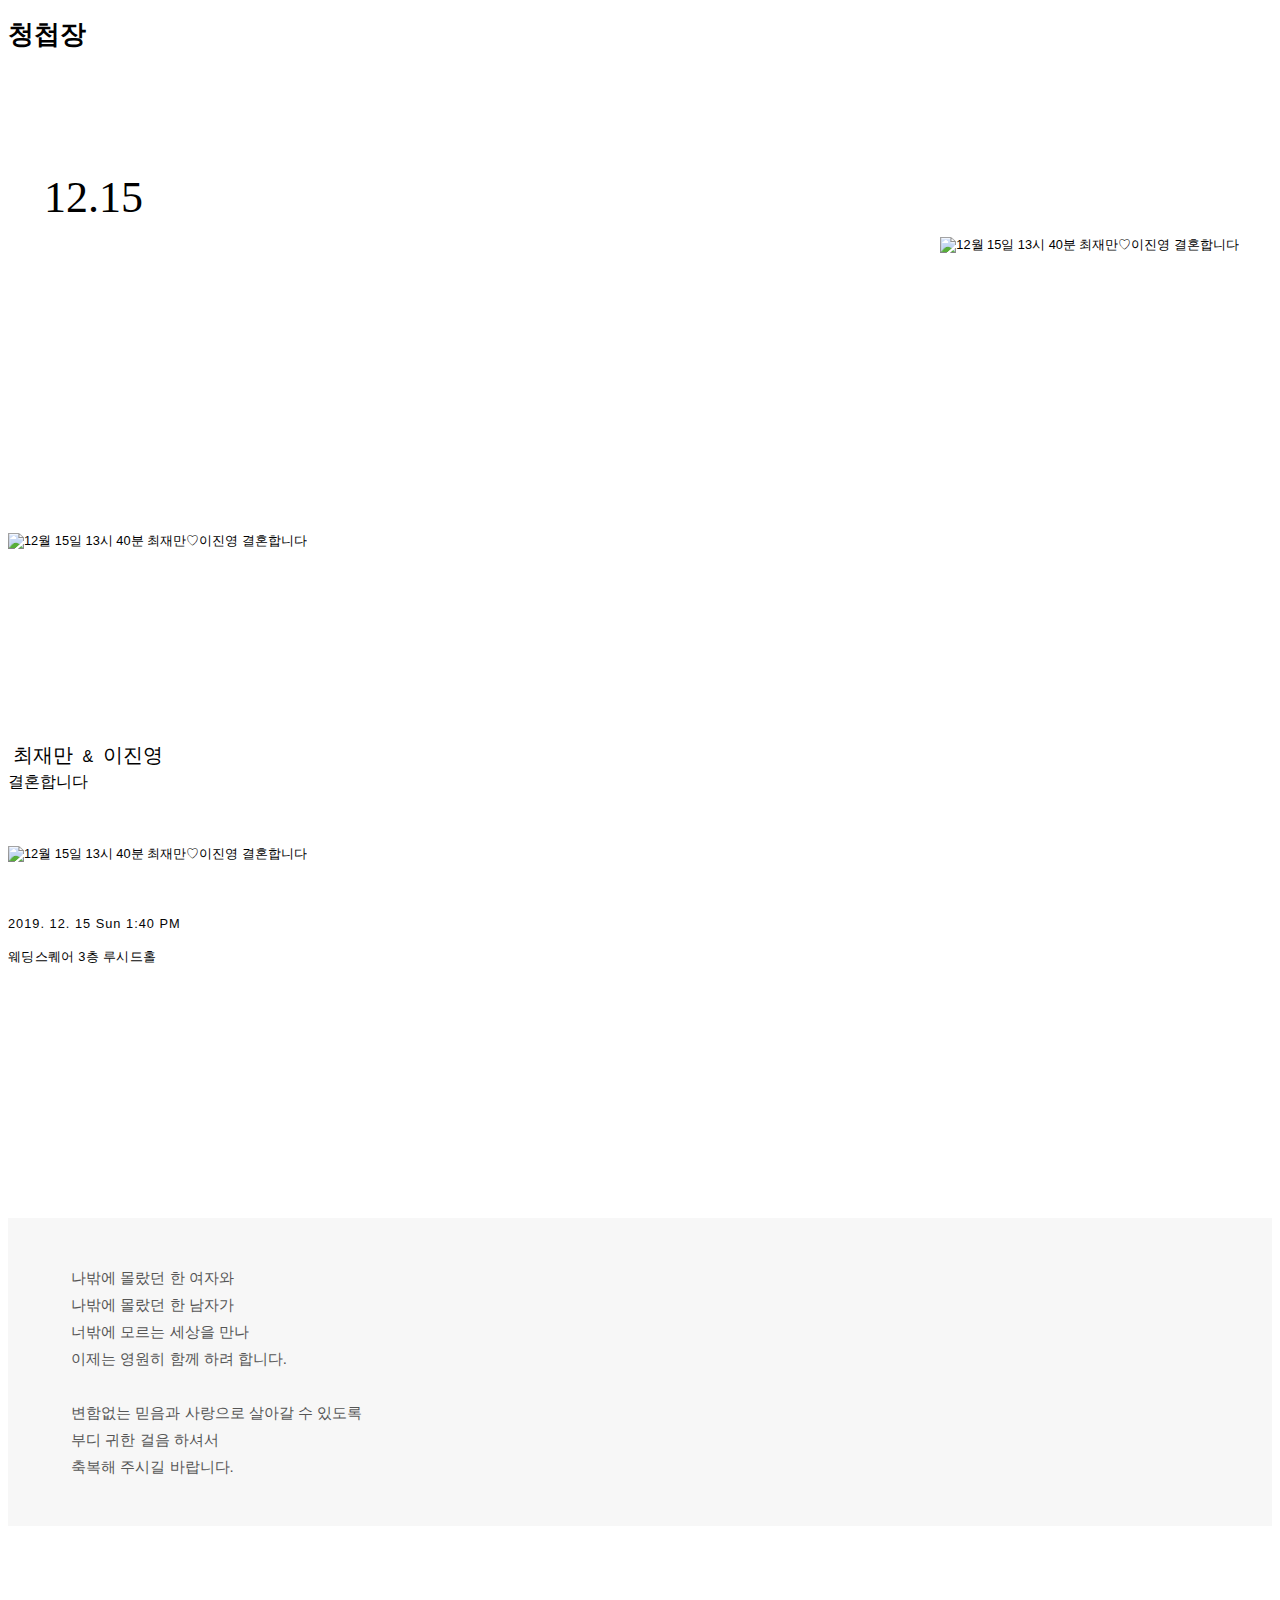
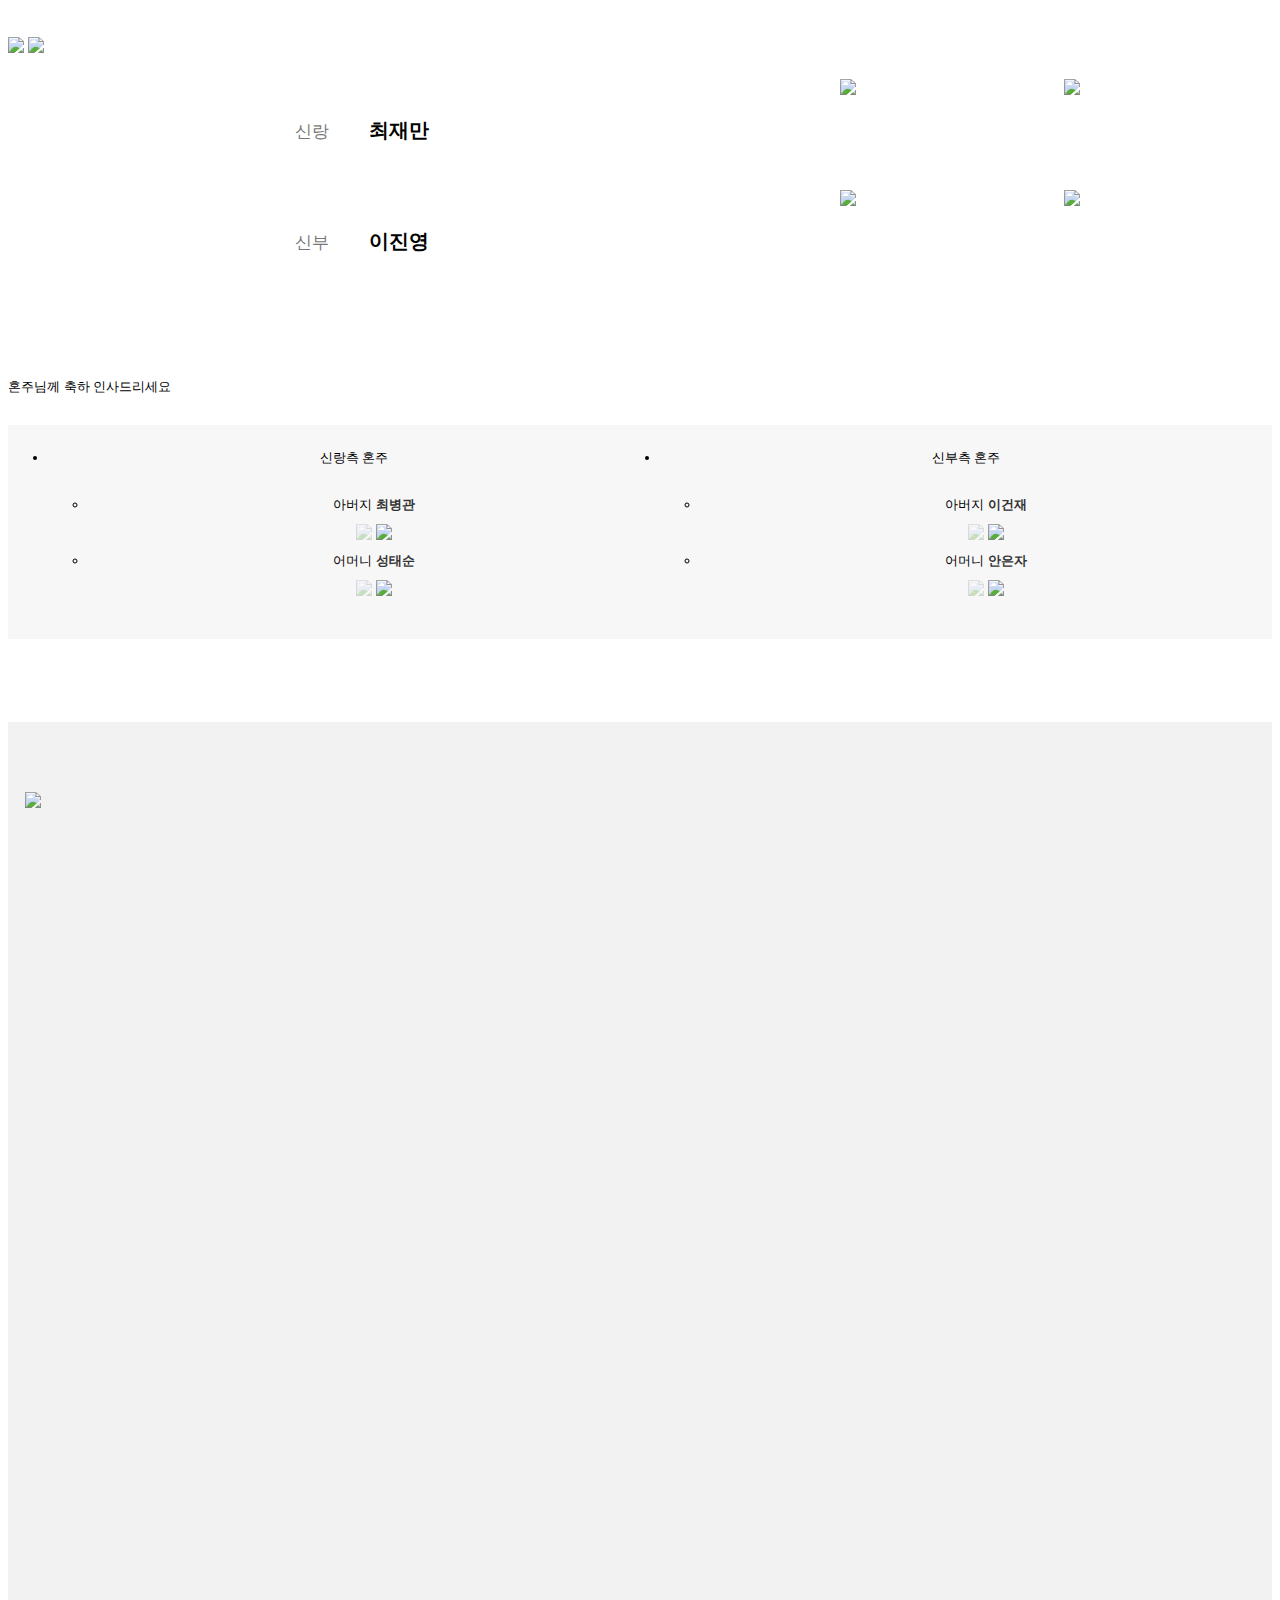
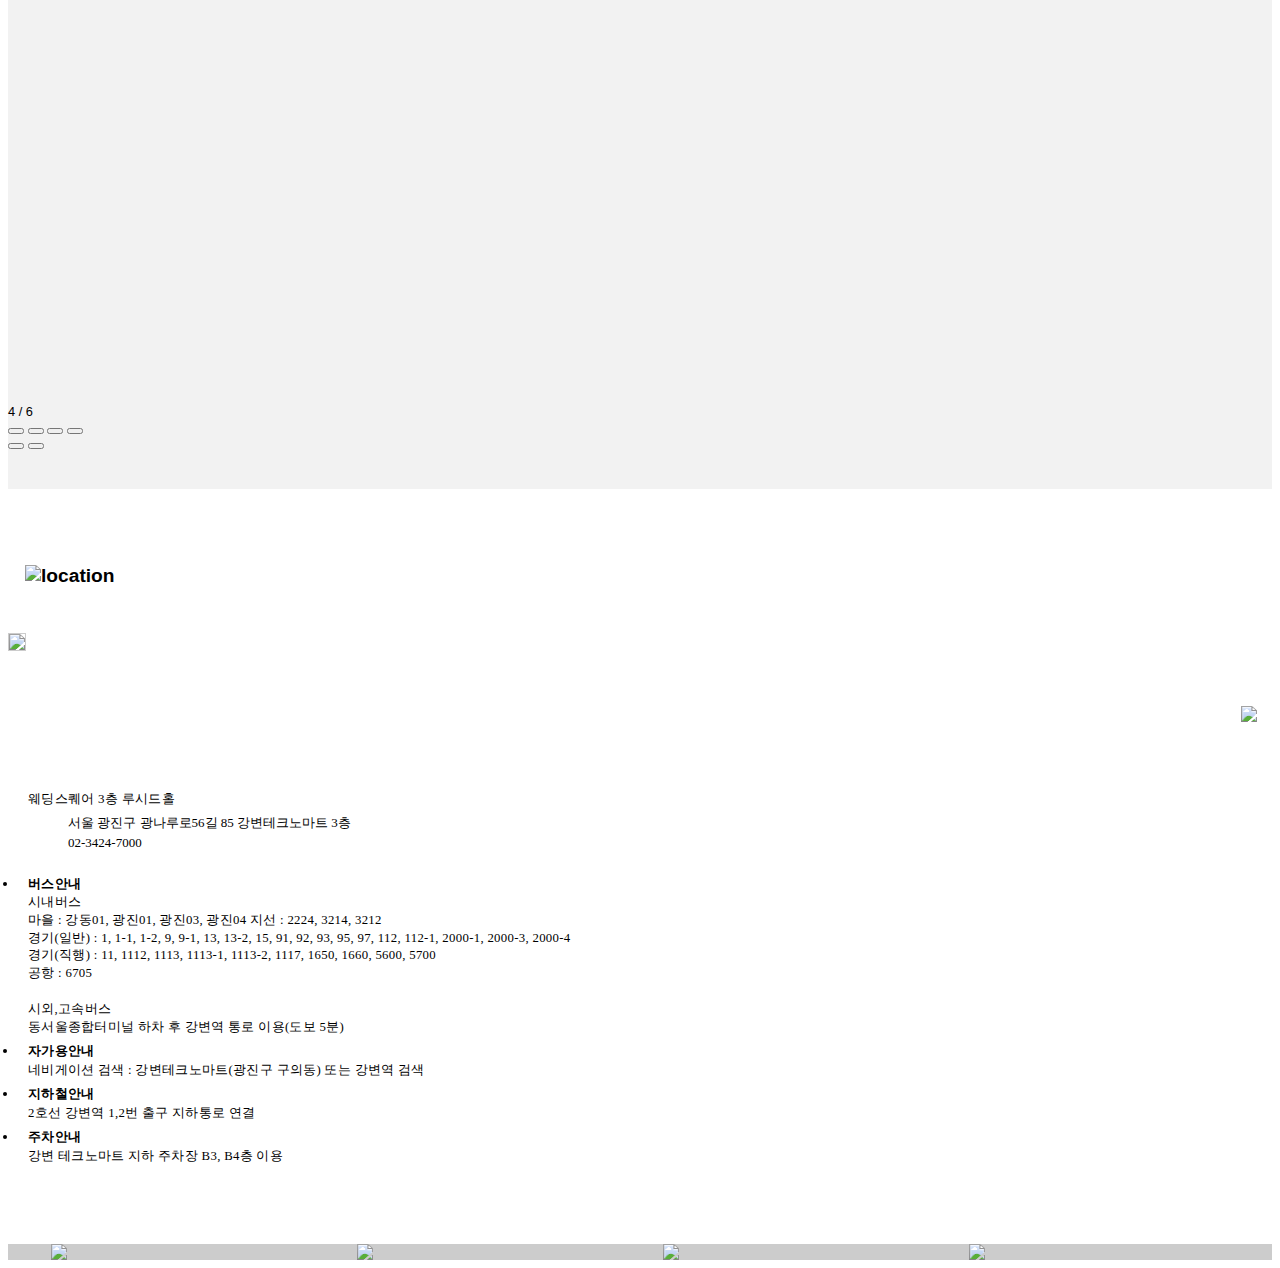
==== index.html @ ef7aa071 "링크 수정" ====
<!DOCTYPE html>
<html lang="ko" class=""><head><meta http-equiv="Content-Type" content="text/html; charset=UTF-8">

    <meta http-equiv="X-UA-Compatible" content="IE=edge,chrome=1">
    <meta name="viewport" content="width=device-width,initial-scale=1,minimum-scale=0.5,maximum-scale=2.0,user-scalable=yes">
    <meta name="ROBOTS" content="NOINDEX">

    <meta property="og:url" content="http://jinyoung-jaeman.github.io">
    <meta property="og:title" content="최재만 이진영 결혼합니다">
    <meta property="og:type" content="website">

    <meta property="og:image" content="">
    <meta property="og:image:width" content="800">
    <meta property="og:image:height" content="600">
    <meta property="og:description" content="12월 15일 13시 40분 강변 테크노마트 3층 웨딩스퀘어 루시드홀">

    <meta property="fb:app_id" content="555274031340396">

    <title>최재만 이진영 결혼</title>

    <script type="text/javascript" src="public/js/jquery_1.12.4.min.js"></script>

    <script type="text/javascript" src="resources/common"></script>

    <script type="text/javascript" src="public/js/ui/photoswipe.js"></script>
    <script type="text/javascript" src="public/js/ui/photoswipe-ui-default.min.js"></script>
<!--    <script type="text/javascript" src="public/js/kakao.min.js"></script>-->
    <script src="//developers.kakao.com/sdk/js/kakao.min.js"></script>

    <script type="text/javascript" src="public/js/sns.js"></script>

    <link rel="stylesheet" href="resources/css/common.css">

    <link rel="stylesheet" href="resources/css/layout_skin.css">

    <link rel="stylesheet" href="resources/css/ui/photoswipe.css">
    <link rel="stylesheet" href="resources/css/ui/selectric_default.css">
    <link rel="stylesheet" href="resources/css/ui/scrollbar.css">


    <style type="text/css">
        @import url(https://fonts.googleapis.com/earlyaccess/nanummyeongjo.css);

        .w_skin_photo1 {font-family:'Nanum Myeongjo', "맑은 고딕", "Malgun Gothic", "나눔고딕", "NanumGothic", "NanumGothicWEB", "돋움", Dotum, "굴림", Gulim, sans-serif; letter-spacing:0px; font-size:0.8em;}
        .w_skin_photo1 #start {margin-bottom:20%;}
        .w_skin_photo1 h2 {padding:0px !important; text-align: left; margin-left: 17px;}
        .w_skin_photo1 h2 img{width:173px;}

        .w_skin_photo1 #start .visual {position:relative; padding-top:26%;}
        .w_skin_photo1 #start .visual .photo {}
        .w_skin_photo1 #start .visual .name2 { position: relative; margin:15% 0% 0% 0%; font-size:16px;}
        .w_skin_photo1 #start .visual .name2 span {display: inline-block; padding: 3px 5px; font-size: 20px; }
        .w_skin_photo1 #start .visual .name2 .star{vertical-align:sub}
        .w_skin_photo1 .want_day {color:#050505;  padding:0px 0px 5px 0px; letter-spacing:1px; }
        .w_skin_photo1 .h_txt {position:absolute; right:33px; top:33px;}
        .w_skin_photo1 .h_txt img {width:9px;}
        .w_skin_photo1 #start .time {color:#050505;  padding:0px 0px 5px 0px; letter-spacing:1px;}
        .w_skin_photo1 #start .address {color:#050505;  letter-spacing:0.3px; }

        #greeting {overflow:hidden;}
        #greeting .greeting {padding:0px 25px 20px 25px; color:#000000; font-size:13px; line-height:140%;}
        #greeting dl {width:50%; box-sizing:border-box; float:left; text-align:center; padding:60px 0px 20px 0px; position:relative;}
        #greeting dl dt {padding:10px; font-size:17px; font-weight:bold; color:#000;}
        #greeting dl dt img {vertical-align:middle;}
        #greeting dl dd {display:inline-block; vertical-align:middle;}
        #greeting .parent_contect {clear:both;position:relative; padding: 17px 0;}

        .w_skin_photo1 #greeting .greeting {color:#525252; padding:10% 0%; line-height:250%;  letter-spacing:0px; background-color:#f2f2f2; margin:0 0 57px 0;}
        .w_skin_photo1 #greeting h2 {margin-top:10%;}
        .w_skin_photo1 #greeting .name {letter-spacing:0px;padding: 40px; height: 160px;}
        .w_skin_photo1 #greeting .name ul li{float:left; width:50%;}
        .w_skin_photo1 #greeting .name ul li img{padding:8px 0; }
        .w_skin_photo1 #greeting .name p {padding-top:4%;  }
        .w_skin_photo1 #greeting .name .big{font-size: 17px;}
        .w_skin_photo1 #greeting .name .dot { display:inline-block; padding:0px 5px;}
        .w_skin_photo1 #greeting .call_img {padding:10% 0%;}
        .w_skin_photo1 #greeting .callW { position:relative;height:100px;  }
        .w_skin_photo1 #greeting .callW p {padding:1% 0%;}
        .w_skin_photo1 #greeting .callW p span{padding-right:20px}

        .w_skin_photo1 .parent_contect { overflow:hidden;}


        #greeting {}
        .w_skin_photo1 #greeting {
            margin: 69px 0 40px 0;
            position: relative;
        }
        .w_skin_photo1 #greeting dl {
            width: 100%;
            padding: 10px 0 10px 0;
        }
        .w_skin_photo1 #greeting dl.wife {
            padding-bottom: 65px;
        }
        .w_skin_photo1 #greeting dl dt {
            float: left;
            margin-top: 3%;
            width: 56%;
            padding: 0px;
        }
        .w_skin_photo1 #greeting dl dt span.blue {
            font-weight: normal;
            color: #777;
            margin-right: 5%;
        }
        .w_skin_photo1 #greeting dl dt span.pink {
            font-weight: normal;
            color: #777;
            margin-right: 5%;
        }
        .w_skin_photo1 #greeting dl .input_husband {
            font-size: 20px;
        }
        .w_skin_photo1 #greeting dl .input_wife {
            font-size: 20px;
        }
        .w_skin_photo1 .parent_contect .blue {
            color: #777;
        }
        .w_skin_photo1 .parent_contect .pink {color: #777;}
        .w_skin_photo1 .parent_contect .input_blue_p_n, .parent_contect .input_blue_m_n {
            color: #333;
            font-weight: 700;
        }
        .w_skin_photo1 .parent_contect .input_pink_p_n, .parent_contect .input_pink_m_n {
            color: #333;
            font-weight: 700;
        }
        .w_skin_photo1 .parent_contect .btn_toggle {
            top: 0px;

            overflow: hidden;
            padding: 23px 0 0 0;
        }
        .w_skin_photo1 .parent_contect .btn_toggle_off a {
            top: 0px;
            left: 0px;
            overflow: hidden;
            padding: 23px 0 0 0;
        }
        .w_skin_photo1 .parent_contect > ul > li {
            background: #f7f7f7;
        }
        .w_skin_photo1 .parent_contect > ul > li > strong > span {
            display: block;
            font-size: 15px;
            height: 26px;
            color: #777777;
        }
        .w_skin_photo1 #greeting dl dd {padding:0px 10px; width: 13%; float: left;}
        .w_skin_photo1 #greeting .greeting {color:#555; font-size: 15px; padding: 46px 5%; line-height: 180%; background:#f7f7f7; margin:0 0 111px 0; position:relative;}
        .parent_contect .btn_toggle  {position:absolute; right:18%; top: 22px; overflow:hidden;}
        .parent_contect .btn_toggle a {display:block; width:18px; height:18px; background-size:18px auto; -webkit-background-size:18px auto; -moz-background-size:18px auto; overflow:hidden;}
        .parent_contect .btn_toggle.off a {background-position:center 0px !important;}



        .w_skin_photo1 .parent_contect .parent_call { height:50px; color:#000;  line-height:50px; font-family: NotoKR-Regular, '맑은 고딕', 'Malgun Gothic', 돋움, Dotum, AppleSDGothicNeo, sans-serif;}
        .w_skin_photo1 .parent_contect ul li span.parent { display:block; padding:25px 0px 10px 0px;}
        .w_skin_photo1 .parent_contect .btn_toggle a { width:40px; height:40px; background: url(/resources/skin/w_skin_photo1/toggle.png) no-repeat 9px top; background-size: 40px auto; -webkit-background-size:40px auto; -moz-background-size:40px auto; overflow:hidden;}
        .w_skin_photo1 .parent_contect .husband_c {padding-right:5px;}
        .w_skin_photo1 .parent_contect .parent_c { padding-right:5px;}
        .parent_contect {clear:both; overflow:hidden;}
        .parent_contect > ul.toggle {background:#f7f7f7; overflow:hidden;}
        .parent_contect > ul > li {float:left; width:50%; text-align:center; background:#f7f7f7;}
        .parent_contect > ul > li > strong { display:block; font-weight:bold; font-size:15px; height:26px; line-height:26px; padding:7px 0px;}
        .parent_contect > ul > li > strong > span {display:block; font-size:15px; height:26px;}
        .parent_contect > ul > li > ul {margin:20px 0px 30px 0px; color:#000;}
        .parent_contect > ul > li > ul.btn_contact_off>li { margin-bottom:10px; padding-left:10px; }
        .parent_contect .dot_line {background:url(/resources/skin/typo/bg_dotline.png) repeat-y left top; background-size:2px auto; -webkit-background-size:2px auto; -moz-background-size:2px auto;}
        .parent_contect li.wife strong {color:#ef5685;}
        .parent_contect .btn_contact {text-align:center; padding:10px 0px;}
        .parent_contect .btn_contact li { display:inline-block;}
        .parent_contect .blue { color:#469dcf;}
        .parent_contect .pink { color:#ef5685;}
        .parent_contect .btn_toggle {position:absolute; right:18%; top:22px; overflow:hidden;}
        .parent_contect .btn_toggle a {display:block; width:18px; height:18px; background-size:18px auto; -webkit-background-size:18px auto; -moz-background-size:18px auto; overflow:hidden;}
        .parent_contect .btn_toggle.off a {background-position:center 0px !important;}




        .w_skin_photo1 #gallery {padding: 54px 0 40px 0;  background: #f2f2f2; margin: 40px 0 0 0;}
        .w_skin_photo1 #gallery .skin_gallery { margin:2% 0%;}
        .w_skin_photo1 #movie {padding-bottom: 60px; background: #f2f2f2;}
        .w_skin_photo1 #movie h2 {margin-bottom:30px;}
        .w_skin_photo1 .btn {color:#fff; height:26px; line-height:26px; min-width:103px; text-align:center; background:url(/resources/skin/w_skin_photo1/bg_btn.png) no-repeat center top; background-size:auto 25px; -webkit-background-size:auto 25px; -moz-background-size:auto 25px;}
        .w_skin_photo1 .btn a {color:#3a3a3a; display:block;}


        .w_skin_photo1 .btn a.full {background:url(/resources/skin/w_skin_photo1/icon_full2.png) no-repeat 90% center; background-size:12px auto; -webkit-background-size:12px auto; -moz-background-size:12px auto;}
        .w_skin_photo1 #movie .btn a { text-align:left; text-indent:14px;}

        #location .map_wrap {margin:0px;line-height:10%;box-sizing:border-box; border:none; padding-top:30px; position:relative;}
        #location .kakao_map_wrap {margin:0px;line-height:10%;box-sizing:border-box; border:none; padding-top:30px; position:relative;}
        #location .map_wrap img {width:100% !important; height:auto !important; box-sizing:border-box;}
        #location .map_wrap iframe {width:100% !important; height:200px !important; box-sizing:border-box;}
        #location .address {padding-left:20px; min-height:60px; padding-right:75px; text-align:left; position:relative;}
        #location .address dt {font-size:13px; font-weight:bold; color:#000; padding-bottom:5px; font-weight:400;}
        #location .address dd {font-size:13px; line-height:150%;}
        #location .address dd.icon_tel { position:absolute; right:15px; top:50%; margin-top:-26px;}
        #location .navi {display: block; color: #fff; width: 100%; height: 28px; background-color: #999; font-family: 'Malgun Gothic', '나눔고딕', 'NanumGothic', 'NanumGothicWEB', '나눔명조', 'Nanum Myeongjo', '맑은 고딕', '돋움', Dotum, '굴림', Gulim, sans-serif;}
        #location .navi li {display:inline-block; padding:0px 5px;}
        #location .navi li .txt {display:block; padding-top:0px; color:#fff;}
        #location .hall_info {text-align:left; padding:10px 15px;}
        #location .hall_info li {padding-left:10px;  padding-bottom:5px; line-height:140%;}
        #location .hall_info li > strong {color:#000; display:block; min-width:100px; font-weight:bold; background:url(/resources/skin/typo/bul_navi.png) no-repeat left 9px; background-size:4px auto; -webkit-background-size:4px auto; -moz-background-size:4px auto; margin-left:-10px; padding-left:10px;}
        #location .hall_info li > span {display:inline-block;}
        #location .traffic_info {text-align:center; padding:10px 0px;}
        #location .traffic_info li {display:inline-block; padding:0px 8px;}
        #location .traffic_info li .txt {display:block; padding-top:5px;}
        #location table td, #location table th {border:none; padding:2px 0px;}
        #location table td strong {color:#000; display:inline-block; min-width:100px;}

        .w_skin_photo1 #location { padding-top:60px;}
        .w_skin_photo1 #location h2 img{width:174px;}
        .w_skin_photo1 #location .navi{color:#656565; display:block; margin:auto 0; width:100%; font-family:"나눔고딕";}
        .w_skin_photo1 #location .navi li {margin:auto 0;padding:2%;}
        .w_skin_photo1 #location .address { padding-top:10%; }
        .w_skin_photo1 #location .address dt {letter-spacing:0.3px; font-family:"나눔고딕";}
        .w_skin_photo1 #location .address dd {font-family:"나눔고딕";}
        .w_skin_photo1 #location .address dd.icon_tel {position:absolute; right:15px; bottom:0%;margin-top:-26px; top:68px;}
        .w_skin_photo1 #location .hall_info { padding-left:10px;}
        .w_skin_photo1 #location .hall_info > li > strong {background:none; letter-spacing:0.3px; display:block; min-width:50px;font-family:"나눔고딕";}
        .w_skin_photo1 #location .hall_info > li > span {display:inline-block;font-family:"나눔고딕"; letter-spacing:0.3px;}
        .w_skin_photo1 #location .hall_info > li > span.hall_info_t {width:25%;}
        .w_skin_photo1 #location .traffic_info { text-align:left; padding-left:10px;}
        .w_skin_photo1 #location .traffic_info  li strong { color:#656565; min-width:50px; letter-spacing:0.3px; font-weight:600;}
        .w_skin_photo1 #location .traffic_info  li .txt { display:inline-block; font-family:"나눔고딕"; letter-spacing:0.3px; padding-left:5px; text-decoration:underline;}
        .w_skin_photo1 #location .traffic_info  li .txt2 { padding-left:10px;}

        .w_skin_photo1 #guest_book {padding:30px 0px 30px 0px; width:100%; overflow:hidden;}
        .w_skin_photo1 #guest_book>p.txt { padding-top:10px; color:#929292; font-family:"나눔고딕"; letter-spacing:0.3px; font-weight:600; }
        .w_skin_photo1 #guest_book .massage_box { width:90%; margin:auto 0; text-align:center; display:inline-block; padding:0px; position:relative;}
        .w_skin_photo1 #guest_book .massage_box .btn_write { width:100%; text-align:center;}
        .w_skin_photo1 #guest_book .massage_box .btn_write a { width:100%; display:inline-block;border-radius:0px; margin:auto 0; padding:0px; color:#fff; height:30px; line-height:30px; text-align:center; background:#575757; font-family:"나눔고딕"; font-weight:500;}
        .w_skin_photo1 #guest_book .massage_box ul{padding: 22px 0px;}

        .btn_write {margin:10px 0px 0px 0px;}
        .btn_write a {color:#fff; font-weight:bold;display:block; box-sizing:border-box; background:#231815; padding:10px; min-height:20px; line-height:20px;}

        .w_skin_photo1 #guest_book .massage_box li span.tt { color:#705f57; font-family:"나눔고딕"; letter-spacing:0.3px;font-weight:600; top:auto;}
        .w_skin_photo1 #guest_book .massage_box li {border-bottom:1px solid #e4dee0; color:#705f57; border-top:none; padding-top:5px; padding-bottom:5px;}
        .w_skin_photo1 #guest_book .massage_box .massage_tit {position:absolute; bottom:10%; margin-left:auto; margin-right:auto; left: 0; right: 0;}
        .w_skin_photo1 #guest_book .massage_list {width:84%; margin:auto 0; display:inline-block;margin-top:15px; background:#f7f7f7}
        .w_skin_photo1 #guest_book .massage_list .list_W { padding:15px;}
        .w_skin_photo1 #guest_book .massage_list .name {font-family:"나눔고딕"; padding-left:0px; font-weight:400;}
        .w_skin_photo1 #guest_book .massage_list .txt .txt_del a { width:20px; height:20px;background:url(/resources/skin/w_skin_photo1/btn_x.png) no-repeat left top; background-size:20px auto; -webkit-background-size:20px auto; -moz-background-size:20px auto;}
        .w_skin_photo1 #guest_book .massage_list .time {font-family:"나눔고딕"; letter-spacing:0.3px;background:url(/resources/skin/w_skin_photo1/icon_time.png) no-repeat left 3px; background-size:10px auto; -webkit-background-size:10px auto; -moz-background-size:10px auto; color:#7b7b7b; top:15px;}
        .w_skin_photo1 #guest_book .massage_list .txt {font-family:"나눔고딕"; letter-spacing:0.3px;}
        #guest_book .massage_list {padding:10px; font-size:12px; background:#fff; border-radius:0px; text-align:left; position:relative; margin-top:10px;}
        #guest_book .massage_list .name {color:#000; padding-bottom:10px}
        #guest_book .massage_list .txt {color:#000; min-height:20px; position:relative; padding-bottom:0px;}
        #guest_book .massage_list .txt .txt_del { position:absolute; right:0px; top:0px;}
        #guest_book .massage_list .txt .txt_del a { display:block; width:10px; height:10px; text-indent:-999%; font-size:0px;}
        #guest_book .massage_list .time {position:absolute; right:10px; top:10px; color:#b68947; padding-left:13px;}
        #guest_book .password_input {display:none;}
        #guest_book .password {margin:10px 0px 0px 0px; border:1px solid #999; padding:3px; border-radius:6px;}
        #guest_book .password input {padding:0px; padding:5px; border:none; width:100%; box-sizing:border-box; background:none !important;}


        .w_skin_photo1 .massage_btn li {background:#575757;/* display:inline-block; */font-family:"나눔고딕";float: left;}
        .w_skin_photo1 .massage_btn li a {display:block;color:#fff;min-width:100px;height:30px;line-height:30px;}
        .massage_btn {overflow:hidden;padding-top:20px;float:  right;/* width:  90%; */padding-right:  5%;}

        .mobile_wrap .footer {background: #ececec; margin:5% 0 0 0;}
        .footer .sns_a {font-size:0px; background-color: #cccccc;}
        .footer .sns_a li { display:inline-block; width:25%;}
        .footer .sns_a li a {display:block; padding:0px 3px;}
        .footer .ci {padding:10px 0; text-align: center;}

        .top_line{padding: 40px 0;}
        .call_op{opacity:0.3;}
        #movie .input_movie {height:200px;}
        .day {position: relative;left: 36px;top: 76px;font-family:'Times New Roman', Times, serif; text-align: left;color: #000;font-size: 44px;width:140px;
        }
    </style>

    <style type="text/css">
        .overCount {
            display: none;
        }

        .input_guidebook {
            text-align: left;
        }
    </style>




    <script>
        function skinDay() {
            var rr = $(".want_day").html();
            day_txt = rr.replace(/-/gi, '/');
            $(".want_day").html(day_txt);
        }
    </script>


    <script>


        $(document).ready(function () {

            //setTimeout(function () {
            //    $("#barunsoncardDiv").fadeOut("slow");
            //}, 3000);
        });


    </script>
</head>
<body class="skin_wrap" data-gr-c-s-loaded="true" cz-shortcut-listen="true">

<input id="invSkinCode" name="invSkinCode" type="hidden" value="WD014">

<input id="invTitle" name="invTitle" type="hidden" value="12월 15일 13시 40분 최재만♡이진영 결혼합니다">
<input id="invMainImage" name="invMainImage" type="hidden" value="resources/mainimage.jpg">
<input id="commentYN" name="commentYN" type="hidden" value="Y">
<input id="evtDate" name="evtDate" type="hidden" value="2019. 12. 15 Sun">
<input id="dday" name="dday" type="hidden" value="2019-12-15 Sun">
<input id="evtTimeH" name="evtTimeH" type="hidden" value="1">
<input id="evtTimeM" name="evtTimeM" type="hidden" value="40">
<input id="evtTimeCH" name="evtTimeCH" type="hidden" value="PM">

<input id="locName" name="locName" type="hidden" value="웨딩스퀘어">
<input id="locDetail" name="locDetail" type="hidden" value="3층 루시드홀">
<input id="invGreeting" name="invGreeting" type="hidden" value="아주 작은 인연이 저희를 연인으로 만들었고 &lt;br /&gt;오늘, 그 인연으로 저희가 하나가 됩니다.&lt;br /&gt;작은 사랑으로 하나의 커다란 열매를 맺고&lt;br /&gt;이제 또 다른 모습으로 사랑하고자 하는 두 사람,&lt;br /&gt;오셔서 지켜봐 주시고 축하해 주십시오.&lt;br /&gt;늘 그 인연을 생각하며 살겠습니다. ">
<input id="galleryYN" name="galleryYN" type="hidden" value="Y">
<input id="galType" name="galType" type="hidden" value="S">
<input id="videoYN" name="videoYN" type="hidden" value="N">
<input id="vidType" name="vidType" type="hidden" value="VYTB">
<input id="vidURL" name="vidURL" type="hidden" value="https://www.youtube.com/watch?v=SI__ysJKOmc">

<input id="locAddr" name="locAddr" type="hidden" value="서울 광진구 광나루로56길 85 강변테크노마트 3층">
<input id="locTel" name="locTel" type="hidden" value="02-3424-7000">
<input id="locMapImage" name="locMapImage" type="hidden" value="">
<input id="locMapLat" name="locMapLat" type="hidden" value="37.5358811">
<input id="locMapLng" name="locMapLng" type="hidden" value="127.0934562">
<input id="locMapType" name="locMapType" type="hidden" value="MGGL">
<input id="input_hall" name="input_hall" type="hidden" value="웨딩스퀘어">

<input id="grmName" name="grmName" type="hidden" value="최재만"><input id="grmMobile" name="grmMobile" type="hidden" value="010-3387-8236"><input id="brdName" name="brdName" type="hidden" value="이진영"><input id="brdMobile" name="brdMobile" type="hidden" value="010-4547-9873"><input id="hostYN" name="hostYN" type="hidden" value="Y"><input id="grmHostRel1" name="grmHostRel1" type="hidden" value="아버지"><input id="grmHostName1" name="grmHostName1" type="hidden" value="최병관"><input id="grmHostMobile1" name="grmHostMobile1" type="hidden" value="010-3236-6669"><input id="grmHostRel2" name="grmHostRel2" type="hidden" value="어머니"><input id="grmHostName2" name="grmHostName2" type="hidden" value="성태순"><input id="grmHostMobile2" name="grmHostMobile2" type="hidden" value="010-3480-6669"><input id="brdHostRel1" name="brdHostRel1" type="hidden" value="아버지"><input id="brdHostName1" name="brdHostName1" type="hidden" value="이건재"><input id="brdHostMobile1" name="brdHostMobile1" type="hidden" value="010-8693-5321"><input id="brdHostRel2" name="brdHostRel2" type="hidden" value="어머니"><input id="brdHostName2" name="brdHostName2" type="hidden" value="안은자"><input id="brdHostMobile2" name="brdHostMobile2" type="hidden" value="010-4579-5332">
<div class="wrap w_skin_photo1">
    <h1 class="hidden">청첩장</h1>
    <!-- 스킨 -->
    <div class="mobile_wrap">
        <!-- 표지 -->
        <div id="start" class="pages want_day_focus input_time_focus input_minute_focus input_husband_focus input_wife_focus input_hall_focus input_floor_focus">
            <p class="day">12.15</p>
            <div class="visual">
                <p class="h_txt"><img src="resources/h_txt.png" alt="12월 15일 13시 40분  최재만♡이진영 결혼합니다"></p>
                <p class="main_pohoto"><img src="resources/mainimage.jpg" alt="12월 15일 13시 40분 최재만♡이진영 결혼합니다"></p>
                <p class="name2">
                    <span class="input_husband">최재만</span> &amp; <span class="input_wife">이진영</span>
                    <br>결혼합니다
                </p>
                <p class="top_line"><img src="resources/top_line.jpg" alt="12월 15일 13시 40분 최재만♡이진영 결혼합니다"></p>
            </div>
            <p class="time"><span class="want_day">2019.  12.  15 Sun</span> <span class="input_time">1</span>:<span class="input_minute">40</span> <span class="input_time_ch">PM</span></p>
            <p class="address"><span class="input_hall">웨딩스퀘어</span> <span class="input_floor">3층 루시드홀</span></p>
        </div>
        <!-- / 표지 -->
        <!-- 초대합니다 -->
        <div id="greeting" class="pages input_greeting_focus">
            <div class="greeting input_greeting">나밖에 몰랐던 한 여자와<br>나밖에 몰랐던 한 남자가<br>너밖에 모르는 세상을 만나<br>이제는 영원히 함께 하려 합니다.<br><br>변함없는 믿음과 사랑으로 살아갈 수 있도록<br>부디 귀한 걸음 하셔서<br>축복해 주시길 바랍니다.</div>
            <span><img src="resources/face_m.png" width="56"></span>
            <dl class="husband">
                <dt><span class="blue">신랑</span> <span class="input_husband">최재만</span></dt>
                <dd><a href="tel:010-3387-8236"><img src="resources/btn_tel.png" width="40"></a></dd>
                <dd><a href="sms:010-3387-8236"><img src="resources/btn_sms.png" width="40"></a></dd>
            </dl>
            <span><img src="resources/face_w.png" width="63"></span>
            <dl class="wife">
                <dt><span class="pink">신부</span> <span class="input_wife">이진영</span></dt>
                <dd><a href="tel:010-4547-9873"><img src="resources/btn_tel.png" width="40"></a></dd>
                <dd><a href="sms:010-4547-9873"><img src="resources/btn_sms.png" width="40"></a></dd>
            </dl>
            <!-- 혼주 -->
            <div class="parent_contect input_blue_p_focus input_blue_m_focus input_pink_p_focus input_pink_m_focus input_blue_p_n_focus input_blue_m_n_focus input_pink_p_n_focus input_pink_m_n_focus select_input1_focus select_input2_focus select_input3_focus select_input4_focus">
                <p class="parent_call">혼주님께 축하 인사드리세요</p>
                <ul class="toggle">
                    <li class="husband">
                        <span class="parent">신랑측 혼주</span>
                        <ul>
                            <li>
                                <span class="input_blue_p select_input1">아버지</span> <span class="input_blue_p_n">최병관</span>
                                <ul class="btn_contact" style="">
                                    <li><a href="tel:010-3236-6669" class="call_op"><img src="resources/call.png" width="25"></a> </li>
                                    <li><a href="sms:010-3236-6669"><img src="resources/sms.png" width="25"></a></li>
                                </ul>
                            </li>
                            <li>
                                <span class="input_blue_m select_input2">어머니</span> <span class="input_blue_m_n">성태순</span>
                                <ul class="btn_contact" style="">
                                    <li><a href="tel:010-3480-6669" class="call_op"><img src="resources/call.png" width="25"></a></li>
                                    <li><a href="sms:010-3480-6669"><img src="resources/sms.png" width="25"></a></li>
                                </ul>
                            </li>
                        </ul>
                    </li>
                    <li class="wife">
                        <span class="parent">신부측 혼주</span>
                        <ul>
                            <li>
                                <span class="input_pink_p select_input3">아버지</span> <span class="input_pink_p_n">이건재</span>
                                <ul class="btn_contact" style="">
                                    <li><a href="tel:010-8693-5321" class="call_op"><img src="resources/call.png" width="25"></a></li>
                                    <li><a href="sms:010-8693-5321"><img src="resources/sms.png" width="25"></a></li>
                                </ul>
                            </li>
                            <li>
                                <span class="input_pink_m select_input3">어머니</span> <span class="input_pink_m_n">안은자</span>
                                <ul class="btn_contact" style="">
                                    <li><a href="tel:010-4579-5332" class="call_op"><img src="resources/call.png" width="25"></a></li>
                                    <li><a href="sms:010-4579-5332"><img src="resources/sms.png" width="25"></a> </li>
                                </ul>
                            </li>
                        </ul>
                    </li>
                </ul>

            </div>
            <!-- / 혼주 -->
            <p class="img_line"></p>
        </div>
        <!-- / 초대합니다 -->
        <!-- 갤러리 -->
        <div id="gallery" class="pages">
            <h2><img src="resources/title_img_2.png"></h2>
            <!-- 갤러리 타입 1 -->
            <div id="gallery_type1" class="skin_gallery_type">
                <!-- a href="팝업이미지" background="섬네일 이미지" data-size=이미지 원본 사이즈 -->
                <div class="skin_gallery" data-pswp-uid="1">
                    <figure><a href="photos/20190813_214805.jpg" style="background:url(photos/20190813_214805.jpg) no-repeat center center" itemprop="contentUrl" data-size="700x525" class="setimgsize"><img src="resources/img_frame.png" class="img_frame" itemprop="thumbnail" alt=""></a></figure>
                    <figure><a href="photos/20190803_135429.jpg" style="background:url(photos/20190803_135429.jpg) no-repeat center center" itemprop="contentUrl" data-size="700x525" class="setimgsize"><img src="resources/img_frame.png" class="img_frame" itemprop="thumbnail" alt=""></a></figure>
                    <figure><a href="photos/20190802_173423_HDR.jpg" style="background:url(photos/20190802_173423_HDR.jpg) no-repeat center center" itemprop="contentUrl" data-size="700x525" class="setimgsize"><img src="resources/img_frame.png" class="img_frame" itemprop="thumbnail" alt=""></a></figure>
                    <figure><a href="photos/20190721_141217.jpg" style="background:url(photos/20190721_141217.jpg) no-repeat center center" itemprop="contentUrl" data-size="700x933" class="setimgsize"><img src="resources/img_frame.png" class="img_frame" itemprop="thumbnail" alt=""></a></figure>
                    <figure><a href="photos/20190702_205156.jpg" style="background:url(photos/20190702_205156.jpg) no-repeat center center" itemprop="contentUrl" data-size="700x933" class="setimgsize"><img src="resources/img_frame.png" class="img_frame" itemprop="thumbnail" alt=""></a></figure>
                    <figure><a href="photos/20190616_111502_HDR.jpg" style="background:url(photos/20190616_111502_HDR.jpg) no-repeat center center" itemprop="contentUrl" data-size="700x525" class="setimgsize"><img src="resources/img_frame.png" class="img_frame" itemprop="thumbnail" alt=""></a></figure>
                </div>

                <!-- 갤러리 확대 -->
                <div class="pswp" tabindex="-1" role="dialog" aria-hidden="true" style="">

                    <!-- Background of PhotoSwipe.
                    It's a separate element as animating opacity is faster than rgba(). -->
                    <div class="pswp__bg"></div>

                    <!-- Slides wrapper with overflow:hidden. -->
                    <div class="pswp__scroll-wrap">

                        <!-- Container that holds slides.
                        PhotoSwipe keeps only 3 of them in the DOM to save memory.
                        Don't modify these 3 pswp__item elements, data is added later on. -->
                        <div class="pswp__container" style="transform: translate3d(0px, 0px, 0px);">
                            <div class="pswp__item" style="display: block; transform: translate3d(-1667px, 0px, 0px);"><div class="pswp__zoom-wrap" style="transform: translate3d(464px, 124px, 0px) scale(0.813953);"><img class="pswp__img" src="photos/20190802_173423_HDR.jpg" style="opacity: 1; width: 688px; height: 860px;"></div></div>
                            <div class="pswp__item" style="transform: translate3d(0px, 0px, 0px);"><div class="pswp__zoom-wrap" style="transform: translate3d(17px, 67.5781px, 0px) scale(0.367909);"><img class="pswp__img pswp__img--placeholder" src="resources/img_frame.png" style="width: 1292px; height: 860px; display: none;"><img class="pswp__img" src="photos/20190721_141217.jpg" style="display: block; width: 1292px; height: 860px;"></div></div>
                            <div class="pswp__item" style="display: block; transform: translate3d(1667px, 0px, 0px);"><div class="pswp__zoom-wrap" style="transform: translate3d(482px, 124px, 0px) scale(0.813953);"><img class="pswp__img" src="photos/20190702_205156.jpg" style="opacity: 1; width: 645px; height: 860px;"></div></div>
                        </div>

                        <!-- Default(PhotoSwipeUI_Default) interface on top of sliding area.Can be changed. -->
                        <div class="pswp__ui pswp__ui--fit pswp__ui--hidden">
                            <div class="pswp__top-bar">

                                <!--  Controls are self-explanatory.Order can be changed. -->

                                <div class="pswp__counter">4 / 6</div>
                                <button class="pswp__button pswp__button--close" title="Close (Esc)"></button>
                                <button class="pswp__button pswp__button--share" title="Share"></button>
                                <button class="pswp__button pswp__button--fs" title="Toggle fullscreen"></button>
                                <button class="pswp__button pswp__button--zoom" title="Zoom in/out"></button>

                                <!-- Preloader demo http://codepen.io/dimsemenov/pen/yyBWoR -->
                                <!-- element will get class pswp__preloader--active when preloader is running -->
                                <div class="pswp__preloader">
                                    <div class="pswp__preloader__icn">
                                        <div class="pswp__preloader__cut">
                                            <div class="pswp__preloader__donut"></div>
                                        </div>
                                    </div>
                                </div>
                            </div>
                            <div class="pswp__share-modal pswp__share-modal--hidden pswp__single-tap">
                                <div class="pswp__share-tooltip"></div>
                            </div>
                            <button class="pswp__button pswp__button--arrow--left" title="Previous (arrow left)"> </button>
                            <button class="pswp__button pswp__button--arrow--right" title="Next (arrow right)"> </button>
                            <div class="pswp__caption">
                                <div class="pswp__caption__center"></div>
                            </div>
                        </div>
                    </div>
                </div>
                <!-- / 갤러리 확대 -->
            </div>
            <!-- / 갤러리 타입 1 -->
            <!-- 갤러리 타입 2 -->
            <div id="gallery_type2" class="skin_gallery_type" style="display: none;">
                <ul>

                    <li><img src="photos/20190813_214805.jpg" alt=""></li>
                    <li><img src="photos/20190803_135429.jpg" alt=""></li>
                    <li><img src="photos/20190802_173423_HDR.jpg" alt=""></li>
                    <li><img src="photos/20190721_141217.jpg" alt=""></li>
                    <li><img src="photos/20190702_205156.jpg" alt=""></li>
                    <li><img src="photos/20190616_111502_HDR.jpg" alt=""></li>
                </ul>
            </div>
            <!-- / 갤러리 타입 2 -->
            <!--<p class="no_gallery">"등록된 이미지가 없습니다"</p>-->

        </div>
        <!-- / 갤러리 -->
        <!-- 영상 -->
        <div id="movie" class="pages input_movie_focus" style="display:none;">
            <h2><img src="resources/title_img_3.png"></h2>

            <div class="input_movie">"등록된 영상이 없습니다"</div>


        </div>
        <!-- / 영상 -->
        <!-- 오시는길 -->
        <div id="location" class="pages input_etel_focus input_address_focus">

            <h2 style="text-align:left; padding:46px 0 15px 18px;"><img src="resources/title_img_4.png" alt="location" width="200"></h2>

            <div class="kakao_map_wrap">
                <a href="https://map.kakao.com/?urlX=521123&urlY=1121325&urlLevel=3&map_type=TYPE_MAP&map_hybrid=false" target="_blank">
                    <img src="https://map2.daum.net/map/mapservice?FORMAT=PNG&SCALE=2.5&MX=521123&MY=1121325&S=0&IW=504&IH=310&LANG=0&COORDSTM=WCONGNAMUL&logo=kakao_logo" style="border:1px solid #ccc">
                </a>
<!--                <div class="hide" style="overflow:hidden;padding:7px 11px;border:1px solid #dfdfdf;border-color:rgba(0,0,0,.1);border-radius:0 0 2px 2px;background-color:#f9f9f9;width:482px;">-->
<!--                    <strong style="float: left;"><img src="//t1.daumcdn.net/localimg/localimages/07/2018/pc/common/logo_kakaomap.png" width="72" height="16" alt="카카오맵"></strong>-->
<!--                    <div style="float: right;position:relative">-->
<!--                        <a style="font-size:12px;text-decoration:none;float:left;height:15px;padding-top:1px;line-height:15px;color:#000" target="_blank" href="https://map.kakao.com/?urlX=521123&urlY=1121325&urlLevel=3&map_type=TYPE_MAP&map_hybrid=false">지도 크게 보기</a>-->
<!--                    </div>-->
<!--                </div>-->
            </div>


            <dl class="address">
                <dt><span class="input_hall">웨딩스퀘어</span> <span class="input_floor">3층 루시드홀</span></dt>
                <dd class="input_address">서울 광진구 광나루로56길 85 강변테크노마트 3층</dd>
                <dd class="input_etel">02-3424-7000</dd>
                <dd class="icon_tel"><a href="tel:0516687979"><img src="resources/btn_tel(1).png" width="38"></a></dd>
            </dl>
            <ul class="hall_info hall_info1_focus hall_info2_focus hall_info3_focus hall_info4_focus hall_info5_focus hall_info6_focus hall_info7_focus hall_info8_focus hall_info9_focus hall_info10_focus hall_info11_focus hall_info12_focus">

                <li id="hall_info1_txt"><strong id="hall_info1">버스안내</strong> <span class="hall_info1">시내버스 <br/>마을 : 강동01, 광진01, 광진03, 광진04
                지선 : 2224, 3214, 3212 <br/>
                경기(일반) : 1, 1-1, 1-2, 9, 9-1, 13, 13-2, 15, 91, 92, 93, 95, 97, 112, 112-1, 2000-1, 2000-3, 2000-4<br/>
                경기(직행) : 11, 1112, 1113, 1113-1, 1113-2, 1117, 1650, 1660, 5600, 5700<br/>
                공항 : 6705<br/><br/>
                시외,고속버스<br/>
                동서울종합터미널 하차 후 강변역 통로 이용(도보 5분)
                </span></li>
                <li id="hall_info2_txt"><strong id="hall_info2">자가용안내</strong> <span class="hall_info2">네비게이션 검색 : 강변테크노마트(광진구 구의동) 또는 강변역 검색<br/></span></li>
                <li id="hall_info3_txt"><strong id="hall_info3">지하철안내</strong> <span class="hall_info3">2호선 강변역 1,2번 출구 지하통로 연결</span></li>
                <li id="hall_info4_txt"><strong id="hall_info4">주차안내</strong> <span class="hall_info4">강변 테크노마트 지하 주차장 B3, B4층 이용</span></li>
                <li id="hall_info5_txt" style="display:none;"><strong id="hall_info5">피로연안내</strong> <span class="hall_info5"></span></li>
                <li id="hall_info6_txt" style="display:none;"><strong id="hall_info6">기타안내</strong> <span class="hall_info6">계좌번호 </span></li>
                <li id="hall_info7_txt" style="display:none;"><strong id="hall_info7"></strong> <span class="hall_info7"></span></li>
                <li id="hall_info8_txt" style="display:none;"><strong id="hall_info8"></strong> <span class="hall_info8"></span></li>
                <li id="hall_info9_txt" style="display:none;"><strong id="hall_info9"></strong> <span class="hall_info9"></span></li>
                <li id="hall_info10_txt" style="display:none;"><strong id="hall_info10"></strong> <span class="hall_info10"></span></li>
                <li id="hall_info11_txt" style="display:none;"><strong id="hall_info11"></strong> <span class="hall_info11"></span></li>
                <li id="hall_info12_txt" style="display:none;"><strong id="hall_info12"></strong> <span class="hall_info12"></span></li>


            </ul>
        </div>

        <!-- / 오시는길 -->


        <!-- 광고 -->
        <div id="mobile-ad">
        </div>
        <link href="resources/swiper.min.css" rel="stylesheet">
        <script src="resources/swiper.min.js"></script>



        <!-- footer -->
        <div class="footer">
            <ul class="sns_a">
                <li><a href="https://jinyoung-jaeman.github.io"><img src="resources/img_inc/btn_facebook.png" alt="페이스북"></a></li>
                <li><a href="https://jinyoung-jaeman.github.io"><img src="resources/img_inc/btn_twitter.png" alt="트위터"></a></li>
                <li><a href="javascript:;" id="kakao-link-btn"><img src="resources/img_inc/btn_kakao.png" alt="카카오톡"></a></li>
                <li><a href="javascript:shareStory();"><img src="resources/img_inc/btn_story.png" alt="카카오스토리"></a></li>
            </ul>
        </div>
        <!-- / footer -->
    </div>
    <!-- / 스킨 -->
</div>
<script type="text/javascript" src="public/js/ui/photoswipe-gallery.js"></script>
<script type="text/javascript">
    d = new Date();
    $(document).ready(function () {


        // 메인이미지

        if ($(".main_pohoto").length>0) {
            if($("#invMainImage").length>0 && $("#invMainImage").val()!="")
                $(".main_pohoto > img").attr("src", $("#invMainImage").val()+"?ipignore=true&" + d.getTime());
        }
        // 청첩장정보
        if ($(".input_husband").length>0) $(".input_husband").html($("#grmName").val());
        if ($(".input_wife").length>0) $(".input_wife").html($("#brdName").val());
        if ($("dl.husband").length>0 && $("#grmMobile").length>0) {
            $("dl.husband > dd").eq(0).find("a").attr("href", "tel:" + $("#grmMobile").val());
            $("dl.husband > dd").eq(1).find("a").attr("href", "sms:" + $("#grmMobile").val());
        }
        if ($("dl.wife").length > 0 && $("#brdMobile").length > 0) {
            $("dl.wife > dd").eq(0).find("a").attr("href", "tel:" + $("#brdMobile").val());
            $("dl.wife > dd").eq(1).find("a").attr("href", "sms:" + $("#brdMobile").val());
        }

        // 갤러리
        if ($("#galleryYN").val() == "Y") {
            if ($("#galType").val() == "S") {
                $("#gallery_type1").show();
                $("#gallery_type2").hide();
            }
            else {
                $("#gallery_type1").hide();
                $("#gallery_type2").show();
            }
            $("#gallery").show();
        }
        else {
            $("#gallery").hide();
        }

        // 동영상
        if ($("#videoYN").val() == "Y") {
            if ($("#vidURL").val().trim()!=""){
                if ($("#vidType").val() == "VYTB") {

                    var htmlInput = $("#vidURL").val();
                    var pattern = /(?:http?s?:\/\/)?(?:www\.)?(?:youtube\.com|youtu\.be)\/(?:watch\?v=)?(.+)/g;

                    if (pattern.test(htmlInput)) {
                        var replacement = '<iframe width="420" height="345" src="http://www.youtube.com/embed/$1" frameborder="0" allowfullscreen></iframe>';
                        htmlInput = htmlInput.replace(pattern, replacement);
                    }

                    $(".input_movie").html(htmlInput);
                } else {
                    $(".input_movie").html($("#vidURL").val());
                }
                $("#movie").show();
            }
            else{
                $("#movie").hide();
            }
        }
        else {
            $("#movie").hide();
        }

        // $(".map_wrap").html(strMapMedia);




        // SNS
        // 카카오

        // 카카오톡 알림 desc 수정 요청으로 변경 김선길님 요청
        // var _desc = $('meta[property="og:description"]').attr('content');

        var _desc = "2019-12-15 일요일 오후 1시 40분";

        var _image = $('meta[property="og:image"]').attr('content');
        var _imgWidth = $('meta[property="og:image:width"]').attr('content');
        var _imgHeight = $('meta[property="og:image:height"]').attr('content');



        Kakao.init('a49482f8712e502e947185a673e879ba');

        Kakao.Link.createDefaultButton({
            container: '#kakao-link-btn', // 버튼 id
            objectType: 'location', // 카카오톡 링크 타입
            content: {
                title: "최재만 이진영 결혼합니다.", // 타이틀
                description: "2019-12-15 일요일 오후 1시 40분\n웨딩스퀘어 3층 루시드 홀\n(강변역 테크노마트)", // 상세정보
                imageUrl: _image, // 이미지
                link: {
                    mobileWebUrl: 'https://jinyoung-jaeman.github.io', // 모바일 주소 걍 location.href
                    webUrl: 'https://jinyoung-jaeman.github.io/'  // 웹 주소 걍 location.href
                },
                imageWidth: parseInt(_imgWidth), // 이미지가로
                imageHeight: parseInt(_imgHeight)// 이미지 세로
            },
            address: "서울 광진구 광나루로56길 85 강변테크노마트 3층" // container 가 location 일때 위치보기 아이콘 이 갈 주소 (ex. 경기 고양시 덕양구 용두로47번안길 47)
        });


        // 나머지
        $("ul.sns_a>li>a").click(function () {
            var ix = $(this).parent().index();
            var txt = $("#invTitle").val();
            var url = 'https://jinyoung-jaeman.github.io';

            if (ix == 0) {
                // facebook
                sendSns("facebook", url, txt);
                return false;
            }
            else if (ix == 1) {
                // twitter
                sendSns("twitter", url, txt);
                return false;
            }
            console.log("여기??");
        });

        $(".galMore").on("click", function(){
            $("li.overCount").removeClass("overCount");
            if($('#skin_frame', window.parent.document).length>0){
                setTimeout(function () {
                    var frameHeight = $(".skin_wrap").height();
                    $('#skin_frame', window.parent.document).css({ height: frameHeight });
                }, 210);
            }
            $(this).hide();
            return false;
        });


    });

    function shareStory() {
        Kakao.Story.open({
            url: 'https://jinyoung-jaeman.github.io',
            text: '최재만 이진영 결혼 :)'
        });
    }

</script>



</body></html>
---- resources/css/ui/selectric_default.css ----
/*======================================
  Selectric
======================================*/
.selectricWrapper {
    position: relative;
    cursor: pointer;
}

.selectricResponsive {
    width: 100%;
}

.selectric {
    border: 1px solid #DDD;
    background: #F8F8F8;
    position: relative;
}
.selectric .label {
    display: block;
    white-space: nowrap;
    overflow: hidden;
    text-overflow: ellipsis;
    margin: 0 38px 0 10px;
    font-size: 16px;
    line-height: 38px;
    color: #444;
    height: 38px;
}
.selectric .button {
    display: block;
    position: absolute;
    right: 0;
    top: 0;
    width: 38px;
    height: 38px;
    color: #BBB;
    text-align: center;
    font: 0/0 a;
    *font: 20px/38px Lucida Sans Unicode, Arial Unicode MS, Arial;
}
.selectric .button:after {
    content: " ";
    position: absolute;
    top: 0;
    right: 0;
    bottom: 0;
    left: 0;
    margin: auto;
    width: 0;
    height: 0;
    border: 4px solid transparent;
    border-top-color: #BBB;
    border-bottom: none;
}

.selectricHover .selectric {
    border-color: #C4C4C4;
}
.selectricHover .selectric .button {
    color: #333;
}
.selectricHover .selectric .button:after {
    border-top-color: #333;
}

.selectricOpen {
    z-index: 9999;
}
.selectricOpen .selectric {
    border-color: #C4C4C4;
}
.selectricOpen .selectricItems {
    display: block;
}

.selectricDisabled {
    filter: alpha(opacity=50);
    opacity: 0.5;
    cursor: default;
    -webkit-user-select: none;
    -moz-user-select: none;
    -ms-user-select: none;
    user-select: none;
}

.selectricHideSelect {
    position: relative;
    overflow: hidden;
    width: 0;
    height: 0;
}
.selectricHideSelect select {
    position: absolute;
    left: -100%;
    display: none;
}

.selectricInput {
    position: absolute !important;
    top: 0 !important;
    left: 0 !important;
    overflow: hidden !important;
    clip: rect(0, 0, 0, 0) !important;
    margin: 0 !important;
    padding: 0 !important;
    width: 1px !important;
    height: 1px !important;
    outline: none !important;
    border: none !important;
    *font: 0/0 a !important;
    background: none !important;
}

.selectricTempShow {
    position: absolute !important;
    visibility: hidden !important;
    display: block !important;
}

/* Items box */
.selectricItems {
    display: none;
    position: absolute;
    top: 100%;
    left: 0;
    background: #F8F8F8;
    border: 1px solid #C4C4C4;
    z-index: -1;
    box-shadow: 0 0 10px -6px;
}
.selectricItems .selectricScroll {
    height: 100%;
    overflow: auto;
}
.selectricAbove .selectricItems {
    top: auto;
    bottom: 100%;
}
.selectricItems ul, .selectricItems li {
    list-style: none;
    padding: 0;
    margin: 0;
    font-size: 12px;
    line-height: 20px;
    min-height: 20px;
}
.selectricItems li {
    display: block;
    padding: 8px;
    border-top: 1px solid #FFF;
    border-bottom: 1px solid #EEE;
    color: #666;
    cursor: pointer;
}
.selectricItems li.selected {
    background: #EFEFEF;
    color: #444;
}
.selectricItems li:hover {
    background: #F0F0F0;
    color: #444;
}
.selectricItems .disabled {
    filter: alpha(opacity=50);
    opacity: 0.5;
    cursor: default !important;
    background: none !important;
    color: #666 !important;
    -webkit-user-select: none;
    -moz-user-select: none;
    -ms-user-select: none;
    user-select: none;
}
.selectricItems .selectricGroup .selectricGroupLabel {
    font-weight: bold;
    padding-left: 10px;
    cursor: default;
    -webkit-user-select: none;
    -moz-user-select: none;
    -ms-user-select: none;
    user-select: none;
    background: none;
    color: #444;
}
.selectricItems .selectricGroup.disabled li {
    filter: alpha(opacity=100);
    opacity: 1;
}
.selectricItems .selectricGroup li {
    padding-left: 25px;
}
---- resources/css/ui/scrollbar.css ----
/*
== malihu jquery custom scrollbar plugin ==
Plugin URI: http://manos.malihu.gr/jquery-custom-content-scroller
*/



/*
CONTENTS:
	1. BASIC STYLE - Plugin's basic/essential CSS properties (normally, should not be edited).
	2. VERTICAL SCROLLBAR - Positioning and dimensions of vertical scrollbar.
	3. HORIZONTAL SCROLLBAR - Positioning and dimensions of horizontal scrollbar.
	4. VERTICAL AND HORIZONTAL SCROLLBARS - Positioning and dimensions of 2-axis scrollbars.
	5. TRANSITIONS - CSS3 transitions for hover events, auto-expanded and auto-hidden scrollbars.
	6. SCROLLBAR COLORS, OPACITY AND BACKGROUNDS
		6.1 THEMES - Scrollbar colors, opacity, dimensions, backgrounds etc. via ready-to-use themes.
*/



/*
------------------------------------------------------------------------------------------------------------------------
1. BASIC STYLE
------------------------------------------------------------------------------------------------------------------------
*/

.mCustomScrollbar{ -ms-touch-action: none; touch-action: none; /* MSPointer events - direct all pointer events to js */ }
.mCustomScrollbar.mCS_no_scrollbar, .mCustomScrollbar.mCS_touch_action{ -ms-touch-action: auto; touch-action: auto; }

.mCustomScrollBox{ /* contains plugin's markup */
    position: relative;
    overflow: hidden;
    height: 100%;
    max-width: 100%;
    outline: none;
    direction: ltr;
}

.mCSB_container{ /* contains the original content */
    overflow: hidden;
    width: auto;
    height: auto;
}



/*
------------------------------------------------------------------------------------------------------------------------
2. VERTICAL SCROLLBAR
y-axis
------------------------------------------------------------------------------------------------------------------------
*/

.mCSB_inside > .mCSB_container{ margin-right:16px; }

.mCSB_container.mCS_no_scrollbar_y.mCS_y_hidden{ margin-right: 0; } /* non-visible scrollbar */

.mCS-dir-rtl > .mCSB_inside > .mCSB_container{ /* RTL direction/left-side scrollbar */
    margin-right: 0;
    margin-left: 30px;
}

.mCS-dir-rtl > .mCSB_inside > .mCSB_container.mCS_no_scrollbar_y.mCS_y_hidden{ margin-left: 0; } /* RTL direction/left-side scrollbar */

.mCSB_scrollTools{ /* contains scrollbar markup (draggable element, dragger rail, buttons etc.) */
    position: absolute;
    width: 16px;
    height: auto;
    left: auto;
    top: 0;
    right: 0;
    bottom: 0;
}

.mCSB_outside + .mCSB_scrollTools{ right: -26px; } /* scrollbar position: outside */

.mCS-dir-rtl > .mCSB_inside > .mCSB_scrollTools,
.mCS-dir-rtl > .mCSB_outside + .mCSB_scrollTools{ /* RTL direction/left-side scrollbar */
    right: auto;
    left: 0;
}

.mCS-dir-rtl > .mCSB_outside + .mCSB_scrollTools{ left: -26px; } /* RTL direction/left-side scrollbar (scrollbar position: outside) */

.mCSB_scrollTools .mCSB_draggerContainer{ /* contains the draggable element and dragger rail markup */
    position: absolute;
    top: 0;
    left: 0;
    bottom: 0;
    right: 0;
    height: auto;
}

.mCSB_scrollTools a + .mCSB_draggerContainer{ margin: 20px 0; }

.mCSB_scrollTools .mCSB_draggerRail{
    width: 8px;
    height: 100%;
    margin: 0 auto;
    -webkit-border-radius: 16px; -moz-border-radius: 16px; border-radius: 16px;
}

.mCSB_scrollTools .mCSB_dragger{ /* the draggable element */
    cursor: pointer;
    width: 100%;
    height: 30px; /* minimum dragger height */
    z-index: 1;
}

.mCSB_scrollTools .mCSB_dragger .mCSB_dragger_bar{ /* the dragger element */
    position: relative;
    width:8px;
    height: 100%;
    margin: 0 auto;
    -webkit-border-radius: 16px; -moz-border-radius: 16px; border-radius: 16px;
    text-align: center;
}

.mCSB_scrollTools_vertical.mCSB_scrollTools_onDrag_expand .mCSB_dragger.mCSB_dragger_onDrag_expanded .mCSB_dragger_bar,
.mCSB_scrollTools_vertical.mCSB_scrollTools_onDrag_expand .mCSB_draggerContainer:hover .mCSB_dragger .mCSB_dragger_bar{ width: 12px; /* auto-expanded scrollbar */ }

.mCSB_scrollTools_vertical.mCSB_scrollTools_onDrag_expand .mCSB_dragger.mCSB_dragger_onDrag_expanded + .mCSB_draggerRail,
.mCSB_scrollTools_vertical.mCSB_scrollTools_onDrag_expand .mCSB_draggerContainer:hover .mCSB_draggerRail{ width: 8px; /* auto-expanded scrollbar */ }

.mCSB_scrollTools .mCSB_buttonUp,
.mCSB_scrollTools .mCSB_buttonDown{
    display: block;
    position: absolute;
    height: 20px;
    width: 100%;
    overflow: hidden;
    margin: 0 auto;
    cursor: pointer;
}

.mCSB_scrollTools .mCSB_buttonDown{ bottom: 0; }



/*
------------------------------------------------------------------------------------------------------------------------
3. HORIZONTAL SCROLLBAR
x-axis
------------------------------------------------------------------------------------------------------------------------
*/

.mCSB_horizontal.mCSB_inside > .mCSB_container{
    margin-right: 0;
    margin-bottom: 30px;
}

.mCSB_horizontal.mCSB_outside > .mCSB_container{ min-height: 100%; }

.mCSB_horizontal > .mCSB_container.mCS_no_scrollbar_x.mCS_x_hidden{ margin-bottom: 0; } /* non-visible scrollbar */

.mCSB_scrollTools.mCSB_scrollTools_horizontal{
    width: auto;
    height: 16px;
    top: auto;
    right: 0;
    bottom: 0;
    left: 0;
}

.mCustomScrollBox + .mCSB_scrollTools.mCSB_scrollTools_horizontal,
.mCustomScrollBox + .mCSB_scrollTools + .mCSB_scrollTools.mCSB_scrollTools_horizontal{ bottom: -26px; } /* scrollbar position: outside */

.mCSB_scrollTools.mCSB_scrollTools_horizontal a + .mCSB_draggerContainer{ margin: 0 20px; }

.mCSB_scrollTools.mCSB_scrollTools_horizontal .mCSB_draggerRail{
    width: 100%;
    height: 2px;
    margin: 7px 0;
}

.mCSB_scrollTools.mCSB_scrollTools_horizontal .mCSB_dragger{
    width: 30px; /* minimum dragger width */
    height: 100%;
    left: 0;
}

.mCSB_scrollTools.mCSB_scrollTools_horizontal .mCSB_dragger .mCSB_dragger_bar{
    width: 100%;
    height: 4px;
    margin: 6px auto;
}

.mCSB_scrollTools_horizontal.mCSB_scrollTools_onDrag_expand .mCSB_dragger.mCSB_dragger_onDrag_expanded .mCSB_dragger_bar,
.mCSB_scrollTools_horizontal.mCSB_scrollTools_onDrag_expand .mCSB_draggerContainer:hover .mCSB_dragger .mCSB_dragger_bar{
    height: 12px; /* auto-expanded scrollbar */
    margin: 2px auto;
}

.mCSB_scrollTools_horizontal.mCSB_scrollTools_onDrag_expand .mCSB_dragger.mCSB_dragger_onDrag_expanded + .mCSB_draggerRail,
.mCSB_scrollTools_horizontal.mCSB_scrollTools_onDrag_expand .mCSB_draggerContainer:hover .mCSB_draggerRail{
    height: 8px; /* auto-expanded scrollbar */
    margin: 4px 0;
}

.mCSB_scrollTools.mCSB_scrollTools_horizontal .mCSB_buttonLeft,
.mCSB_scrollTools.mCSB_scrollTools_horizontal .mCSB_buttonRight{
    display: block;
    position: absolute;
    width: 20px;
    height: 100%;
    overflow: hidden;
    margin: 0 auto;
    cursor: pointer;
}

.mCSB_scrollTools.mCSB_scrollTools_horizontal .mCSB_buttonLeft{ left: 0; }

.mCSB_scrollTools.mCSB_scrollTools_horizontal .mCSB_buttonRight{ right: 0; }



/*
------------------------------------------------------------------------------------------------------------------------
4. VERTICAL AND HORIZONTAL SCROLLBARS
yx-axis
------------------------------------------------------------------------------------------------------------------------
*/

.mCSB_container_wrapper{
    position: absolute;
    height: auto;
    width: auto;
    overflow: hidden;
    top: 0;
    left: 0;
    right: 0;
    bottom: 0;
    margin-right: 30px;
    margin-bottom: 30px;
}

.mCSB_container_wrapper > .mCSB_container{
    padding-right: 30px;
    padding-bottom: 30px;
}

.mCSB_vertical_horizontal > .mCSB_scrollTools.mCSB_scrollTools_vertical{ bottom: 20px; }

.mCSB_vertical_horizontal > .mCSB_scrollTools.mCSB_scrollTools_horizontal{ right: 20px; }

/* non-visible horizontal scrollbar */
.mCSB_container_wrapper.mCS_no_scrollbar_x.mCS_x_hidden + .mCSB_scrollTools.mCSB_scrollTools_vertical{ bottom: 0; }

/* non-visible vertical scrollbar/RTL direction/left-side scrollbar */
.mCSB_container_wrapper.mCS_no_scrollbar_y.mCS_y_hidden + .mCSB_scrollTools ~ .mCSB_scrollTools.mCSB_scrollTools_horizontal,
.mCS-dir-rtl > .mCustomScrollBox.mCSB_vertical_horizontal.mCSB_inside > .mCSB_scrollTools.mCSB_scrollTools_horizontal{ right: 0; }

/* RTL direction/left-side scrollbar */
.mCS-dir-rtl > .mCustomScrollBox.mCSB_vertical_horizontal.mCSB_inside > .mCSB_scrollTools.mCSB_scrollTools_horizontal{ left: 20px; }

/* non-visible scrollbar/RTL direction/left-side scrollbar */
.mCS-dir-rtl > .mCustomScrollBox.mCSB_vertical_horizontal.mCSB_inside > .mCSB_container_wrapper.mCS_no_scrollbar_y.mCS_y_hidden + .mCSB_scrollTools ~ .mCSB_scrollTools.mCSB_scrollTools_horizontal{ left: 0; }

.mCS-dir-rtl > .mCSB_inside > .mCSB_container_wrapper{ /* RTL direction/left-side scrollbar */
    margin-right: 0;
    margin-left: 30px;
}

.mCSB_container_wrapper.mCS_no_scrollbar_y.mCS_y_hidden > .mCSB_container{
    padding-right: 0;
    -webkit-box-sizing: border-box; -moz-box-sizing: border-box; box-sizing: border-box;
}

.mCSB_container_wrapper.mCS_no_scrollbar_x.mCS_x_hidden > .mCSB_container{
    padding-bottom: 0;
    -webkit-box-sizing: border-box; -moz-box-sizing: border-box; box-sizing: border-box;
}

.mCustomScrollBox.mCSB_vertical_horizontal.mCSB_inside > .mCSB_container_wrapper.mCS_no_scrollbar_y.mCS_y_hidden{
    margin-right: 0; /* non-visible scrollbar */
    margin-left: 0;
}

/* non-visible horizontal scrollbar */
.mCustomScrollBox.mCSB_vertical_horizontal.mCSB_inside > .mCSB_container_wrapper.mCS_no_scrollbar_x.mCS_x_hidden{ margin-bottom: 0; }



/*
------------------------------------------------------------------------------------------------------------------------
5. TRANSITIONS
------------------------------------------------------------------------------------------------------------------------
*/

.mCSB_scrollTools,
.mCSB_scrollTools .mCSB_dragger .mCSB_dragger_bar,
.mCSB_scrollTools .mCSB_buttonUp,
.mCSB_scrollTools .mCSB_buttonDown,
.mCSB_scrollTools .mCSB_buttonLeft,
.mCSB_scrollTools .mCSB_buttonRight{
    -webkit-transition: opacity .2s ease-in-out, background-color .2s ease-in-out;
    -moz-transition: opacity .2s ease-in-out, background-color .2s ease-in-out;
    -o-transition: opacity .2s ease-in-out, background-color .2s ease-in-out;
    transition: opacity .2s ease-in-out, background-color .2s ease-in-out;
}

.mCSB_scrollTools_vertical.mCSB_scrollTools_onDrag_expand .mCSB_dragger_bar, /* auto-expanded scrollbar */
.mCSB_scrollTools_vertical.mCSB_scrollTools_onDrag_expand .mCSB_draggerRail,
.mCSB_scrollTools_horizontal.mCSB_scrollTools_onDrag_expand .mCSB_dragger_bar,
.mCSB_scrollTools_horizontal.mCSB_scrollTools_onDrag_expand .mCSB_draggerRail{
    -webkit-transition: width .2s ease-out .2s, height .2s ease-out .2s,
    margin-left .2s ease-out .2s, margin-right .2s ease-out .2s,
    margin-top .2s ease-out .2s, margin-bottom .2s ease-out .2s,
    opacity .2s ease-in-out, background-color .2s ease-in-out;
    -moz-transition: width .2s ease-out .2s, height .2s ease-out .2s,
    margin-left .2s ease-out .2s, margin-right .2s ease-out .2s,
    margin-top .2s ease-out .2s, margin-bottom .2s ease-out .2s,
    opacity .2s ease-in-out, background-color .2s ease-in-out;
    -o-transition: width .2s ease-out .2s, height .2s ease-out .2s,
    margin-left .2s ease-out .2s, margin-right .2s ease-out .2s,
    margin-top .2s ease-out .2s, margin-bottom .2s ease-out .2s,
    opacity .2s ease-in-out, background-color .2s ease-in-out;
    transition: width .2s ease-out .2s, height .2s ease-out .2s,
    margin-left .2s ease-out .2s, margin-right .2s ease-out .2s,
    margin-top .2s ease-out .2s, margin-bottom .2s ease-out .2s,
    opacity .2s ease-in-out, background-color .2s ease-in-out;
}



/*
------------------------------------------------------------------------------------------------------------------------
6. SCROLLBAR COLORS, OPACITY AND BACKGROUNDS
------------------------------------------------------------------------------------------------------------------------
*/

/*
----------------------------------------
6.1 THEMES
----------------------------------------
*/

/* default theme ("light") */

.mCSB_scrollTools{ opacity: 0.75; filter: "alpha(opacity=75)"; -ms-filter: "alpha(opacity=75)"; }

.mCS-autoHide > .mCustomScrollBox > .mCSB_scrollTools,
.mCS-autoHide > .mCustomScrollBox ~ .mCSB_scrollTools{ opacity: 0; filter: "alpha(opacity=0)"; -ms-filter: "alpha(opacity=0)"; }

.mCustomScrollbar > .mCustomScrollBox > .mCSB_scrollTools.mCSB_scrollTools_onDrag,
.mCustomScrollbar > .mCustomScrollBox ~ .mCSB_scrollTools.mCSB_scrollTools_onDrag,
.mCustomScrollBox:hover > .mCSB_scrollTools,
.mCustomScrollBox:hover ~ .mCSB_scrollTools,
.mCS-autoHide:hover > .mCustomScrollBox > .mCSB_scrollTools,
.mCS-autoHide:hover > .mCustomScrollBox ~ .mCSB_scrollTools{ opacity: 1; filter: "alpha(opacity=100)"; -ms-filter: "alpha(opacity=100)"; }

.mCSB_scrollTools .mCSB_draggerRail{
    background-color: #e6e6e6;
    filter: "alpha(opacity=40)"; -ms-filter: "alpha(opacity=40)";
}

.mCSB_scrollTools .mCSB_dragger .mCSB_dragger_bar{
    background-color:#3779d1; /*background-color: rgba(255,255,255,0.75);*/
    filter: "alpha(opacity=75)"; -ms-filter: "alpha(opacity=75)";
}

.mCSB_scrollTools .mCSB_dragger:hover .mCSB_dragger_bar{
    background-color:#3779d1;
    filter: "alpha(opacity=85)"; -ms-filter: "alpha(opacity=85)";
}
.mCSB_scrollTools .mCSB_dragger:active .mCSB_dragger_bar,
.mCSB_scrollTools .mCSB_dragger.mCSB_dragger_onDrag .mCSB_dragger_bar{
    background-color: #3779d1; /*background-color: rgba(255,255,255,0.9);*/
    filter: "alpha(opacity=90)"; -ms-filter: "alpha(opacity=90)";
}

.mCSB_scrollTools .mCSB_buttonUp,
.mCSB_scrollTools .mCSB_buttonDown,
.mCSB_scrollTools .mCSB_buttonLeft,
.mCSB_scrollTools .mCSB_buttonRight{
    /*background-image: url(mCSB_buttons.png); /* css sprites */
    background-repeat: no-repeat;
    opacity: 0.4; filter: "alpha(opacity=40)"; -ms-filter: "alpha(opacity=40)";
}

.mCSB_scrollTools .mCSB_buttonUp{
    background-position: 0 0;
    /*
    sprites locations
    light: 0 0, -16px 0, -32px 0, -48px 0, 0 -72px, -16px -72px, -32px -72px
    dark: -80px 0, -96px 0, -112px 0, -128px 0, -80px -72px, -96px -72px, -112px -72px
    */
}

.mCSB_scrollTools .mCSB_buttonDown{
    background-position: 0 -20px;
    /*
    sprites locations
    light: 0 -20px, -16px -20px, -32px -20px, -48px -20px, 0 -92px, -16px -92px, -32px -92px
    dark: -80px -20px, -96px -20px, -112px -20px, -128px -20px, -80px -92px, -96px -92px, -112 -92px
    */
}

.mCSB_scrollTools .mCSB_buttonLeft{
    background-position: 0 -40px;
    /*
    sprites locations
    light: 0 -40px, -20px -40px, -40px -40px, -60px -40px, 0 -112px, -20px -112px, -40px -112px
    dark: -80px -40px, -100px -40px, -120px -40px, -140px -40px, -80px -112px, -100px -112px, -120px -112px
    */
}

.mCSB_scrollTools .mCSB_buttonRight{
    background-position: 0 -56px;
    /*
    sprites locations
    light: 0 -56px, -20px -56px, -40px -56px, -60px -56px, 0 -128px, -20px -128px, -40px -128px
    dark: -80px -56px, -100px -56px, -120px -56px, -140px -56px, -80px -128px, -100px -128px, -120px -128px
    */
}

.mCSB_scrollTools .mCSB_buttonUp:hover,
.mCSB_scrollTools .mCSB_buttonDown:hover,
.mCSB_scrollTools .mCSB_buttonLeft:hover,
.mCSB_scrollTools .mCSB_buttonRight:hover{ opacity: 0.75; filter: "alpha(opacity=75)"; -ms-filter: "alpha(opacity=75)"; }

.mCSB_scrollTools .mCSB_buttonUp:active,
.mCSB_scrollTools .mCSB_buttonDown:active,
.mCSB_scrollTools .mCSB_buttonLeft:active,
.mCSB_scrollTools .mCSB_buttonRight:active{ opacity: 0.9; filter: "alpha(opacity=90)"; -ms-filter: "alpha(opacity=90)"; }


/* theme: "dark" */

.mCS-dark.mCSB_scrollTools .mCSB_draggerRail{ background-color: #000; background-color: rgba(0,0,0,0.15); }

.mCS-dark.mCSB_scrollTools .mCSB_dragger .mCSB_dragger_bar{ background-color: #000; background-color: rgba(0,0,0,0.75); }

.mCS-dark.mCSB_scrollTools .mCSB_dragger:hover .mCSB_dragger_bar{ background-color: rgba(0,0,0,0.85); }

.mCS-dark.mCSB_scrollTools .mCSB_dragger:active .mCSB_dragger_bar,
.mCS-dark.mCSB_scrollTools .mCSB_dragger.mCSB_dragger_onDrag .mCSB_dragger_bar{ background-color: rgba(0,0,0,0.9); }

.mCS-dark.mCSB_scrollTools .mCSB_buttonUp{ background-position: -80px 0; }

.mCS-dark.mCSB_scrollTools .mCSB_buttonDown{ background-position: -80px -20px; }

.mCS-dark.mCSB_scrollTools .mCSB_buttonLeft{ background-position: -80px -40px; }

.mCS-dark.mCSB_scrollTools .mCSB_buttonRight{ background-position: -80px -56px; }

/* ---------------------------------------- */



/* theme: "light-2", "dark-2" */

.mCS-light-2.mCSB_scrollTools .mCSB_draggerRail,
.mCS-dark-2.mCSB_scrollTools .mCSB_draggerRail{
    width: 4px;
    background-color: #fff; background-color: rgba(255,255,255,0.1);
    -webkit-border-radius: 1px; -moz-border-radius: 1px; border-radius: 1px;
}

.mCS-light-2.mCSB_scrollTools .mCSB_dragger .mCSB_dragger_bar,
.mCS-dark-2.mCSB_scrollTools .mCSB_dragger .mCSB_dragger_bar{
    width: 4px;
    background-color: #fff; background-color: rgba(255,255,255,0.75);
    -webkit-border-radius: 1px; -moz-border-radius: 1px; border-radius: 1px;
}

.mCS-light-2.mCSB_scrollTools_horizontal .mCSB_draggerRail,
.mCS-dark-2.mCSB_scrollTools_horizontal .mCSB_draggerRail,
.mCS-light-2.mCSB_scrollTools_horizontal .mCSB_dragger .mCSB_dragger_bar,
.mCS-dark-2.mCSB_scrollTools_horizontal .mCSB_dragger .mCSB_dragger_bar{
    width: 100%;
    height: 4px;
    margin: 6px auto;
}

.mCS-light-2.mCSB_scrollTools .mCSB_dragger:hover .mCSB_dragger_bar{ background-color: #fff; background-color: rgba(255,255,255,0.85); }

.mCS-light-2.mCSB_scrollTools .mCSB_dragger:active .mCSB_dragger_bar,
.mCS-light-2.mCSB_scrollTools .mCSB_dragger.mCSB_dragger_onDrag .mCSB_dragger_bar{ background-color: #fff; background-color: rgba(255,255,255,0.9); }

.mCS-light-2.mCSB_scrollTools .mCSB_buttonUp{ background-position: -32px 0; }

.mCS-light-2.mCSB_scrollTools .mCSB_buttonDown{	background-position: -32px -20px; }

.mCS-light-2.mCSB_scrollTools .mCSB_buttonLeft{	background-position: -40px -40px; }

.mCS-light-2.mCSB_scrollTools .mCSB_buttonRight{ background-position: -40px -56px; }


/* theme: "dark-2" */

.mCS-dark-2.mCSB_scrollTools .mCSB_draggerRail{
    background-color: #000; background-color: rgba(0,0,0,0.1);
    -webkit-border-radius: 1px; -moz-border-radius: 1px; border-radius: 1px;
}

.mCS-dark-2.mCSB_scrollTools .mCSB_dragger .mCSB_dragger_bar{
    background-color: #000; background-color: rgba(0,0,0,0.75);
    -webkit-border-radius: 1px; -moz-border-radius: 1px; border-radius: 1px;
}

.mCS-dark-2.mCSB_scrollTools .mCSB_dragger:hover .mCSB_dragger_bar{ background-color: #000; background-color: rgba(0,0,0,0.85); }

.mCS-dark-2.mCSB_scrollTools .mCSB_dragger:active .mCSB_dragger_bar,
.mCS-dark-2.mCSB_scrollTools .mCSB_dragger.mCSB_dragger_onDrag .mCSB_dragger_bar{ background-color: #000; background-color: rgba(0,0,0,0.9); }

.mCS-dark-2.mCSB_scrollTools .mCSB_buttonUp{ background-position: -112px 0; }

.mCS-dark-2.mCSB_scrollTools .mCSB_buttonDown{ background-position: -112px -20px; }

.mCS-dark-2.mCSB_scrollTools .mCSB_buttonLeft{ background-position: -120px -40px; }

.mCS-dark-2.mCSB_scrollTools .mCSB_buttonRight{	background-position: -120px -56px; }

/* ---------------------------------------- */



/* theme: "light-thick", "dark-thick" */

.mCS-light-thick.mCSB_scrollTools .mCSB_draggerRail,
.mCS-dark-thick.mCSB_scrollTools .mCSB_draggerRail{
    width: 4px;
    background-color: #fff; background-color: rgba(255,255,255,0.1);
    -webkit-border-radius: 2px; -moz-border-radius: 2px; border-radius: 2px;
}

.mCS-light-thick.mCSB_scrollTools .mCSB_dragger .mCSB_dragger_bar,
.mCS-dark-thick.mCSB_scrollTools .mCSB_dragger .mCSB_dragger_bar{
    width: 6px;
    background-color: #fff; background-color: rgba(255,255,255,0.75);
    -webkit-border-radius: 2px; -moz-border-radius: 2px; border-radius: 2px;
}

.mCS-light-thick.mCSB_scrollTools_horizontal .mCSB_draggerRail,
.mCS-dark-thick.mCSB_scrollTools_horizontal .mCSB_draggerRail{
    width: 100%;
    height: 4px;
    margin: 6px 0;
}

.mCS-light-thick.mCSB_scrollTools_horizontal .mCSB_dragger .mCSB_dragger_bar,
.mCS-dark-thick.mCSB_scrollTools_horizontal .mCSB_dragger .mCSB_dragger_bar{
    width: 100%;
    height: 6px;
    margin: 5px auto;
}

.mCS-light-thick.mCSB_scrollTools .mCSB_dragger:hover .mCSB_dragger_bar{ background-color: #fff; background-color: rgba(255,255,255,0.85); }

.mCS-light-thick.mCSB_scrollTools .mCSB_dragger:active .mCSB_dragger_bar,
.mCS-light-thick.mCSB_scrollTools .mCSB_dragger.mCSB_dragger_onDrag .mCSB_dragger_bar{ background-color: #fff; background-color: rgba(255,255,255,0.9); }

.mCS-light-thick.mCSB_scrollTools .mCSB_buttonUp{ background-position: -16px 0; }

.mCS-light-thick.mCSB_scrollTools .mCSB_buttonDown{	background-position: -16px -20px; }

.mCS-light-thick.mCSB_scrollTools .mCSB_buttonLeft{	background-position: -20px -40px; }

.mCS-light-thick.mCSB_scrollTools .mCSB_buttonRight{ background-position: -20px -56px; }


/* theme: "dark-thick" */

.mCS-dark-thick.mCSB_scrollTools .mCSB_draggerRail{
    background-color: #000; background-color: rgba(0,0,0,0.1);
    -webkit-border-radius: 2px; -moz-border-radius: 2px; border-radius: 2px;
}

.mCS-dark-thick.mCSB_scrollTools .mCSB_dragger .mCSB_dragger_bar{
    background-color: #000; background-color: rgba(0,0,0,0.75);
    -webkit-border-radius: 2px; -moz-border-radius: 2px; border-radius: 2px;
}

.mCS-dark-thick.mCSB_scrollTools .mCSB_dragger:hover .mCSB_dragger_bar{ background-color: #000; background-color: rgba(0,0,0,0.85); }

.mCS-dark-thick.mCSB_scrollTools .mCSB_dragger:active .mCSB_dragger_bar,
.mCS-dark-thick.mCSB_scrollTools .mCSB_dragger.mCSB_dragger_onDrag .mCSB_dragger_bar{ background-color: #000; background-color: rgba(0,0,0,0.9); }

.mCS-dark-thick.mCSB_scrollTools .mCSB_buttonUp{ background-position: -96px 0; }

.mCS-dark-thick.mCSB_scrollTools .mCSB_buttonDown{ background-position: -96px -20px; }

.mCS-dark-thick.mCSB_scrollTools .mCSB_buttonLeft{ background-position: -100px -40px; }

.mCS-dark-thick.mCSB_scrollTools .mCSB_buttonRight{	background-position: -100px -56px; }

/* ---------------------------------------- */



/* theme: "light-thin", "dark-thin" */

.mCS-light-thin.mCSB_scrollTools .mCSB_draggerRail{ background-color: #fff; background-color: rgba(255,255,255,0.1); }

.mCS-light-thin.mCSB_scrollTools .mCSB_dragger .mCSB_dragger_bar,
.mCS-dark-thin.mCSB_scrollTools .mCSB_dragger .mCSB_dragger_bar{ width: 2px; }

.mCS-light-thin.mCSB_scrollTools_horizontal .mCSB_draggerRail,
.mCS-dark-thin.mCSB_scrollTools_horizontal .mCSB_draggerRail{ width: 100%; }

.mCS-light-thin.mCSB_scrollTools_horizontal .mCSB_dragger .mCSB_dragger_bar,
.mCS-dark-thin.mCSB_scrollTools_horizontal .mCSB_dragger .mCSB_dragger_bar{
    width: 100%;
    height: 2px;
    margin: 7px auto;
}


/* theme "dark-thin" */

.mCS-dark-thin.mCSB_scrollTools .mCSB_draggerRail{ background-color: #000; background-color: rgba(0,0,0,0.15); }

.mCS-dark-thin.mCSB_scrollTools .mCSB_dragger .mCSB_dragger_bar{ background-color: #000; background-color: rgba(0,0,0,0.75); }

.mCS-dark-thin.mCSB_scrollTools .mCSB_dragger:hover .mCSB_dragger_bar{ background-color: #000; background-color: rgba(0,0,0,0.85); }

.mCS-dark-thin.mCSB_scrollTools .mCSB_dragger:active .mCSB_dragger_bar,
.mCS-dark-thin.mCSB_scrollTools .mCSB_dragger.mCSB_dragger_onDrag .mCSB_dragger_bar{ background-color: #000; background-color: rgba(0,0,0,0.9); }

.mCS-dark-thin.mCSB_scrollTools .mCSB_buttonUp{	background-position: -80px 0; }

.mCS-dark-thin.mCSB_scrollTools .mCSB_buttonDown{ background-position: -80px -20px; }

.mCS-dark-thin.mCSB_scrollTools .mCSB_buttonLeft{ background-position: -80px -40px; }

.mCS-dark-thin.mCSB_scrollTools .mCSB_buttonRight{ background-position: -80px -56px; }

/* ---------------------------------------- */



/* theme "rounded", "rounded-dark", "rounded-dots", "rounded-dots-dark" */

.mCS-rounded.mCSB_scrollTools .mCSB_draggerRail{ background-color: #fff; background-color: rgba(255,255,255,0.15); }

.mCS-rounded.mCSB_scrollTools .mCSB_dragger,
.mCS-rounded-dark.mCSB_scrollTools .mCSB_dragger,
.mCS-rounded-dots.mCSB_scrollTools .mCSB_dragger,
.mCS-rounded-dots-dark.mCSB_scrollTools .mCSB_dragger{ height: 14px; }

.mCS-rounded.mCSB_scrollTools .mCSB_dragger .mCSB_dragger_bar,
.mCS-rounded-dark.mCSB_scrollTools .mCSB_dragger .mCSB_dragger_bar,
.mCS-rounded-dots.mCSB_scrollTools .mCSB_dragger .mCSB_dragger_bar,
.mCS-rounded-dots-dark.mCSB_scrollTools .mCSB_dragger .mCSB_dragger_bar{
    width: 14px;
    margin: 0 1px;
}

.mCS-rounded.mCSB_scrollTools_horizontal .mCSB_dragger,
.mCS-rounded-dark.mCSB_scrollTools_horizontal .mCSB_dragger,
.mCS-rounded-dots.mCSB_scrollTools_horizontal .mCSB_dragger,
.mCS-rounded-dots-dark.mCSB_scrollTools_horizontal .mCSB_dragger{ width: 14px; }

.mCS-rounded.mCSB_scrollTools_horizontal .mCSB_dragger .mCSB_dragger_bar,
.mCS-rounded-dark.mCSB_scrollTools_horizontal .mCSB_dragger .mCSB_dragger_bar,
.mCS-rounded-dots.mCSB_scrollTools_horizontal .mCSB_dragger .mCSB_dragger_bar,
.mCS-rounded-dots-dark.mCSB_scrollTools_horizontal .mCSB_dragger .mCSB_dragger_bar{
    height: 14px;
    margin: 1px 0;
}

.mCS-rounded.mCSB_scrollTools_vertical.mCSB_scrollTools_onDrag_expand .mCSB_dragger.mCSB_dragger_onDrag_expanded .mCSB_dragger_bar,
.mCS-rounded.mCSB_scrollTools_vertical.mCSB_scrollTools_onDrag_expand .mCSB_draggerContainer:hover .mCSB_dragger .mCSB_dragger_bar,
.mCS-rounded-dark.mCSB_scrollTools_vertical.mCSB_scrollTools_onDrag_expand .mCSB_dragger.mCSB_dragger_onDrag_expanded .mCSB_dragger_bar,
.mCS-rounded-dark.mCSB_scrollTools_vertical.mCSB_scrollTools_onDrag_expand .mCSB_draggerContainer:hover .mCSB_dragger .mCSB_dragger_bar{
    width: 16px; /* auto-expanded scrollbar */
    height: 16px;
    margin: -1px 0;
}

.mCS-rounded.mCSB_scrollTools_vertical.mCSB_scrollTools_onDrag_expand .mCSB_dragger.mCSB_dragger_onDrag_expanded + .mCSB_draggerRail,
.mCS-rounded.mCSB_scrollTools_vertical.mCSB_scrollTools_onDrag_expand .mCSB_draggerContainer:hover .mCSB_draggerRail,
.mCS-rounded-dark.mCSB_scrollTools_vertical.mCSB_scrollTools_onDrag_expand .mCSB_dragger.mCSB_dragger_onDrag_expanded + .mCSB_draggerRail,
.mCS-rounded-dark.mCSB_scrollTools_vertical.mCSB_scrollTools_onDrag_expand .mCSB_draggerContainer:hover .mCSB_draggerRail{ width: 4px; /* auto-expanded scrollbar */ }

.mCS-rounded.mCSB_scrollTools_horizontal.mCSB_scrollTools_onDrag_expand .mCSB_dragger.mCSB_dragger_onDrag_expanded .mCSB_dragger_bar,
.mCS-rounded.mCSB_scrollTools_horizontal.mCSB_scrollTools_onDrag_expand .mCSB_draggerContainer:hover .mCSB_dragger .mCSB_dragger_bar,
.mCS-rounded-dark.mCSB_scrollTools_horizontal.mCSB_scrollTools_onDrag_expand .mCSB_dragger.mCSB_dragger_onDrag_expanded .mCSB_dragger_bar,
.mCS-rounded-dark.mCSB_scrollTools_horizontal.mCSB_scrollTools_onDrag_expand .mCSB_draggerContainer:hover .mCSB_dragger .mCSB_dragger_bar{
    height: 16px; /* auto-expanded scrollbar */
    width: 16px;
    margin: 0 -1px;
}

.mCS-rounded.mCSB_scrollTools_horizontal.mCSB_scrollTools_onDrag_expand .mCSB_dragger.mCSB_dragger_onDrag_expanded + .mCSB_draggerRail,
.mCS-rounded.mCSB_scrollTools_horizontal.mCSB_scrollTools_onDrag_expand .mCSB_draggerContainer:hover .mCSB_draggerRail,
.mCS-rounded-dark.mCSB_scrollTools_horizontal.mCSB_scrollTools_onDrag_expand .mCSB_dragger.mCSB_dragger_onDrag_expanded + .mCSB_draggerRail,
.mCS-rounded-dark.mCSB_scrollTools_horizontal.mCSB_scrollTools_onDrag_expand .mCSB_draggerContainer:hover .mCSB_draggerRail{
    height: 4px; /* auto-expanded scrollbar */
    margin: 6px 0;
}

.mCS-rounded.mCSB_scrollTools .mCSB_buttonUp{ background-position: 0 -72px; }

.mCS-rounded.mCSB_scrollTools .mCSB_buttonDown{ background-position: 0 -92px; }

.mCS-rounded.mCSB_scrollTools .mCSB_buttonLeft{ background-position: 0 -112px; }

.mCS-rounded.mCSB_scrollTools .mCSB_buttonRight{ background-position: 0 -128px; }


/* theme "rounded-dark", "rounded-dots-dark" */

.mCS-rounded-dark.mCSB_scrollTools .mCSB_dragger .mCSB_dragger_bar,
.mCS-rounded-dots-dark.mCSB_scrollTools .mCSB_dragger .mCSB_dragger_bar{ background-color: #000; background-color: rgba(0,0,0,0.75); }

.mCS-rounded-dark.mCSB_scrollTools .mCSB_draggerRail{ background-color: #000; background-color: rgba(0,0,0,0.15); }

.mCS-rounded-dark.mCSB_scrollTools .mCSB_dragger:hover .mCSB_dragger_bar,
.mCS-rounded-dots-dark.mCSB_scrollTools .mCSB_dragger:hover .mCSB_dragger_bar{ background-color: #000; background-color: rgba(0,0,0,0.85); }

.mCS-rounded-dark.mCSB_scrollTools .mCSB_dragger:active .mCSB_dragger_bar,
.mCS-rounded-dark.mCSB_scrollTools .mCSB_dragger.mCSB_dragger_onDrag .mCSB_dragger_bar,
.mCS-rounded-dots-dark.mCSB_scrollTools .mCSB_dragger:active .mCSB_dragger_bar,
.mCS-rounded-dots-dark.mCSB_scrollTools .mCSB_dragger.mCSB_dragger_onDrag .mCSB_dragger_bar{ background-color: #000; background-color: rgba(0,0,0,0.9); }

.mCS-rounded-dark.mCSB_scrollTools .mCSB_buttonUp{ background-position: -80px -72px; }

.mCS-rounded-dark.mCSB_scrollTools .mCSB_buttonDown{ background-position: -80px -92px; }

.mCS-rounded-dark.mCSB_scrollTools .mCSB_buttonLeft{ background-position: -80px -112px; }

.mCS-rounded-dark.mCSB_scrollTools .mCSB_buttonRight{ background-position: -80px -128px; }


/* theme "rounded-dots", "rounded-dots-dark" */

.mCS-rounded-dots.mCSB_scrollTools_vertical .mCSB_draggerRail,
.mCS-rounded-dots-dark.mCSB_scrollTools_vertical .mCSB_draggerRail{ width: 4px; }

.mCS-rounded-dots.mCSB_scrollTools .mCSB_draggerRail,
.mCS-rounded-dots-dark.mCSB_scrollTools .mCSB_draggerRail,
.mCS-rounded-dots.mCSB_scrollTools_horizontal .mCSB_draggerRail,
.mCS-rounded-dots-dark.mCSB_scrollTools_horizontal .mCSB_draggerRail{
    background-color: transparent;
    background-position: center;
}

.mCS-rounded-dots.mCSB_scrollTools .mCSB_draggerRail,
.mCS-rounded-dots-dark.mCSB_scrollTools .mCSB_draggerRail{
    background-image: url("[data-uri]");
    background-repeat: repeat-y;
    opacity: 0.3;
    filter: "alpha(opacity=30)"; -ms-filter: "alpha(opacity=30)";
}

.mCS-rounded-dots.mCSB_scrollTools_horizontal .mCSB_draggerRail,
.mCS-rounded-dots-dark.mCSB_scrollTools_horizontal .mCSB_draggerRail{
    height: 4px;
    margin: 6px 0;
    background-repeat: repeat-x;
}

.mCS-rounded-dots.mCSB_scrollTools .mCSB_buttonUp{ background-position: -16px -72px; }

.mCS-rounded-dots.mCSB_scrollTools .mCSB_buttonDown{ background-position: -16px -92px; }

.mCS-rounded-dots.mCSB_scrollTools .mCSB_buttonLeft{ background-position: -20px -112px; }

.mCS-rounded-dots.mCSB_scrollTools .mCSB_buttonRight{ background-position: -20px -128px; }


/* theme "rounded-dots-dark" */

.mCS-rounded-dots-dark.mCSB_scrollTools .mCSB_draggerRail{
    background-image: url("[data-uri]");
}

.mCS-rounded-dots-dark.mCSB_scrollTools .mCSB_buttonUp{ background-position: -96px -72px; }

.mCS-rounded-dots-dark.mCSB_scrollTools .mCSB_buttonDown{ background-position: -96px -92px; }

.mCS-rounded-dots-dark.mCSB_scrollTools .mCSB_buttonLeft{ background-position: -100px -112px; }

.mCS-rounded-dots-dark.mCSB_scrollTools .mCSB_buttonRight{ background-position: -100px -128px; }

/* ---------------------------------------- */



/* theme "3d", "3d-dark", "3d-thick", "3d-thick-dark" */

.mCS-3d.mCSB_scrollTools .mCSB_dragger .mCSB_dragger_bar,
.mCS-3d-dark.mCSB_scrollTools .mCSB_dragger .mCSB_dragger_bar,
.mCS-3d-thick.mCSB_scrollTools .mCSB_dragger .mCSB_dragger_bar,
.mCS-3d-thick-dark.mCSB_scrollTools .mCSB_dragger .mCSB_dragger_bar{
    background-repeat: repeat-y;
    background-image: -moz-linear-gradient(left, rgba(255,255,255,0.5) 0%, rgba(255,255,255,0) 100%);
    background-image: -webkit-gradient(linear, left top, right top, color-stop(0%,rgba(255,255,255,0.5)), color-stop(100%,rgba(255,255,255,0)));
    background-image: -webkit-linear-gradient(left, rgba(255,255,255,0.5) 0%,rgba(255,255,255,0) 100%);
    background-image: -o-linear-gradient(left, rgba(255,255,255,0.5) 0%,rgba(255,255,255,0) 100%);
    background-image: -ms-linear-gradient(left, rgba(255,255,255,0.5) 0%,rgba(255,255,255,0) 100%);
    background-image: linear-gradient(to right, rgba(255,255,255,0.5) 0%,rgba(255,255,255,0) 100%);
}

.mCS-3d.mCSB_scrollTools_horizontal .mCSB_dragger .mCSB_dragger_bar,
.mCS-3d-dark.mCSB_scrollTools_horizontal .mCSB_dragger .mCSB_dragger_bar,
.mCS-3d-thick.mCSB_scrollTools_horizontal .mCSB_dragger .mCSB_dragger_bar,
.mCS-3d-thick-dark.mCSB_scrollTools_horizontal .mCSB_dragger .mCSB_dragger_bar{
    background-repeat: repeat-x;
    background-image: -moz-linear-gradient(top, rgba(255,255,255,0.5) 0%, rgba(255,255,255,0) 100%);
    background-image: -webkit-gradient(linear, left top, left bottom, color-stop(0%,rgba(255,255,255,0.5)), color-stop(100%,rgba(255,255,255,0)));
    background-image: -webkit-linear-gradient(top, rgba(255,255,255,0.5) 0%,rgba(255,255,255,0) 100%);
    background-image: -o-linear-gradient(top, rgba(255,255,255,0.5) 0%,rgba(255,255,255,0) 100%);
    background-image: -ms-linear-gradient(top, rgba(255,255,255,0.5) 0%,rgba(255,255,255,0) 100%);
    background-image: linear-gradient(to bottom, rgba(255,255,255,0.5) 0%,rgba(255,255,255,0) 100%);
}


/* theme "3d", "3d-dark" */

.mCS-3d.mCSB_scrollTools_vertical .mCSB_dragger,
.mCS-3d-dark.mCSB_scrollTools_vertical .mCSB_dragger{ height: 70px; }

.mCS-3d.mCSB_scrollTools_horizontal .mCSB_dragger,
.mCS-3d-dark.mCSB_scrollTools_horizontal .mCSB_dragger{ width: 70px; }

.mCS-3d.mCSB_scrollTools,
.mCS-3d-dark.mCSB_scrollTools{
    opacity: 1;
    filter: "alpha(opacity=30)"; -ms-filter: "alpha(opacity=30)";
}

.mCS-3d.mCSB_scrollTools .mCSB_draggerRail,
.mCS-3d.mCSB_scrollTools .mCSB_dragger .mCSB_dragger_bar,
.mCS-3d-dark.mCSB_scrollTools .mCSB_draggerRail,
.mCS-3d-dark.mCSB_scrollTools .mCSB_dragger .mCSB_dragger_bar{ -webkit-border-radius: 16px; -moz-border-radius: 16px; border-radius: 16px; }

.mCS-3d.mCSB_scrollTools .mCSB_draggerRail,
.mCS-3d-dark.mCSB_scrollTools .mCSB_draggerRail{
    width: 8px;
    background-color: #000; background-color: rgba(0,0,0,0.2);
    box-shadow: inset 1px 0 1px rgba(0,0,0,0.5), inset -1px 0 1px rgba(255,255,255,0.2);
}

.mCS-3d.mCSB_scrollTools .mCSB_dragger .mCSB_dragger_bar,
.mCS-3d.mCSB_scrollTools .mCSB_dragger:hover .mCSB_dragger_bar,
.mCS-3d.mCSB_scrollTools .mCSB_dragger:active .mCSB_dragger_bar,
.mCS-3d.mCSB_scrollTools .mCSB_dragger.mCSB_dragger_onDrag .mCSB_dragger_bar,
.mCS-3d-dark.mCSB_scrollTools .mCSB_dragger .mCSB_dragger_bar,
.mCS-3d-dark.mCSB_scrollTools .mCSB_dragger:hover .mCSB_dragger_bar,
.mCS-3d-dark.mCSB_scrollTools .mCSB_dragger:active .mCSB_dragger_bar,
.mCS-3d-dark.mCSB_scrollTools .mCSB_dragger.mCSB_dragger_onDrag .mCSB_dragger_bar{ background-color: #555; }

.mCS-3d.mCSB_scrollTools .mCSB_dragger .mCSB_dragger_bar,
.mCS-3d-dark.mCSB_scrollTools .mCSB_dragger .mCSB_dragger_bar{ width: 8px; }

.mCS-3d.mCSB_scrollTools_horizontal .mCSB_draggerRail,
.mCS-3d-dark.mCSB_scrollTools_horizontal .mCSB_draggerRail{
    width: 100%;
    height: 8px;
    margin: 4px 0;
    box-shadow: inset 0 1px 1px rgba(0,0,0,0.5), inset 0 -1px 1px rgba(255,255,255,0.2);
}

.mCS-3d.mCSB_scrollTools_horizontal .mCSB_dragger .mCSB_dragger_bar,
.mCS-3d-dark.mCSB_scrollTools_horizontal .mCSB_dragger .mCSB_dragger_bar{
    width: 100%;
    height: 8px;
    margin: 4px auto;
}

.mCS-3d.mCSB_scrollTools .mCSB_buttonUp{ background-position: -32px -72px; }

.mCS-3d.mCSB_scrollTools .mCSB_buttonDown{ background-position: -32px -92px; }

.mCS-3d.mCSB_scrollTools .mCSB_buttonLeft{ background-position: -40px -112px; }

.mCS-3d.mCSB_scrollTools .mCSB_buttonRight{ background-position: -40px -128px; }


/* theme "3d-dark" */

.mCS-3d-dark.mCSB_scrollTools .mCSB_draggerRail{
    background-color: #000; background-color: rgba(0,0,0,0.1);
    box-shadow: inset 1px 0 1px rgba(0,0,0,0.1);
}

.mCS-3d-dark.mCSB_scrollTools_horizontal .mCSB_draggerRail{ box-shadow: inset 0 1px 1px rgba(0,0,0,0.1); }

.mCS-3d-dark.mCSB_scrollTools .mCSB_buttonUp{ background-position: -112px -72px; }

.mCS-3d-dark.mCSB_scrollTools .mCSB_buttonDown{ background-position: -112px -92px; }

.mCS-3d-dark.mCSB_scrollTools .mCSB_buttonLeft{ background-position: -120px -112px; }

.mCS-3d-dark.mCSB_scrollTools .mCSB_buttonRight{	background-position: -120px -128px; }

/* ---------------------------------------- */



/* theme: "3d-thick", "3d-thick-dark" */

.mCS-3d-thick.mCSB_scrollTools,
.mCS-3d-thick-dark.mCSB_scrollTools{
    opacity: 1;
    filter: "alpha(opacity=30)"; -ms-filter: "alpha(opacity=30)";
}

.mCS-3d-thick.mCSB_scrollTools,
.mCS-3d-thick-dark.mCSB_scrollTools,
.mCS-3d-thick.mCSB_scrollTools .mCSB_draggerContainer,
.mCS-3d-thick-dark.mCSB_scrollTools .mCSB_draggerContainer{ -webkit-border-radius: 7px; -moz-border-radius: 7px; border-radius: 7px; }

.mCS-3d-thick.mCSB_scrollTools .mCSB_dragger .mCSB_dragger_bar,
.mCS-3d-thick-dark.mCSB_scrollTools .mCSB_dragger .mCSB_dragger_bar{ -webkit-border-radius: 5px; -moz-border-radius: 5px; border-radius: 5px; }

.mCSB_inside + .mCS-3d-thick.mCSB_scrollTools_vertical,
.mCSB_inside + .mCS-3d-thick-dark.mCSB_scrollTools_vertical{ right: 1px; }

.mCS-3d-thick.mCSB_scrollTools_vertical,
.mCS-3d-thick-dark.mCSB_scrollTools_vertical{ box-shadow: inset 1px 0 1px rgba(0,0,0,0.1), inset 0 0 14px rgba(0,0,0,0.5); }

.mCS-3d-thick.mCSB_scrollTools_horizontal,
.mCS-3d-thick-dark.mCSB_scrollTools_horizontal{
    bottom: 1px;
    box-shadow: inset 0 1px 1px rgba(0,0,0,0.1), inset 0 0 14px rgba(0,0,0,0.5);
}

.mCS-3d-thick.mCSB_scrollTools .mCSB_dragger .mCSB_dragger_bar,
.mCS-3d-thick-dark.mCSB_scrollTools .mCSB_dragger .mCSB_dragger_bar{
    box-shadow: inset 1px 0 0 rgba(255,255,255,0.4);
    width: 12px;
    margin: 2px;
    position: absolute;
    height: auto;
    top: 0;
    bottom: 0;
    left: 0;
    right: 0;
}

.mCS-3d-thick.mCSB_scrollTools_horizontal .mCSB_dragger .mCSB_dragger_bar,
.mCS-3d-thick-dark.mCSB_scrollTools_horizontal .mCSB_dragger .mCSB_dragger_bar{ box-shadow: inset 0 1px 0 rgba(255,255,255,0.4); }

.mCS-3d-thick.mCSB_scrollTools .mCSB_dragger .mCSB_dragger_bar,
.mCS-3d-thick.mCSB_scrollTools .mCSB_dragger:hover .mCSB_dragger_bar,
.mCS-3d-thick.mCSB_scrollTools .mCSB_dragger:active .mCSB_dragger_bar,
.mCS-3d-thick.mCSB_scrollTools .mCSB_dragger.mCSB_dragger_onDrag .mCSB_dragger_bar{ background-color: #555; }

.mCS-3d-thick.mCSB_scrollTools_horizontal .mCSB_dragger .mCSB_dragger_bar,
.mCS-3d-thick-dark.mCSB_scrollTools_horizontal .mCSB_dragger .mCSB_dragger_bar{
    height: 12px;
    width: auto;
}

.mCS-3d-thick.mCSB_scrollTools .mCSB_draggerContainer{
    background-color: #000; background-color: rgba(0,0,0,0.05);
    box-shadow: inset 1px 1px 16px rgba(0,0,0,0.1);
}

.mCS-3d-thick.mCSB_scrollTools .mCSB_draggerRail{ background-color: transparent; }

.mCS-3d-thick.mCSB_scrollTools .mCSB_buttonUp{ background-position: -32px -72px; }

.mCS-3d-thick.mCSB_scrollTools .mCSB_buttonDown{ background-position: -32px -92px; }

.mCS-3d-thick.mCSB_scrollTools .mCSB_buttonLeft{ background-position: -40px -112px; }

.mCS-3d-thick.mCSB_scrollTools .mCSB_buttonRight{	background-position: -40px -128px; }


/* theme: "3d-thick-dark" */

.mCS-3d-thick-dark.mCSB_scrollTools{ box-shadow: inset 0 0 14px rgba(0,0,0,0.2); }

.mCS-3d-thick-dark.mCSB_scrollTools_horizontal{ box-shadow: inset 0 1px 1px rgba(0,0,0,0.1), inset 0 0 14px rgba(0,0,0,0.2); }

.mCS-3d-thick-dark.mCSB_scrollTools .mCSB_dragger .mCSB_dragger_bar{ box-shadow: inset 1px 0 0 rgba(255,255,255,0.4), inset -1px 0 0 rgba(0,0,0,0.2); }

.mCS-3d-thick-dark.mCSB_scrollTools_horizontal .mCSB_dragger .mCSB_dragger_bar{ box-shadow: inset 0 1px 0 rgba(255,255,255,0.4), inset 0 -1px 0 rgba(0,0,0,0.2); }

.mCS-3d-thick-dark.mCSB_scrollTools .mCSB_dragger .mCSB_dragger_bar,
.mCS-3d-thick-dark.mCSB_scrollTools .mCSB_dragger:hover .mCSB_dragger_bar,
.mCS-3d-thick-dark.mCSB_scrollTools .mCSB_dragger:active .mCSB_dragger_bar,
.mCS-3d-thick-dark.mCSB_scrollTools .mCSB_dragger.mCSB_dragger_onDrag .mCSB_dragger_bar{ background-color: #777; }

.mCS-3d-thick-dark.mCSB_scrollTools .mCSB_draggerContainer{
    background-color: #fff; background-color: rgba(0,0,0,0.05);
    box-shadow: inset 1px 1px 16px rgba(0,0,0,0.1);
}

.mCS-3d-thick-dark.mCSB_scrollTools .mCSB_draggerRail{ background-color: transparent; }

.mCS-3d-thick-dark.mCSB_scrollTools .mCSB_buttonUp{ background-position: -112px -72px; }

.mCS-3d-thick-dark.mCSB_scrollTools .mCSB_buttonDown{ background-position: -112px -92px; }

.mCS-3d-thick-dark.mCSB_scrollTools .mCSB_buttonLeft{ background-position: -120px -112px; }

.mCS-3d-thick-dark.mCSB_scrollTools .mCSB_buttonRight{	background-position: -120px -128px; }

/* ---------------------------------------- */



/* theme: "minimal", "minimal-dark" */

.mCSB_outside + .mCS-minimal.mCSB_scrollTools_vertical,
.mCSB_outside + .mCS-minimal-dark.mCSB_scrollTools_vertical{
    right: 0;
    margin: 12px 0;
}

.mCustomScrollBox.mCS-minimal + .mCSB_scrollTools.mCSB_scrollTools_horizontal,
.mCustomScrollBox.mCS-minimal + .mCSB_scrollTools + .mCSB_scrollTools.mCSB_scrollTools_horizontal,
.mCustomScrollBox.mCS-minimal-dark + .mCSB_scrollTools.mCSB_scrollTools_horizontal,
.mCustomScrollBox.mCS-minimal-dark + .mCSB_scrollTools + .mCSB_scrollTools.mCSB_scrollTools_horizontal{
    bottom: 0;
    margin: 0 12px;
}

/* RTL direction/left-side scrollbar */
.mCS-dir-rtl > .mCSB_outside + .mCS-minimal.mCSB_scrollTools_vertical,
.mCS-dir-rtl > .mCSB_outside + .mCS-minimal-dark.mCSB_scrollTools_vertical{
    left: 0;
    right: auto;
}

.mCS-minimal.mCSB_scrollTools .mCSB_draggerRail,
.mCS-minimal-dark.mCSB_scrollTools .mCSB_draggerRail{ background-color: transparent; }

.mCS-minimal.mCSB_scrollTools_vertical .mCSB_dragger,
.mCS-minimal-dark.mCSB_scrollTools_vertical .mCSB_dragger{ height: 50px; }

.mCS-minimal.mCSB_scrollTools_horizontal .mCSB_dragger,
.mCS-minimal-dark.mCSB_scrollTools_horizontal .mCSB_dragger{ width: 50px; }

.mCS-minimal.mCSB_scrollTools .mCSB_dragger .mCSB_dragger_bar{
    background-color: #fff; background-color: rgba(255,255,255,0.2);
    filter: "alpha(opacity=20)"; -ms-filter: "alpha(opacity=20)";
}

.mCS-minimal.mCSB_scrollTools .mCSB_dragger:active .mCSB_dragger_bar,
.mCS-minimal.mCSB_scrollTools .mCSB_dragger.mCSB_dragger_onDrag .mCSB_dragger_bar{
    background-color: #fff; background-color: rgba(255,255,255,0.5);
    filter: "alpha(opacity=50)"; -ms-filter: "alpha(opacity=50)";
}


/* theme: "minimal-dark" */

.mCS-minimal-dark.mCSB_scrollTools .mCSB_dragger .mCSB_dragger_bar{
    background-color: #000; background-color: rgba(0,0,0,0.2);
    filter: "alpha(opacity=20)"; -ms-filter: "alpha(opacity=20)";
}

.mCS-minimal-dark.mCSB_scrollTools .mCSB_dragger:active .mCSB_dragger_bar,
.mCS-minimal-dark.mCSB_scrollTools .mCSB_dragger.mCSB_dragger_onDrag .mCSB_dragger_bar{
    background-color: #000; background-color: rgba(0,0,0,0.5);
    filter: "alpha(opacity=50)"; -ms-filter: "alpha(opacity=50)";
}

/* ---------------------------------------- */



/* theme "light-3", "dark-3" */

.mCS-light-3.mCSB_scrollTools .mCSB_draggerRail,
.mCS-dark-3.mCSB_scrollTools .mCSB_draggerRail{
    width: 6px;
    background-color: #000; background-color: rgba(0,0,0,0.2);
}

.mCS-light-3.mCSB_scrollTools .mCSB_dragger .mCSB_dragger_bar,
.mCS-dark-3.mCSB_scrollTools .mCSB_dragger .mCSB_dragger_bar{ width: 6px; }

.mCS-light-3.mCSB_scrollTools_horizontal .mCSB_dragger .mCSB_dragger_bar,
.mCS-dark-3.mCSB_scrollTools_horizontal .mCSB_dragger .mCSB_dragger_bar,
.mCS-light-3.mCSB_scrollTools_horizontal .mCSB_draggerRail,
.mCS-dark-3.mCSB_scrollTools_horizontal .mCSB_draggerRail{
    width: 100%;
    height: 6px;
    margin: 5px 0;
}

.mCS-light-3.mCSB_scrollTools_vertical.mCSB_scrollTools_onDrag_expand .mCSB_dragger.mCSB_dragger_onDrag_expanded + .mCSB_draggerRail,
.mCS-light-3.mCSB_scrollTools_vertical.mCSB_scrollTools_onDrag_expand .mCSB_draggerContainer:hover .mCSB_draggerRail,
.mCS-dark-3.mCSB_scrollTools_vertical.mCSB_scrollTools_onDrag_expand .mCSB_dragger.mCSB_dragger_onDrag_expanded + .mCSB_draggerRail,
.mCS-dark-3.mCSB_scrollTools_vertical.mCSB_scrollTools_onDrag_expand .mCSB_draggerContainer:hover .mCSB_draggerRail{
    width: 12px;
}

.mCS-light-3.mCSB_scrollTools_horizontal.mCSB_scrollTools_onDrag_expand .mCSB_dragger.mCSB_dragger_onDrag_expanded + .mCSB_draggerRail,
.mCS-light-3.mCSB_scrollTools_horizontal.mCSB_scrollTools_onDrag_expand .mCSB_draggerContainer:hover .mCSB_draggerRail,
.mCS-dark-3.mCSB_scrollTools_horizontal.mCSB_scrollTools_onDrag_expand .mCSB_dragger.mCSB_dragger_onDrag_expanded + .mCSB_draggerRail,
.mCS-dark-3.mCSB_scrollTools_horizontal.mCSB_scrollTools_onDrag_expand .mCSB_draggerContainer:hover .mCSB_draggerRail{
    height: 12px;
    margin: 2px 0;
}

.mCS-light-3.mCSB_scrollTools .mCSB_buttonUp{ background-position: -32px -72px; }

.mCS-light-3.mCSB_scrollTools .mCSB_buttonDown{ background-position: -32px -92px; }

.mCS-light-3.mCSB_scrollTools .mCSB_buttonLeft{ background-position: -40px -112px; }

.mCS-light-3.mCSB_scrollTools .mCSB_buttonRight{ background-position: -40px -128px; }


/* theme "dark-3" */

.mCS-dark-3.mCSB_scrollTools .mCSB_dragger .mCSB_dragger_bar{ background-color: #000; background-color: rgba(0,0,0,0.75); }

.mCS-dark-3.mCSB_scrollTools .mCSB_dragger:hover .mCSB_dragger_bar{ background-color: #000; background-color: rgba(0,0,0,0.85); }

.mCS-dark-3.mCSB_scrollTools .mCSB_dragger:active .mCSB_dragger_bar,
.mCS-dark-3.mCSB_scrollTools .mCSB_dragger.mCSB_dragger_onDrag .mCSB_dragger_bar{ background-color: #000; background-color: rgba(0,0,0,0.9); }

.mCS-dark-3.mCSB_scrollTools .mCSB_draggerRail{ background-color: #000; background-color: rgba(0,0,0,0.1); }

.mCS-dark-3.mCSB_scrollTools .mCSB_buttonUp{ background-position: -112px -72px; }

.mCS-dark-3.mCSB_scrollTools .mCSB_buttonDown{ background-position: -112px -92px; }

.mCS-dark-3.mCSB_scrollTools .mCSB_buttonLeft{ background-position: -120px -112px; }

.mCS-dark-3.mCSB_scrollTools .mCSB_buttonRight{	background-position: -120px -128px; }

/* ---------------------------------------- */



/* theme "inset", "inset-dark", "inset-2", "inset-2-dark", "inset-3", "inset-3-dark" */

.mCS-inset.mCSB_scrollTools .mCSB_draggerRail,
.mCS-inset-dark.mCSB_scrollTools .mCSB_draggerRail,
.mCS-inset-2.mCSB_scrollTools .mCSB_draggerRail,
.mCS-inset-2-dark.mCSB_scrollTools .mCSB_draggerRail,
.mCS-inset-3.mCSB_scrollTools .mCSB_draggerRail,
.mCS-inset-3-dark.mCSB_scrollTools .mCSB_draggerRail{
    width: 12px;
    background-color: #000; background-color: rgba(0,0,0,0.2);
}

.mCS-inset.mCSB_scrollTools .mCSB_dragger .mCSB_dragger_bar,
.mCS-inset-dark.mCSB_scrollTools .mCSB_dragger .mCSB_dragger_bar,
.mCS-inset-2.mCSB_scrollTools .mCSB_dragger .mCSB_dragger_bar,
.mCS-inset-2-dark.mCSB_scrollTools .mCSB_dragger .mCSB_dragger_bar,
.mCS-inset-3.mCSB_scrollTools .mCSB_dragger .mCSB_dragger_bar,
.mCS-inset-3-dark.mCSB_scrollTools .mCSB_dragger .mCSB_dragger_bar{
    width: 6px;
    margin: 3px 5px;
    position: absolute;
    height: auto;
    top: 0;
    bottom: 0;
    left: 0;
    right: 0;
}

.mCS-inset.mCSB_scrollTools_horizontal .mCSB_dragger .mCSB_dragger_bar,
.mCS-inset-dark.mCSB_scrollTools_horizontal .mCSB_dragger .mCSB_dragger_bar,
.mCS-inset-2.mCSB_scrollTools_horizontal .mCSB_dragger .mCSB_dragger_bar,
.mCS-inset-2-dark.mCSB_scrollTools_horizontal .mCSB_dragger .mCSB_dragger_bar,
.mCS-inset-3.mCSB_scrollTools_horizontal .mCSB_dragger .mCSB_dragger_bar,
.mCS-inset-3-dark.mCSB_scrollTools_horizontal .mCSB_dragger .mCSB_dragger_bar{
    height: 6px;
    margin: 5px 3px;
    position: absolute;
    width: auto;
    top: 0;
    bottom: 0;
    left: 0;
    right: 0;
}

.mCS-inset.mCSB_scrollTools_horizontal .mCSB_draggerRail,
.mCS-inset-dark.mCSB_scrollTools_horizontal .mCSB_draggerRail,
.mCS-inset-2.mCSB_scrollTools_horizontal .mCSB_draggerRail,
.mCS-inset-2-dark.mCSB_scrollTools_horizontal .mCSB_draggerRail,
.mCS-inset-3.mCSB_scrollTools_horizontal .mCSB_draggerRail,
.mCS-inset-3-dark.mCSB_scrollTools_horizontal .mCSB_draggerRail{
    width: 100%;
    height: 12px;
    margin: 2px 0;
}

.mCS-inset.mCSB_scrollTools .mCSB_buttonUp,
.mCS-inset-2.mCSB_scrollTools .mCSB_buttonUp,
.mCS-inset-3.mCSB_scrollTools .mCSB_buttonUp{ background-position: -32px -72px; }

.mCS-inset.mCSB_scrollTools .mCSB_buttonDown,
.mCS-inset-2.mCSB_scrollTools .mCSB_buttonDown,
.mCS-inset-3.mCSB_scrollTools .mCSB_buttonDown{ background-position: -32px -92px; }

.mCS-inset.mCSB_scrollTools .mCSB_buttonLeft,
.mCS-inset-2.mCSB_scrollTools .mCSB_buttonLeft,
.mCS-inset-3.mCSB_scrollTools .mCSB_buttonLeft{ background-position: -40px -112px; }

.mCS-inset.mCSB_scrollTools .mCSB_buttonRight,
.mCS-inset-2.mCSB_scrollTools .mCSB_buttonRight,
.mCS-inset-3.mCSB_scrollTools .mCSB_buttonRight{ background-position: -40px -128px; }


/* theme "inset-dark", "inset-2-dark", "inset-3-dark" */

.mCS-inset-dark.mCSB_scrollTools .mCSB_dragger .mCSB_dragger_bar,
.mCS-inset-2-dark.mCSB_scrollTools .mCSB_dragger .mCSB_dragger_bar,
.mCS-inset-3-dark.mCSB_scrollTools .mCSB_dragger .mCSB_dragger_bar{ background-color: #000; background-color: rgba(0,0,0,0.75); }

.mCS-inset-dark.mCSB_scrollTools .mCSB_dragger:hover .mCSB_dragger_bar,
.mCS-inset-2-dark.mCSB_scrollTools .mCSB_dragger:hover .mCSB_dragger_bar,
.mCS-inset-3-dark.mCSB_scrollTools .mCSB_dragger:hover .mCSB_dragger_bar{ background-color: #000; background-color: rgba(0,0,0,0.85); }

.mCS-inset-dark.mCSB_scrollTools .mCSB_dragger:active .mCSB_dragger_bar,
.mCS-inset-dark.mCSB_scrollTools .mCSB_dragger.mCSB_dragger_onDrag .mCSB_dragger_bar,
.mCS-inset-2-dark.mCSB_scrollTools .mCSB_dragger:active .mCSB_dragger_bar,
.mCS-inset-2-dark.mCSB_scrollTools .mCSB_dragger.mCSB_dragger_onDrag .mCSB_dragger_bar,
.mCS-inset-3-dark.mCSB_scrollTools .mCSB_dragger:active .mCSB_dragger_bar,
.mCS-inset-3-dark.mCSB_scrollTools .mCSB_dragger.mCSB_dragger_onDrag .mCSB_dragger_bar{ background-color: #000; background-color: rgba(0,0,0,0.9); }

.mCS-inset-dark.mCSB_scrollTools .mCSB_draggerRail,
.mCS-inset-2-dark.mCSB_scrollTools .mCSB_draggerRail,
.mCS-inset-3-dark.mCSB_scrollTools .mCSB_draggerRail{ background-color: #000; background-color: rgba(0,0,0,0.1); }

.mCS-inset-dark.mCSB_scrollTools .mCSB_buttonUp,
.mCS-inset-2-dark.mCSB_scrollTools .mCSB_buttonUp,
.mCS-inset-3-dark.mCSB_scrollTools .mCSB_buttonUp{ background-position: -112px -72px; }

.mCS-inset-dark.mCSB_scrollTools .mCSB_buttonDown,
.mCS-inset-2-dark.mCSB_scrollTools .mCSB_buttonDown,
.mCS-inset-3-dark.mCSB_scrollTools .mCSB_buttonDown{ background-position: -112px -92px; }

.mCS-inset-dark.mCSB_scrollTools .mCSB_buttonLeft,
.mCS-inset-2-dark.mCSB_scrollTools .mCSB_buttonLeft,
.mCS-inset-3-dark.mCSB_scrollTools .mCSB_buttonLeft{ background-position: -120px -112px; }

.mCS-inset-dark.mCSB_scrollTools .mCSB_buttonRight,
.mCS-inset-2-dark.mCSB_scrollTools .mCSB_buttonRight,
.mCS-inset-3-dark.mCSB_scrollTools .mCSB_buttonRight{	background-position: -120px -128px; }


/* theme "inset-2", "inset-2-dark" */

.mCS-inset-2.mCSB_scrollTools .mCSB_draggerRail,
.mCS-inset-2-dark.mCSB_scrollTools .mCSB_draggerRail{
    background-color: transparent;
    border-width: 1px;
    border-style: solid;
    border-color: #fff;
    border-color: rgba(255,255,255,0.2);
    -webkit-box-sizing: border-box; -moz-box-sizing: border-box; box-sizing: border-box;
}

.mCS-inset-2-dark.mCSB_scrollTools .mCSB_draggerRail{ border-color: #000; border-color: rgba(0,0,0,0.2); }


/* theme "inset-3", "inset-3-dark" */

.mCS-inset-3.mCSB_scrollTools .mCSB_draggerRail{ background-color: #fff; background-color: rgba(255,255,255,0.6); }

.mCS-inset-3-dark.mCSB_scrollTools .mCSB_draggerRail{ background-color: #000; background-color: rgba(0,0,0,0.6); }

.mCS-inset-3.mCSB_scrollTools .mCSB_dragger .mCSB_dragger_bar{ background-color: #000; background-color: rgba(0,0,0,0.75); }

.mCS-inset-3.mCSB_scrollTools .mCSB_dragger:hover .mCSB_dragger_bar{ background-color: #000; background-color: rgba(0,0,0,0.85); }

.mCS-inset-3.mCSB_scrollTools .mCSB_dragger:active .mCSB_dragger_bar,
.mCS-inset-3.mCSB_scrollTools .mCSB_dragger.mCSB_dragger_onDrag .mCSB_dragger_bar{ background-color: #000; background-color: rgba(0,0,0,0.9); }

.mCS-inset-3-dark.mCSB_scrollTools .mCSB_dragger .mCSB_dragger_bar{ background-color: #fff; background-color: rgba(255,255,255,0.75); }

.mCS-inset-3-dark.mCSB_scrollTools .mCSB_dragger:hover .mCSB_dragger_bar{ background-color: #fff; background-color: rgba(255,255,255,0.85); }

.mCS-inset-3-dark.mCSB_scrollTools .mCSB_dragger:active .mCSB_dragger_bar,
.mCS-inset-3-dark.mCSB_scrollTools .mCSB_dragger.mCSB_dragger_onDrag .mCSB_dragger_bar{ background-color: #fff; background-color: rgba(255,255,255,0.9); }

/* ---------------------------------------- */
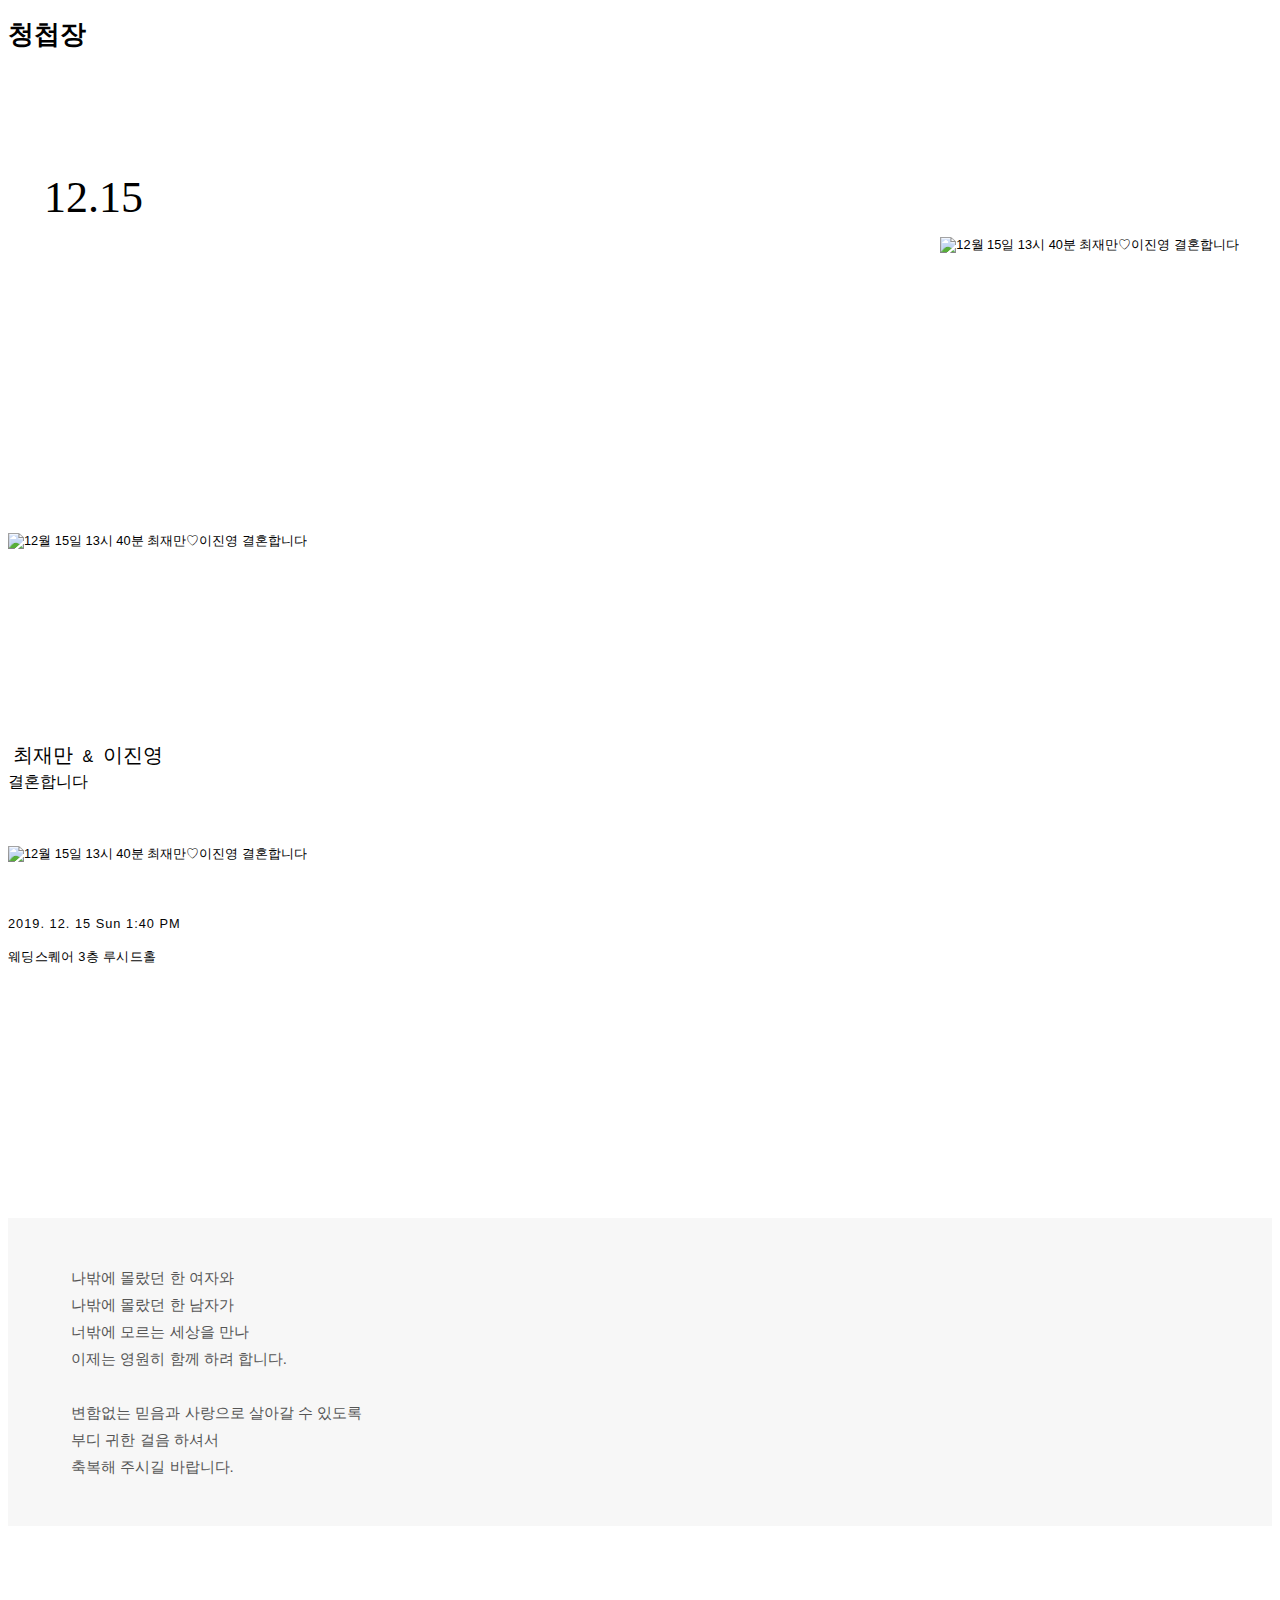
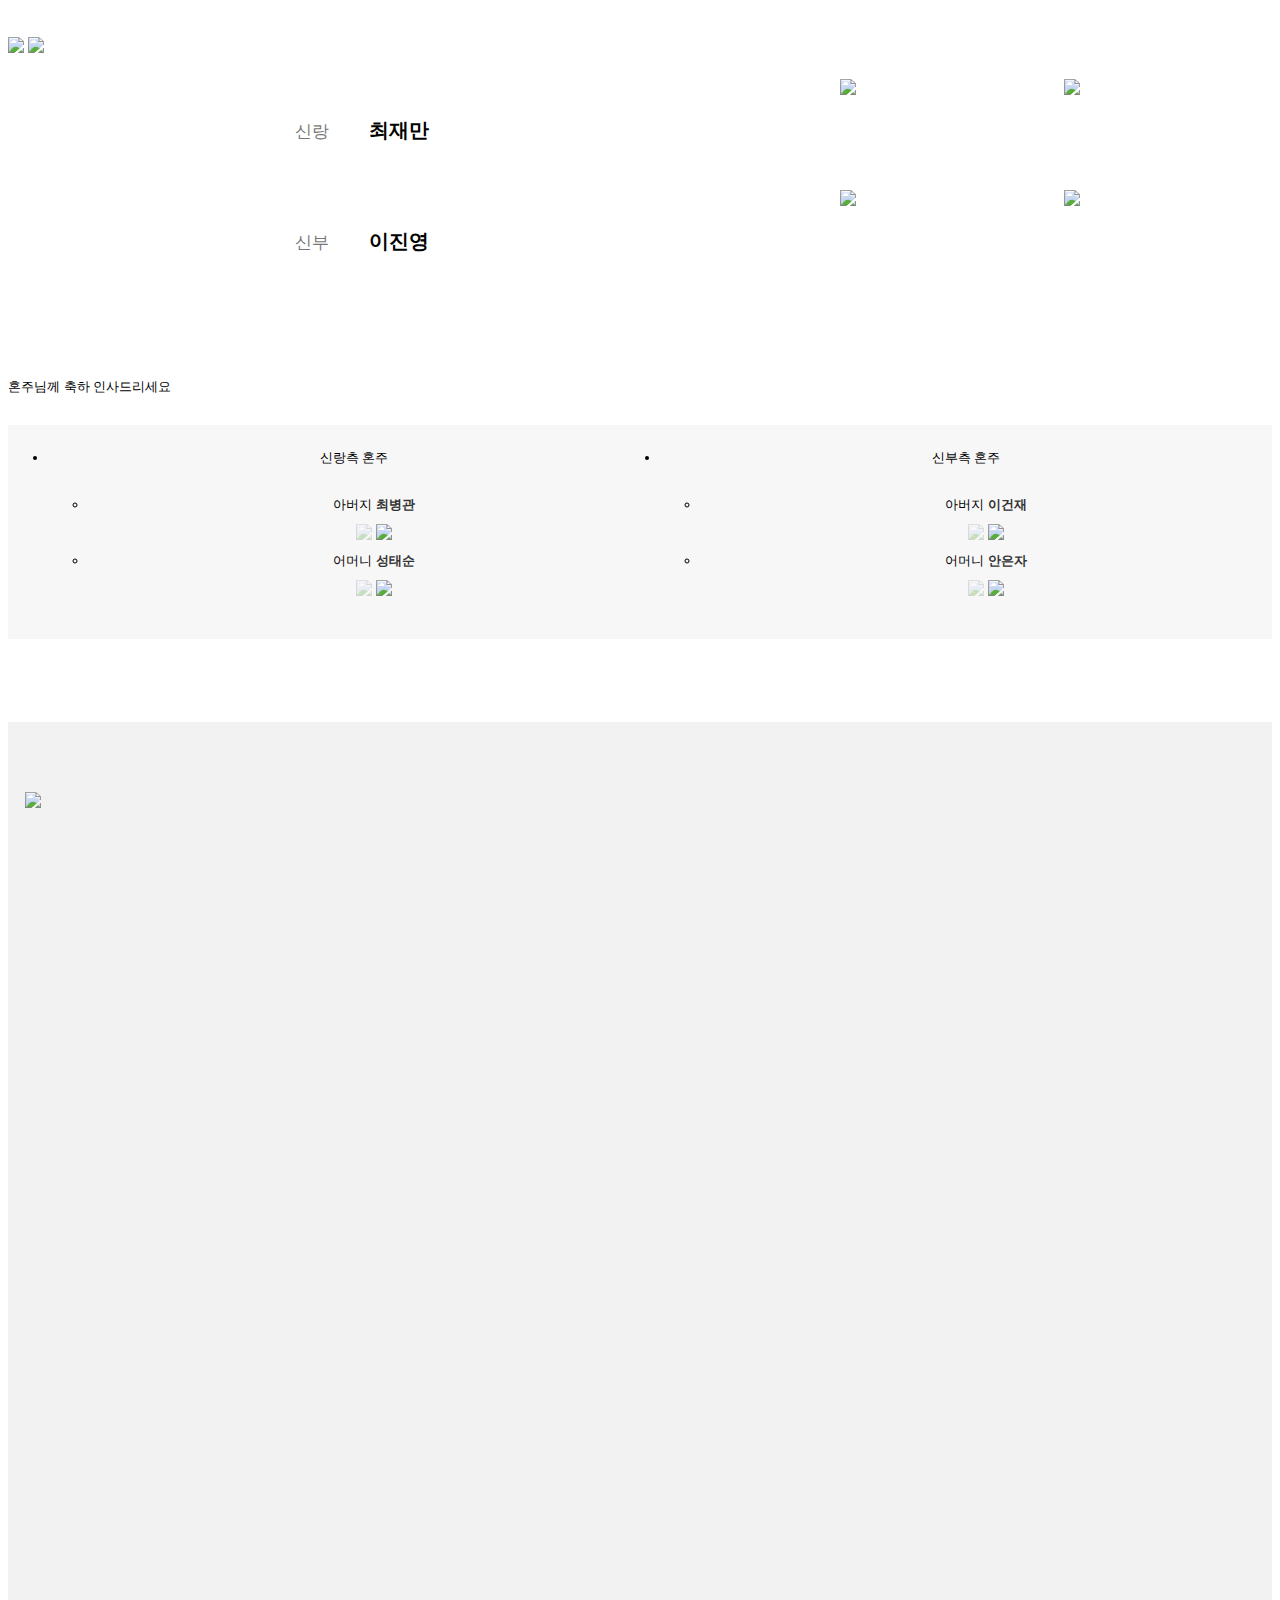
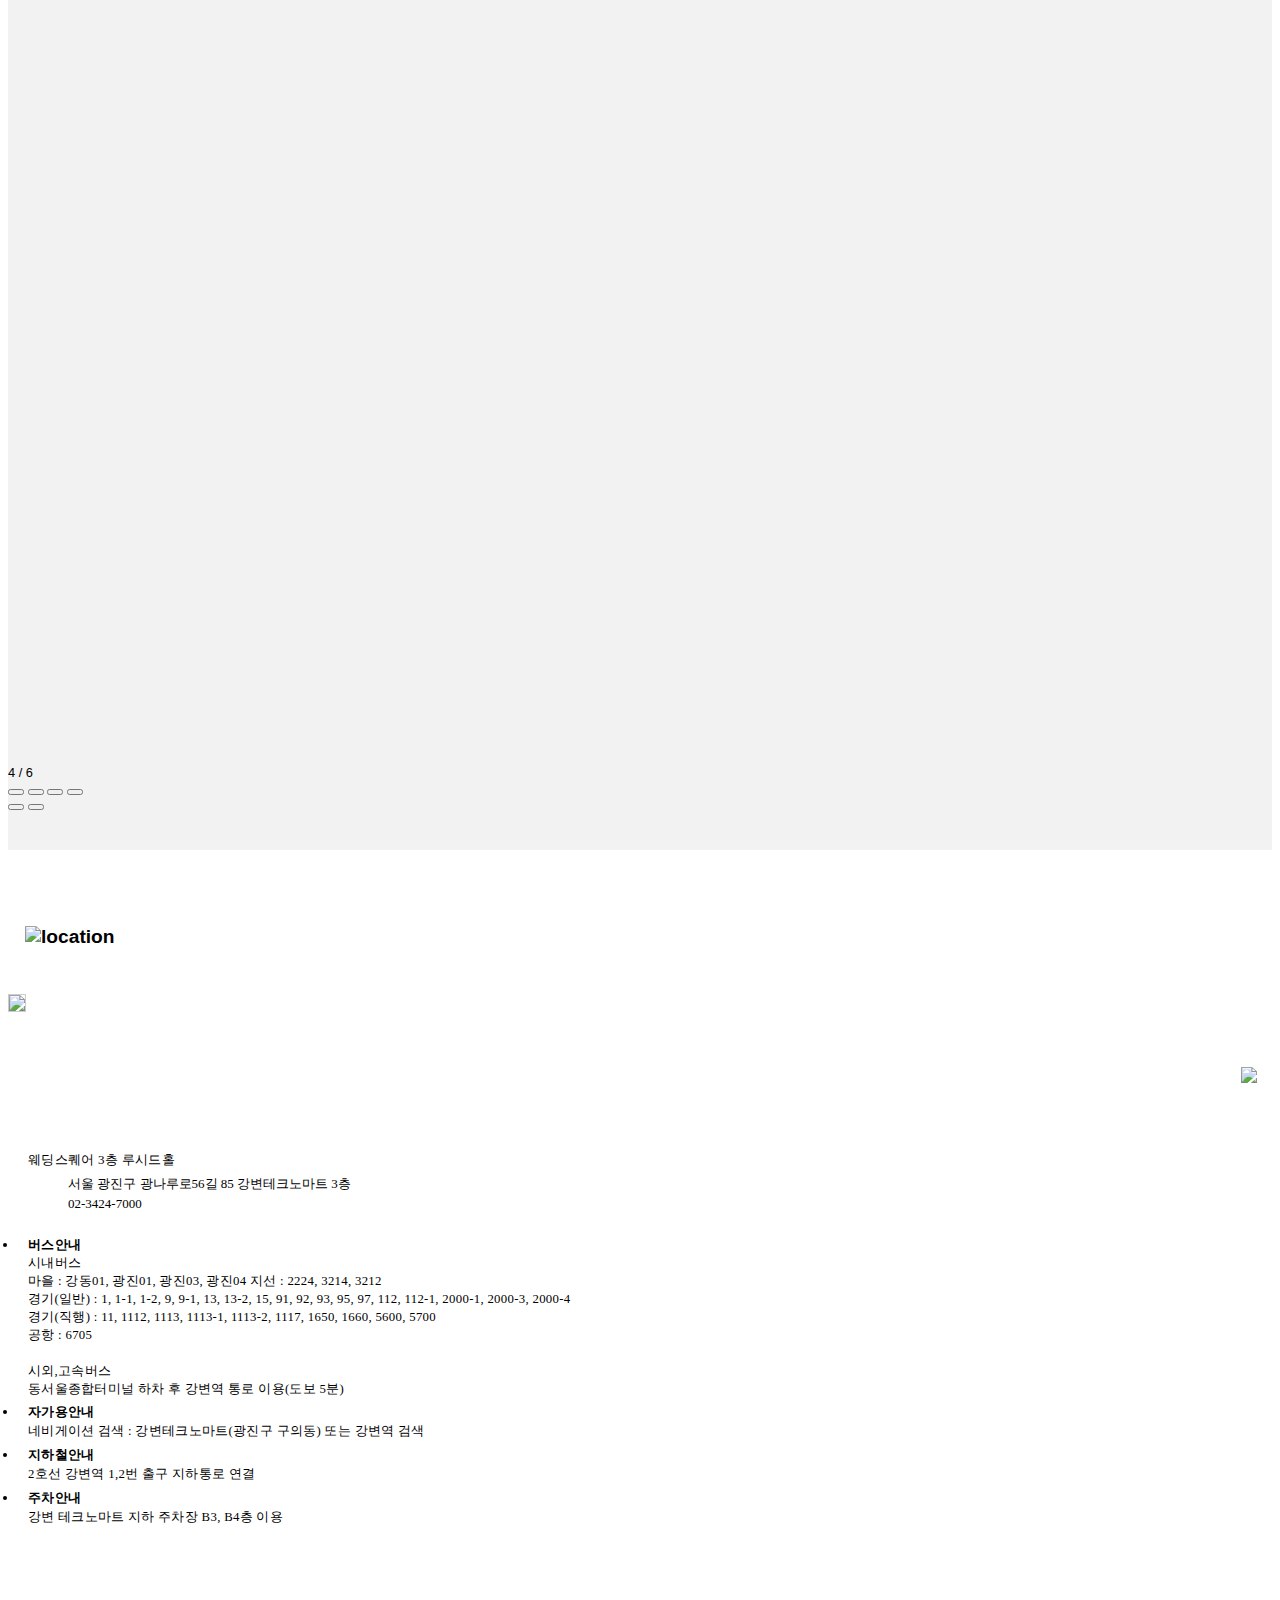
==== commit 656e9faf: "사이즈 조절" ====
--- a/index.html
+++ b/index.html
@@ -353,7 +353,7 @@
             <p class="day">12.15</p>
             <div class="visual">
                 <p class="h_txt"><img src="resources/h_txt.png" alt="12월 15일 13시 40분  최재만♡이진영 결혼합니다"></p>
-                <p class="main_pohoto"><img src="resources/mainimage.jpg" alt="12월 15일 13시 40분 최재만♡이진영 결혼합니다"></p>
+                <p class="main_photo"><img src="resources/mainimage.jpg" alt="12월 15일 13시 40분 최재만♡이진영 결혼합니다"></p>
                 <p class="name2">
                     <span class="input_husband">최재만</span> &amp; <span class="input_wife">이진영</span>
                     <br>결혼합니다
@@ -435,12 +435,25 @@
             <div id="gallery_type1" class="skin_gallery_type">
                 <!-- a href="팝업이미지" background="섬네일 이미지" data-size=이미지 원본 사이즈 -->
                 <div class="skin_gallery" data-pswp-uid="1">
-                    <figure><a href="photos/20190813_214805.jpg" style="background:url(photos/20190813_214805.jpg) no-repeat center center" itemprop="contentUrl" data-size="700x525" class="setimgsize"><img src="resources/img_frame.png" class="img_frame" itemprop="thumbnail" alt=""></a></figure>
-                    <figure><a href="photos/20190803_135429.jpg" style="background:url(photos/20190803_135429.jpg) no-repeat center center" itemprop="contentUrl" data-size="700x525" class="setimgsize"><img src="resources/img_frame.png" class="img_frame" itemprop="thumbnail" alt=""></a></figure>
-                    <figure><a href="photos/20190802_173423_HDR.jpg" style="background:url(photos/20190802_173423_HDR.jpg) no-repeat center center" itemprop="contentUrl" data-size="700x525" class="setimgsize"><img src="resources/img_frame.png" class="img_frame" itemprop="thumbnail" alt=""></a></figure>
-                    <figure><a href="photos/20190721_141217.jpg" style="background:url(photos/20190721_141217.jpg) no-repeat center center" itemprop="contentUrl" data-size="700x933" class="setimgsize"><img src="resources/img_frame.png" class="img_frame" itemprop="thumbnail" alt=""></a></figure>
-                    <figure><a href="photos/20190702_205156.jpg" style="background:url(photos/20190702_205156.jpg) no-repeat center center" itemprop="contentUrl" data-size="700x933" class="setimgsize"><img src="resources/img_frame.png" class="img_frame" itemprop="thumbnail" alt=""></a></figure>
-                    <figure><a href="photos/20190616_111502_HDR.jpg" style="background:url(photos/20190616_111502_HDR.jpg) no-repeat center center" itemprop="contentUrl" data-size="700x525" class="setimgsize"><img src="resources/img_frame.png" class="img_frame" itemprop="thumbnail" alt=""></a></figure>
+                    <figure><a href="photos/thumbnail/34.jpg" style="background:url(photos/34.jpg) no-repeat center center" itemprop="contentUrl" data-size="525x750" class="setimgsize"><img src="resources/img_frame.png" class="img_frame" itemprop="thumbnail" alt=""></a></figure>
+                    <figure><a href="photos/thumbnail/57.jpg" style="background:url(photos/57.jpg) no-repeat center center" itemprop="contentUrl" data-size="1050x750" class="setimgsize"><img src="resources/img_frame.png" class="img_frame" itemprop="thumbnail" alt=""></a></figure>
+                    <figure><a href="photos/thumbnail/143.jpg" style="background:url(photos/143.jpg) no-repeat center center" itemprop="contentUrl" data-size="500x750" class="setimgsize"><img src="resources/img_frame.png" class="img_frame" itemprop="thumbnail" alt=""></a></figure>
+                    <figure><a href="photos/thumbnail/164.jpg" style="background:url(photos/164.jpg) no-repeat center center" itemprop="contentUrl" data-size="1125x750" class="setimgsize"><img src="resources/img_frame.png" class="img_frame" itemprop="thumbnail" alt=""></a></figure>
+                    <figure><a href="photos/thumbnail/195.jpg" style="background:url(photos/195.jpg) no-repeat center center" itemprop="contentUrl" data-size="511x750" class="setimgsize"><img src="resources/img_frame.png" class="img_frame" itemprop="thumbnail" alt=""></a></figure>
+                    <figure><a href="photos/thumbnail/207.jpg" style="background:url(photos/207.jpg) no-repeat center center" itemprop="contentUrl" data-size="981x750" class="setimgsize"><img src="resources/img_frame.png" class="img_frame" itemprop="thumbnail" alt=""></a></figure>
+                    <figure><a href="photos/thumbnail/237.jpg" style="background:url(photos/237.jpg) no-repeat center center" itemprop="contentUrl" data-size="564x750" class="setimgsize"><img src="resources/img_frame.png" class="img_frame" itemprop="thumbnail" alt=""></a></figure>
+                    <figure><a href="photos/thumbnail/291.jpg" style="background:url(photos/291.jpg) no-repeat center center" itemprop="contentUrl" data-size="1125x750" class="setimgsize"><img src="resources/img_frame.png" class="img_frame" itemprop="thumbnail" alt=""></a></figure>
+                    <figure><a href="photos/thumbnail/321.jpg" style="background:url(photos/321.jpg) no-repeat center center" itemprop="contentUrl" data-size="1125x750" class="setimgsize"><img src="resources/img_frame.png" class="img_frame" itemprop="thumbnail" alt=""></a></figure>
+                    <figure><a href="photos/thumbnail/338.jpg" style="background:url(photos/338.jpg) no-repeat center center" itemprop="contentUrl" data-size="1125x750" class="setimgsize"><img src="resources/img_frame.png" class="img_frame" itemprop="thumbnail" alt=""></a></figure>
+                    <figure><a href="photos/thumbnail/345.jpg" style="background:url(photos/345.jpg) no-repeat center center" itemprop="contentUrl" data-size="536x750" class="setimgsize"><img src="resources/img_frame.png" class="img_frame" itemprop="thumbnail" alt=""></a></figure>
+                    <figure><a href="photos/thumbnail/369.jpg" style="background:url(photos/369.jpg) no-repeat center center" itemprop="contentUrl" data-size="500x750" class="setimgsize"><img src="resources/img_frame.png" class="img_frame" itemprop="thumbnail" alt=""></a></figure>
+                    <figure><a href="photos/thumbnail/384.jpg" style="background:url(photos/384.jpg) no-repeat center center" itemprop="contentUrl" data-size="635x750" class="setimgsize"><img src="resources/img_frame.png" class="img_frame" itemprop="thumbnail" alt=""></a></figure>
+                    <figure><a href="photos/thumbnail/400.jpg" style="background:url(photos/400.jpg) no-repeat center center" itemprop="contentUrl" data-size="500x750" class="setimgsize"><img src="resources/img_frame.png" class="img_frame" itemprop="thumbnail" alt=""></a></figure>
+                    <figure><a href="photos/thumbnail/496.jpg" style="background:url(photos/496.jpg) no-repeat center center" itemprop="contentUrl" data-size="500x750" class="setimgsize"><img src="resources/img_frame.png" class="img_frame" itemprop="thumbnail" alt=""></a></figure>
+                    <figure><a href="photos/thumbnail/539.jpg" style="background:url(photos/539.jpg) no-repeat center center" itemprop="contentUrl" data-size="1008x750" class="setimgsize"><img src="resources/img_frame.png" class="img_frame" itemprop="thumbnail" alt=""></a></figure>
+                    <figure><a href="photos/thumbnail/555.jpg" style="background:url(photos/555.jpg) no-repeat center center" itemprop="contentUrl" data-size="575x750" class="setimgsize"><img src="resources/img_frame.png" class="img_frame" itemprop="thumbnail" alt=""></a></figure>
+                    <figure><a href="photos/thumbnail/561.jpg" style="background:url(photos/561.jpg) no-repeat center center" itemprop="contentUrl" data-size="500x750" class="setimgsize"><img src="resources/img_frame.png" class="img_frame" itemprop="thumbnail" alt=""></a></figure>
+                    <figure><a href="photos/thumbnail/627.jpg" style="background:url(photos/627.jpg) no-repeat center center" itemprop="contentUrl" data-size="1236x750" class="setimgsize"><img src="resources/img_frame.png" class="img_frame" itemprop="thumbnail" alt=""></a></figure>
                 </div>
 
                 <!-- 갤러리 확대 -->
@@ -606,9 +619,9 @@
 
         // 메인이미지
 
-        if ($(".main_pohoto").length>0) {
+        if ($(".main_photo").length>0) {
             if($("#invMainImage").length>0 && $("#invMainImage").val()!="")
-                $(".main_pohoto > img").attr("src", $("#invMainImage").val()+"?ipignore=true&" + d.getTime());
+                $(".main_photo > img").attr("src", $("#invMainImage").val()+"?ipignore=true&" + d.getTime());
         }
         // 청첩장정보
         if ($(".input_husband").length>0) $(".input_husband").html($("#grmName").val());
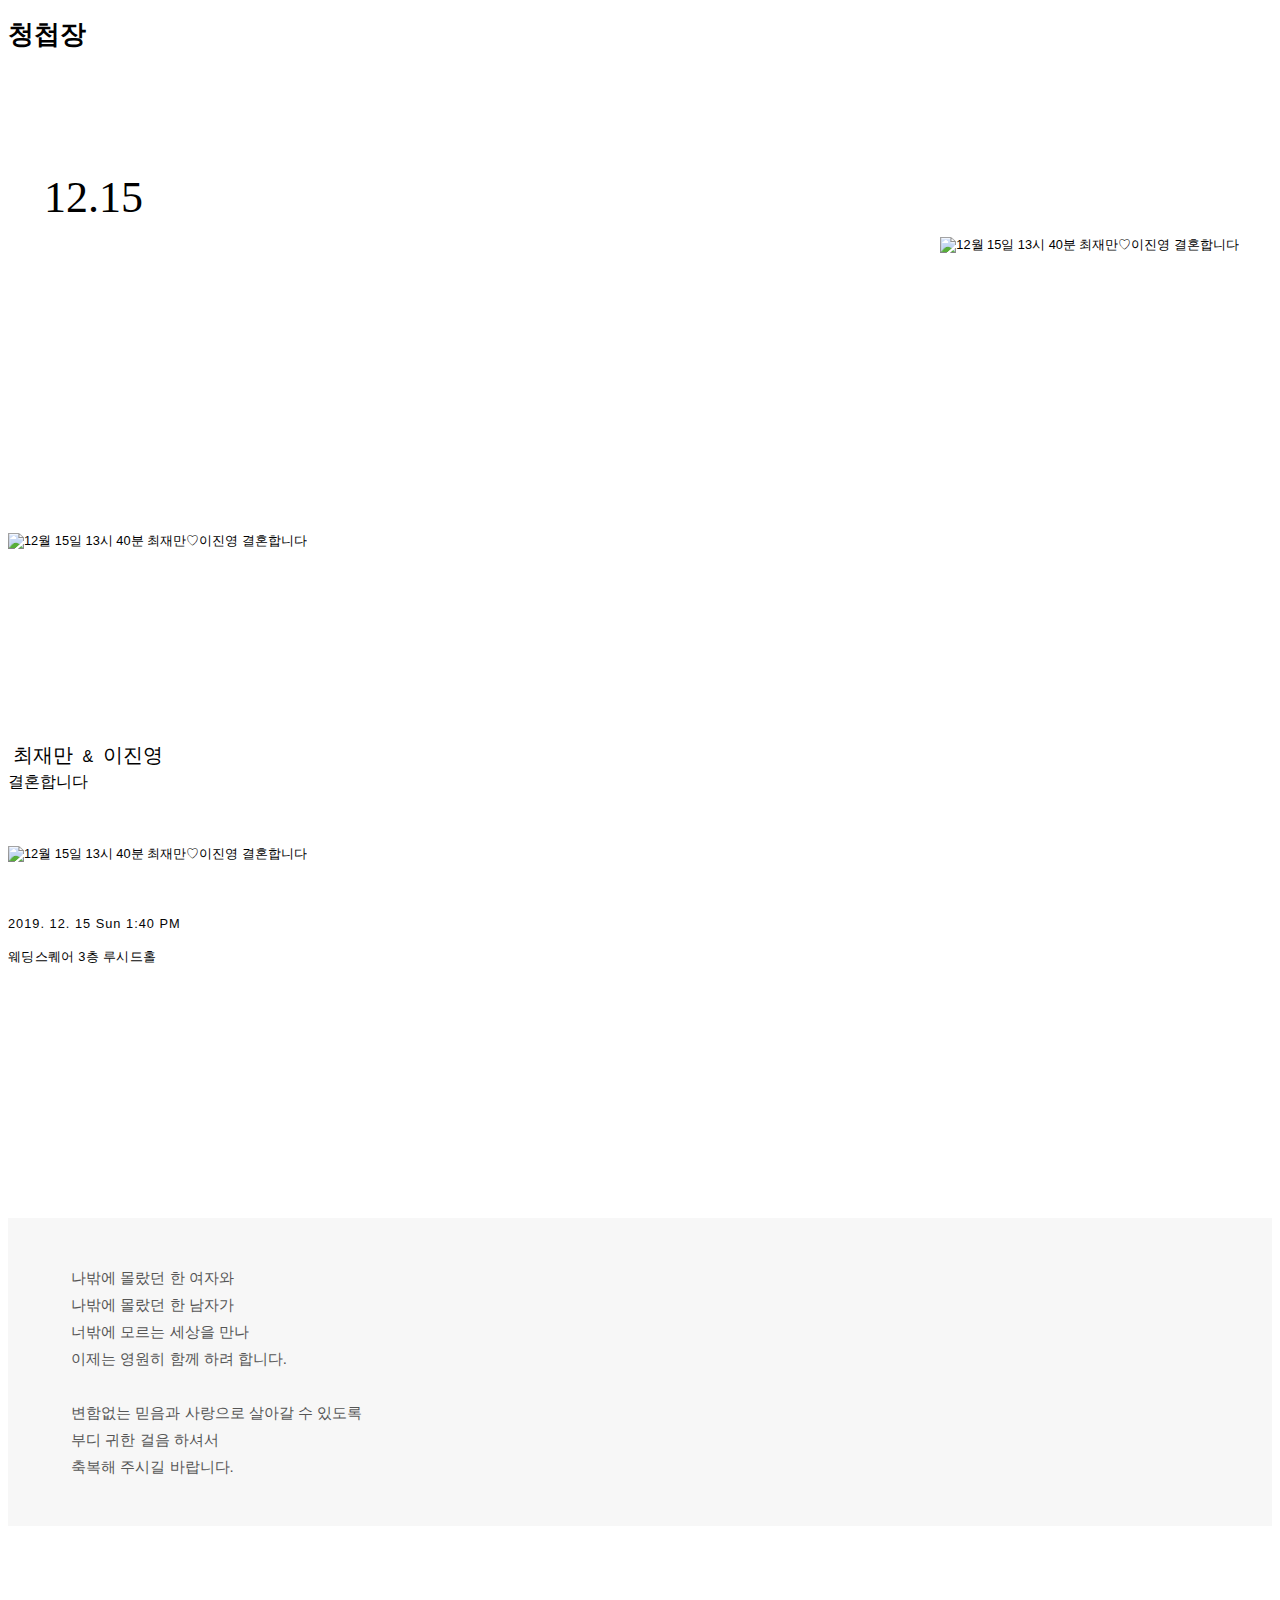
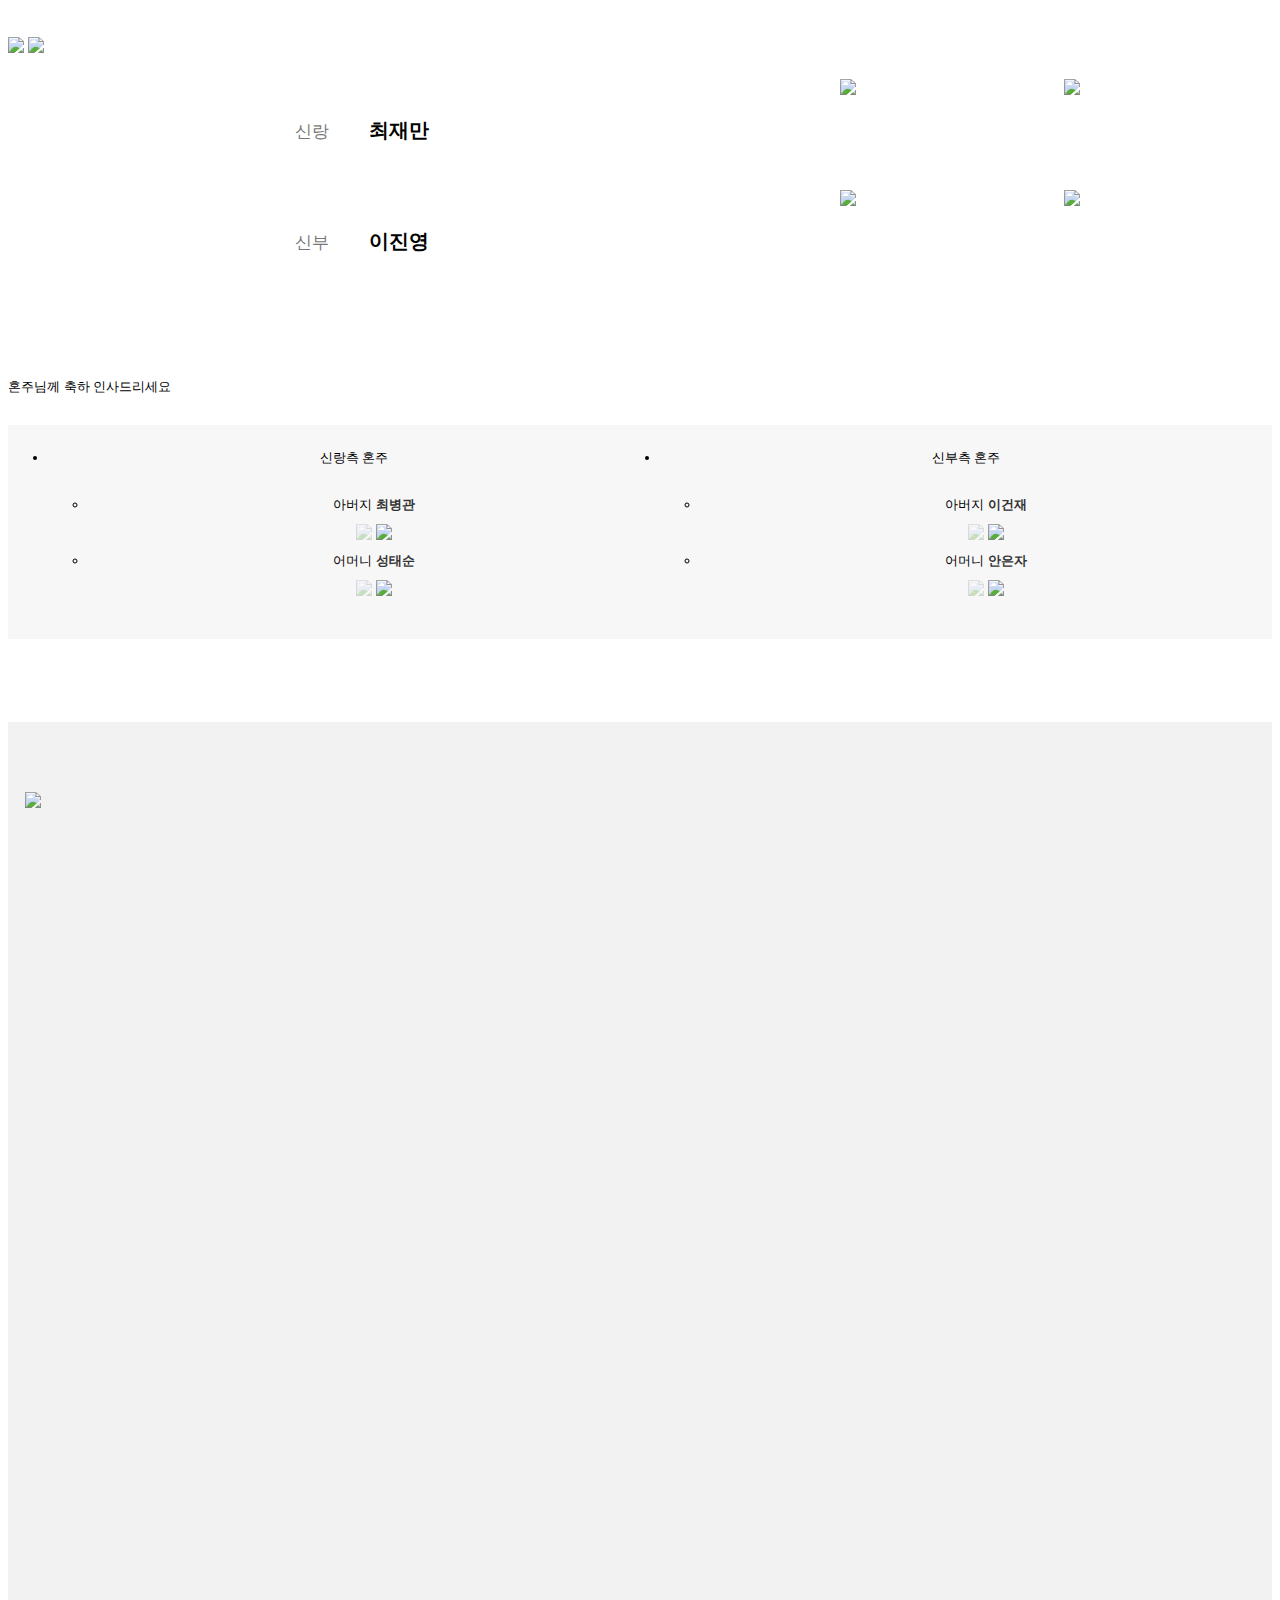
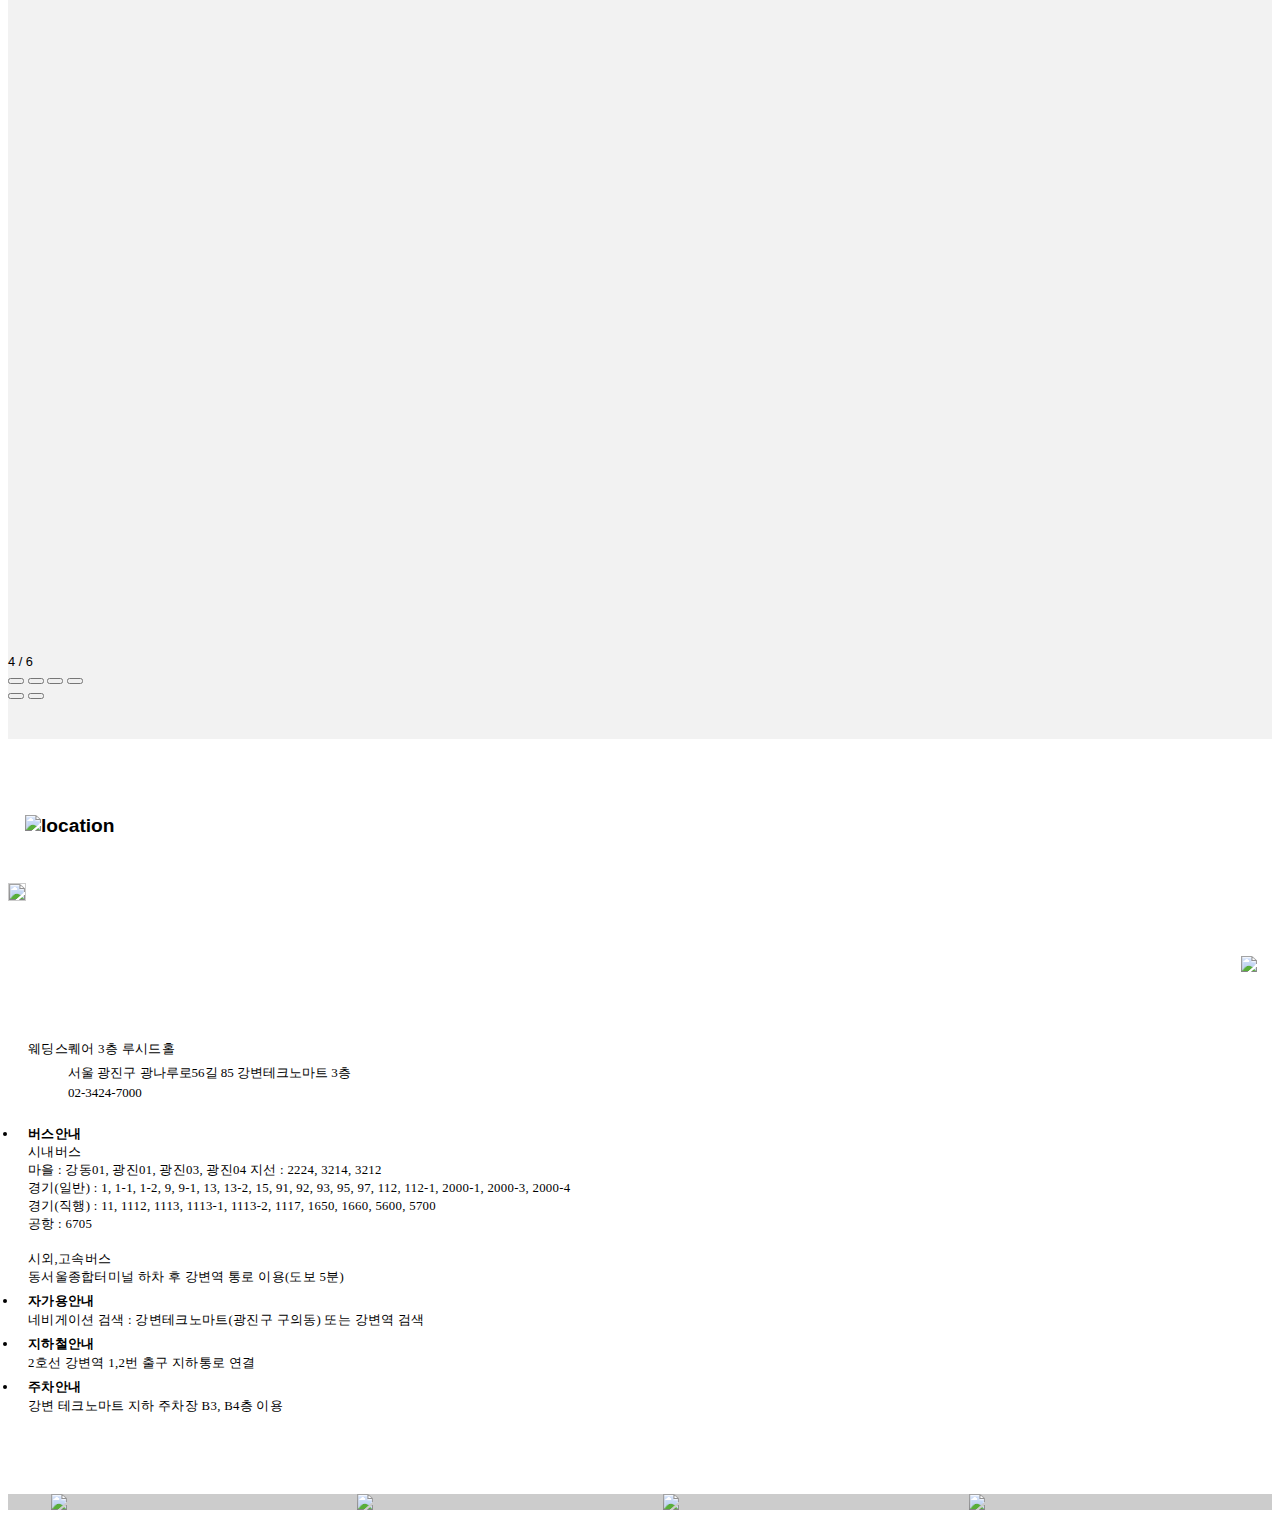
==== commit 9d6c8c19: "불필요 코드 수정" ====
--- a/index.html
+++ b/index.html
@@ -10,9 +10,9 @@
     <meta property="og:title" content="최재만 이진영 결혼합니다">
     <meta property="og:type" content="website">
 
-    <meta property="og:image" content="">
-    <meta property="og:image:width" content="800">
-    <meta property="og:image:height" content="600">
+    <meta property="og:image" content="https://jinyoung-jaeman.github.io/resources/mainimage.jpg">
+    <meta property="og:image:width" content="750">
+    <meta property="og:image:height" content="1050">
     <meta property="og:description" content="12월 15일 13시 40분 강변 테크노마트 3층 웨딩스퀘어 루시드홀">
 
     <meta property="fb:app_id" content="555274031340396">
@@ -435,25 +435,21 @@
             <div id="gallery_type1" class="skin_gallery_type">
                 <!-- a href="팝업이미지" background="섬네일 이미지" data-size=이미지 원본 사이즈 -->
                 <div class="skin_gallery" data-pswp-uid="1">
-                    <figure><a href="photos/thumbnail/34.jpg" style="background:url(photos/34.jpg) no-repeat center center" itemprop="contentUrl" data-size="525x750" class="setimgsize"><img src="resources/img_frame.png" class="img_frame" itemprop="thumbnail" alt=""></a></figure>
-                    <figure><a href="photos/thumbnail/57.jpg" style="background:url(photos/57.jpg) no-repeat center center" itemprop="contentUrl" data-size="1050x750" class="setimgsize"><img src="resources/img_frame.png" class="img_frame" itemprop="thumbnail" alt=""></a></figure>
-                    <figure><a href="photos/thumbnail/143.jpg" style="background:url(photos/143.jpg) no-repeat center center" itemprop="contentUrl" data-size="500x750" class="setimgsize"><img src="resources/img_frame.png" class="img_frame" itemprop="thumbnail" alt=""></a></figure>
-                    <figure><a href="photos/thumbnail/164.jpg" style="background:url(photos/164.jpg) no-repeat center center" itemprop="contentUrl" data-size="1125x750" class="setimgsize"><img src="resources/img_frame.png" class="img_frame" itemprop="thumbnail" alt=""></a></figure>
-                    <figure><a href="photos/thumbnail/195.jpg" style="background:url(photos/195.jpg) no-repeat center center" itemprop="contentUrl" data-size="511x750" class="setimgsize"><img src="resources/img_frame.png" class="img_frame" itemprop="thumbnail" alt=""></a></figure>
-                    <figure><a href="photos/thumbnail/207.jpg" style="background:url(photos/207.jpg) no-repeat center center" itemprop="contentUrl" data-size="981x750" class="setimgsize"><img src="resources/img_frame.png" class="img_frame" itemprop="thumbnail" alt=""></a></figure>
-                    <figure><a href="photos/thumbnail/237.jpg" style="background:url(photos/237.jpg) no-repeat center center" itemprop="contentUrl" data-size="564x750" class="setimgsize"><img src="resources/img_frame.png" class="img_frame" itemprop="thumbnail" alt=""></a></figure>
-                    <figure><a href="photos/thumbnail/291.jpg" style="background:url(photos/291.jpg) no-repeat center center" itemprop="contentUrl" data-size="1125x750" class="setimgsize"><img src="resources/img_frame.png" class="img_frame" itemprop="thumbnail" alt=""></a></figure>
-                    <figure><a href="photos/thumbnail/321.jpg" style="background:url(photos/321.jpg) no-repeat center center" itemprop="contentUrl" data-size="1125x750" class="setimgsize"><img src="resources/img_frame.png" class="img_frame" itemprop="thumbnail" alt=""></a></figure>
-                    <figure><a href="photos/thumbnail/338.jpg" style="background:url(photos/338.jpg) no-repeat center center" itemprop="contentUrl" data-size="1125x750" class="setimgsize"><img src="resources/img_frame.png" class="img_frame" itemprop="thumbnail" alt=""></a></figure>
-                    <figure><a href="photos/thumbnail/345.jpg" style="background:url(photos/345.jpg) no-repeat center center" itemprop="contentUrl" data-size="536x750" class="setimgsize"><img src="resources/img_frame.png" class="img_frame" itemprop="thumbnail" alt=""></a></figure>
-                    <figure><a href="photos/thumbnail/369.jpg" style="background:url(photos/369.jpg) no-repeat center center" itemprop="contentUrl" data-size="500x750" class="setimgsize"><img src="resources/img_frame.png" class="img_frame" itemprop="thumbnail" alt=""></a></figure>
-                    <figure><a href="photos/thumbnail/384.jpg" style="background:url(photos/384.jpg) no-repeat center center" itemprop="contentUrl" data-size="635x750" class="setimgsize"><img src="resources/img_frame.png" class="img_frame" itemprop="thumbnail" alt=""></a></figure>
-                    <figure><a href="photos/thumbnail/400.jpg" style="background:url(photos/400.jpg) no-repeat center center" itemprop="contentUrl" data-size="500x750" class="setimgsize"><img src="resources/img_frame.png" class="img_frame" itemprop="thumbnail" alt=""></a></figure>
-                    <figure><a href="photos/thumbnail/496.jpg" style="background:url(photos/496.jpg) no-repeat center center" itemprop="contentUrl" data-size="500x750" class="setimgsize"><img src="resources/img_frame.png" class="img_frame" itemprop="thumbnail" alt=""></a></figure>
-                    <figure><a href="photos/thumbnail/539.jpg" style="background:url(photos/539.jpg) no-repeat center center" itemprop="contentUrl" data-size="1008x750" class="setimgsize"><img src="resources/img_frame.png" class="img_frame" itemprop="thumbnail" alt=""></a></figure>
-                    <figure><a href="photos/thumbnail/555.jpg" style="background:url(photos/555.jpg) no-repeat center center" itemprop="contentUrl" data-size="575x750" class="setimgsize"><img src="resources/img_frame.png" class="img_frame" itemprop="thumbnail" alt=""></a></figure>
-                    <figure><a href="photos/thumbnail/561.jpg" style="background:url(photos/561.jpg) no-repeat center center" itemprop="contentUrl" data-size="500x750" class="setimgsize"><img src="resources/img_frame.png" class="img_frame" itemprop="thumbnail" alt=""></a></figure>
-                    <figure><a href="photos/thumbnail/627.jpg" style="background:url(photos/627.jpg) no-repeat center center" itemprop="contentUrl" data-size="1236x750" class="setimgsize"><img src="resources/img_frame.png" class="img_frame" itemprop="thumbnail" alt=""></a></figure>
+                    <figure><a href="photos/34.jpg" style="background:url(photos/thumbnail/34.jpg) no-repeat center center" itemprop="contentUrl" data-size="750x525" class="setimgsize"><img src="resources/img_frame.png" class="img_frame" itemprop="thumbnail" alt=""></a></figure>
+                    <figure><a href="photos/195.jpg" style="background:url(photos/thumbnail/195.jpg) no-repeat center center" itemprop="contentUrl" data-size="750x511" class="setimgsize"><img src="resources/img_frame.png" class="img_frame" itemprop="thumbnail" alt=""></a></figure>
+                    <figure><a href="photos/561.jpg" style="background:url(photos/thumbnail/561.jpg) no-repeat center center" itemprop="contentUrl" data-size="750x500" class="setimgsize"><img src="resources/img_frame.png" class="img_frame" itemprop="thumbnail" alt=""></a></figure>
+                    <figure><a href="photos/143.jpg" style="background:url(photos/thumbnail/143.jpg) no-repeat center center" itemprop="contentUrl" data-size="750x500" class="setimgsize"><img src="resources/img_frame.png" class="img_frame" itemprop="thumbnail" alt=""></a></figure>
+                    <figure><a href="photos/345.jpg" style="background:url(photos/thumbnail/345.jpg) no-repeat center center" itemprop="contentUrl" data-size="750x536" class="setimgsize"><img src="resources/img_frame.png" class="img_frame" itemprop="thumbnail" alt=""></a></figure>
+                    <figure><a href="photos/369.jpg" style="background:url(photos/thumbnail/369.jpg) no-repeat center center" itemprop="contentUrl" data-size="750x500" class="setimgsize"><img src="resources/img_frame.png" class="img_frame" itemprop="thumbnail" alt=""></a></figure>
+                    <figure><a href="photos/237.jpg" style="background:url(photos/thumbnail/237.jpg) no-repeat center center" itemprop="contentUrl" data-size="750x564" class="setimgsize"><img src="resources/img_frame.png" class="img_frame" itemprop="thumbnail" alt=""></a></figure>
+                    <figure><a href="photos/496.jpg" style="background:url(photos/thumbnail/496.jpg) no-repeat center center" itemprop="contentUrl" data-size="750x500" class="setimgsize"><img src="resources/img_frame.png" class="img_frame" itemprop="thumbnail" alt=""></a></figure>
+                    <figure><a href="photos/555.jpg" style="background:url(photos/thumbnail/555.jpg) no-repeat center center" itemprop="contentUrl" data-size="750x575" class="setimgsize"><img src="resources/img_frame.png" class="img_frame" itemprop="thumbnail" alt=""></a></figure>
+                    <figure><a href="photos/539.jpg" style="background:url(photos/thumbnail/539.jpg) no-repeat center center" itemprop="contentUrl" data-size="750x1008" class="setimgsize"><img src="resources/img_frame.png" class="img_frame" itemprop="thumbnail" alt=""></a></figure>
+                    <figure><a href="photos/164.jpg" style="background:url(photos/thumbnail/164.jpg) no-repeat center center" itemprop="contentUrl" data-size="750x1125" class="setimgsize"><img src="resources/img_frame.png" class="img_frame" itemprop="thumbnail" alt=""></a></figure>
+                    <figure><a href="photos/207.jpg" style="background:url(photos/thumbnail/207.jpg) no-repeat center center" itemprop="contentUrl" data-size="750x981" class="setimgsize"><img src="resources/img_frame.png" class="img_frame" itemprop="thumbnail" alt=""></a></figure>
+                    <figure><a href="photos/338.jpg" style="background:url(photos/thumbnail/338.jpg) no-repeat center center" itemprop="contentUrl" data-size="750x1125" class="setimgsize"><img src="resources/img_frame.png" class="img_frame" itemprop="thumbnail" alt=""></a></figure>
+                    <figure><a href="photos/291.jpg" style="background:url(photos/thumbnail/291.jpg) no-repeat center center" itemprop="contentUrl" data-size="750x1125" class="setimgsize"><img src="resources/img_frame.png" class="img_frame" itemprop="thumbnail" alt=""></a></figure>
+                    <figure><a href="photos/400.jpg" style="background:url(photos/thumbnail/400.jpg) no-repeat center center" itemprop="contentUrl" data-size="750x500" class="setimgsize"><img src="resources/img_frame.png" class="img_frame" itemprop="thumbnail" alt=""></a></figure>
                 </div>
 
                 <!-- 갤러리 확대 -->
@@ -511,20 +507,6 @@
                 <!-- / 갤러리 확대 -->
             </div>
             <!-- / 갤러리 타입 1 -->
-            <!-- 갤러리 타입 2 -->
-            <div id="gallery_type2" class="skin_gallery_type" style="display: none;">
-                <ul>
-
-                    <li><img src="photos/20190813_214805.jpg" alt=""></li>
-                    <li><img src="photos/20190803_135429.jpg" alt=""></li>
-                    <li><img src="photos/20190802_173423_HDR.jpg" alt=""></li>
-                    <li><img src="photos/20190721_141217.jpg" alt=""></li>
-                    <li><img src="photos/20190702_205156.jpg" alt=""></li>
-                    <li><img src="photos/20190616_111502_HDR.jpg" alt=""></li>
-                </ul>
-            </div>
-            <!-- / 갤러리 타입 2 -->
-            <!--<p class="no_gallery">"등록된 이미지가 없습니다"</p>-->
 
         </div>
         <!-- / 갤러리 -->
@@ -603,7 +585,7 @@
             <ul class="sns_a">
                 <li><a href="https://jinyoung-jaeman.github.io"><img src="resources/img_inc/btn_facebook.png" alt="페이스북"></a></li>
                 <li><a href="https://jinyoung-jaeman.github.io"><img src="resources/img_inc/btn_twitter.png" alt="트위터"></a></li>
-                <li><a href="javascript:;" id="kakao-link-btn"><img src="resources/img_inc/btn_kakao.png" alt="카카오톡"></a></li>
+                <li id="kakao-link-btn"><a href="javascript:;"><img src="resources/img_inc/btn_kakao.png" alt="카카오톡"></a></li>
                 <li><a href="javascript:shareStory();"><img src="resources/img_inc/btn_story.png" alt="카카오스토리"></a></li>
             </ul>
         </div>
@@ -727,13 +709,11 @@
                 // facebook
                 sendSns("facebook", url, txt);
                 return false;
-            }
-            else if (ix == 1) {
+            } else if (ix == 1) {
                 // twitter
                 sendSns("twitter", url, txt);
                 return false;
             }
-            console.log("여기??");
         });
 
         $(".galMore").on("click", function(){
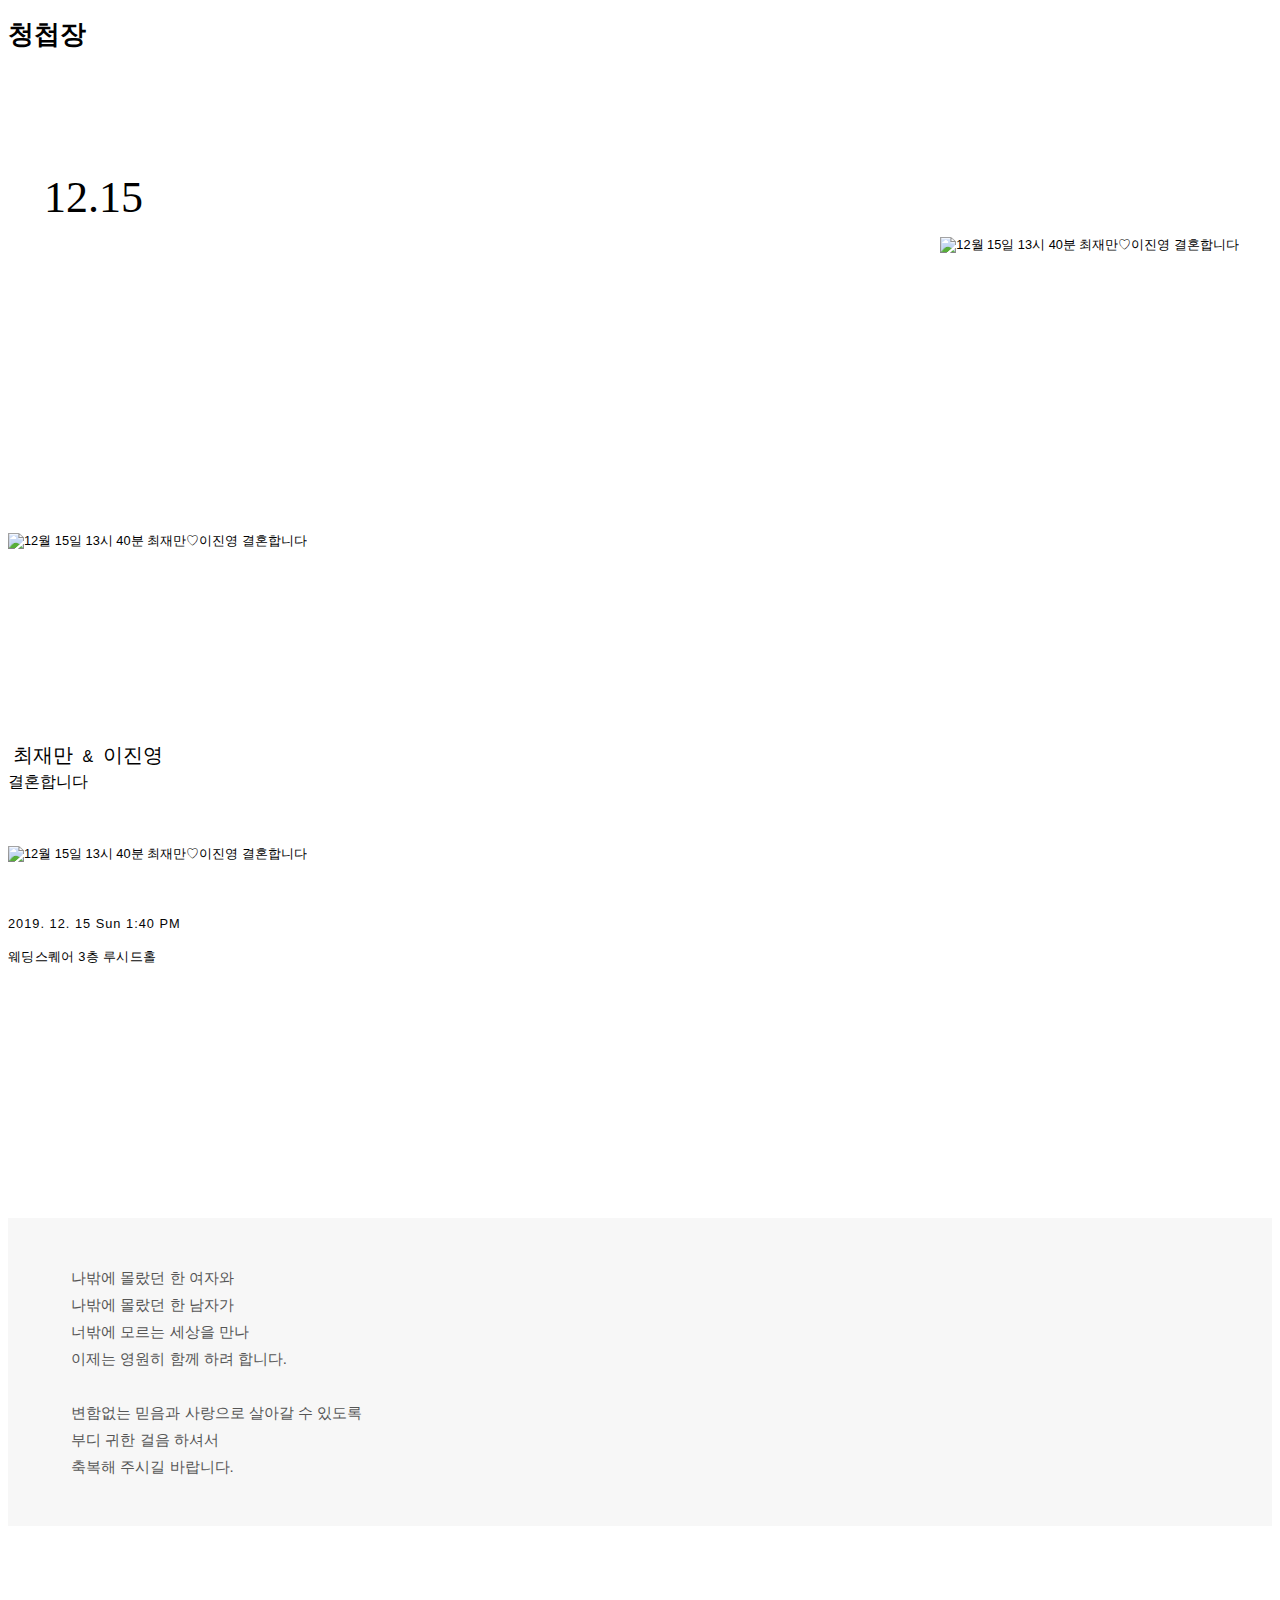
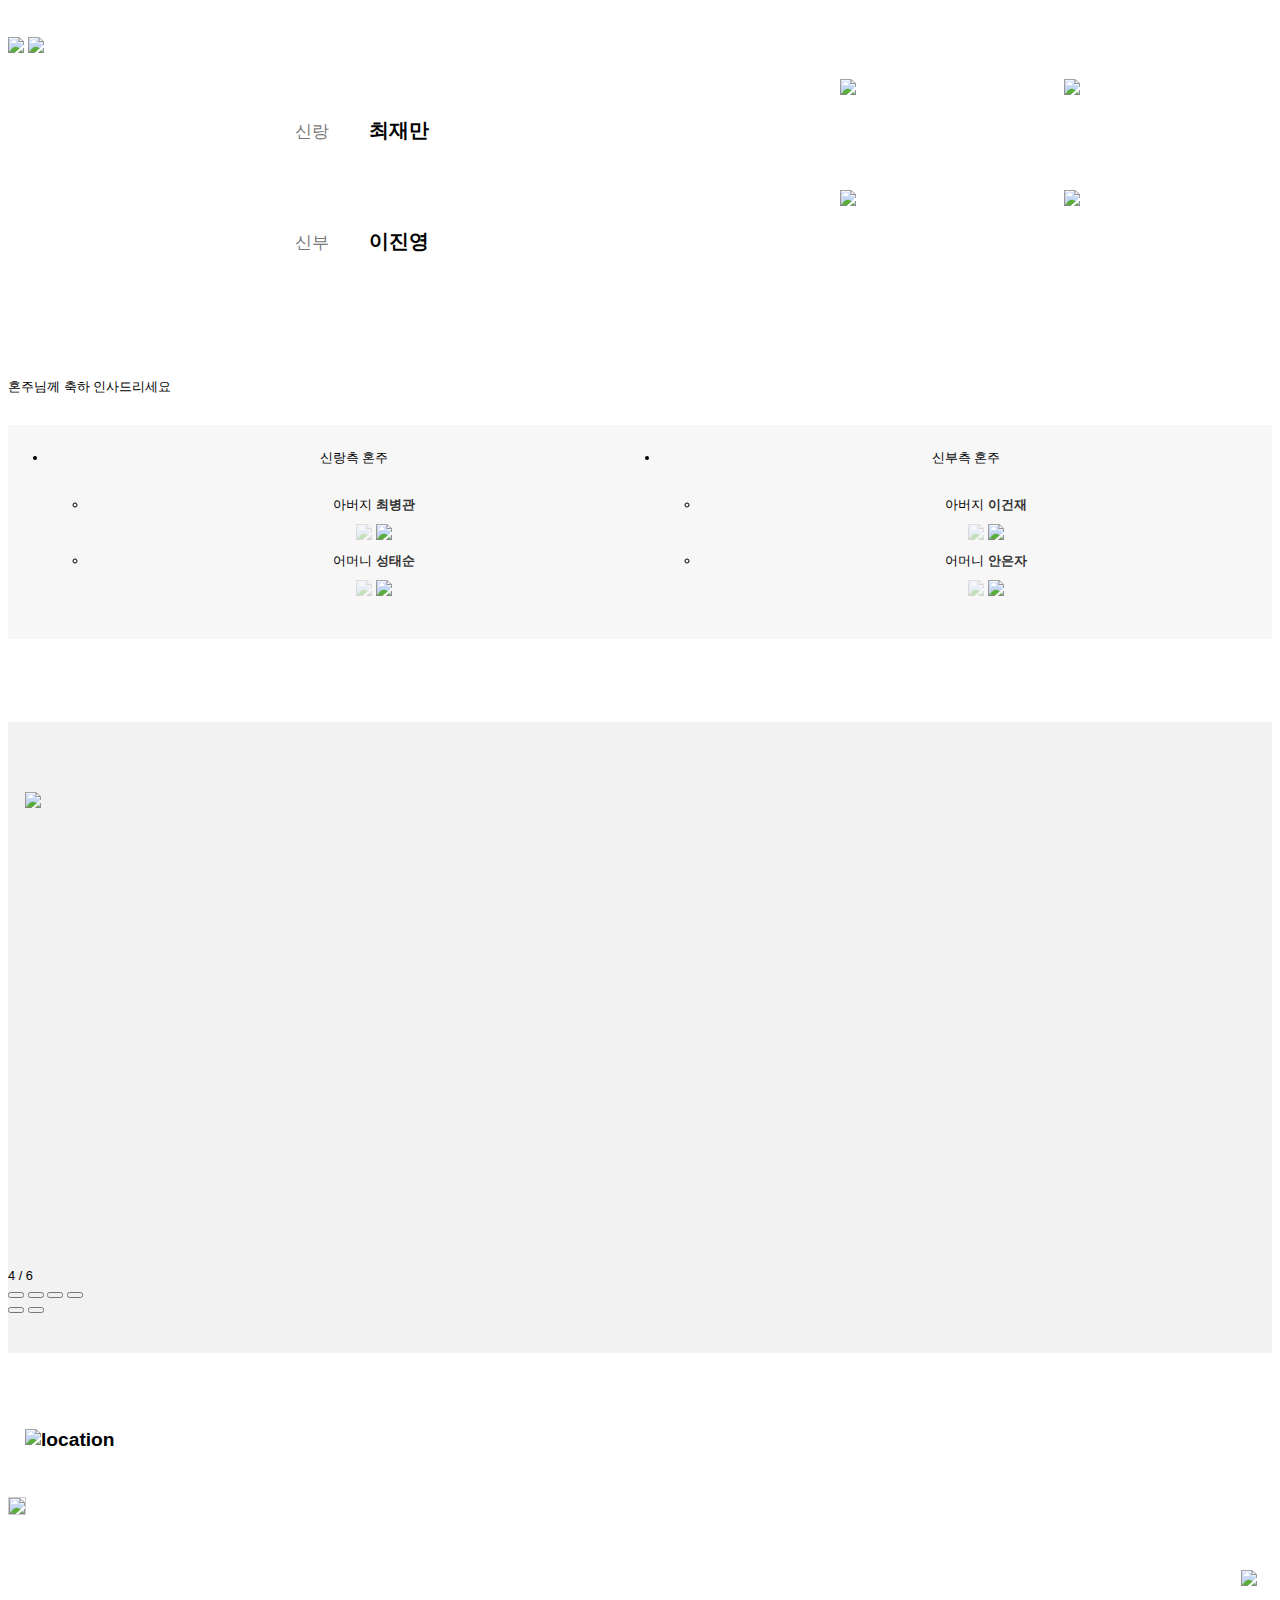
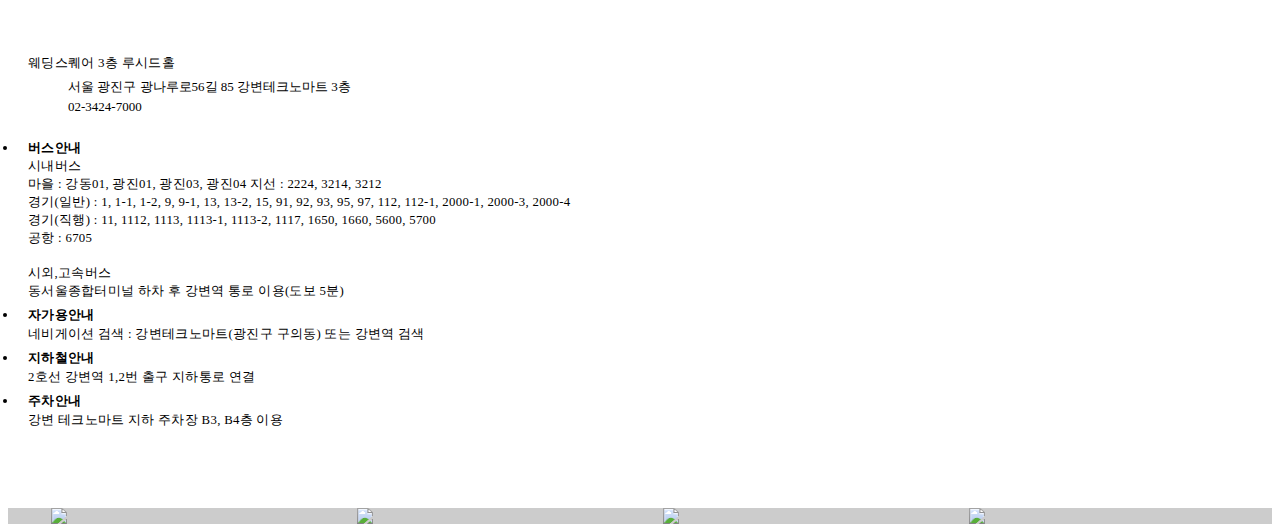
==== commit 3bbc7854: "sns 문구 수정" ====
--- a/index.html
+++ b/index.html
@@ -25,8 +25,8 @@
 
     <script type="text/javascript" src="public/js/ui/photoswipe.js"></script>
     <script type="text/javascript" src="public/js/ui/photoswipe-ui-default.min.js"></script>
-<!--    <script type="text/javascript" src="public/js/kakao.min.js"></script>-->
-    <script src="//developers.kakao.com/sdk/js/kakao.min.js"></script>
+    <script type="text/javascript" src="public/js/kakao.min.js"></script>
+<!--    <script src="//developers.kakao.com/sdk/js/kakao.min.js"></script>-->
 
     <script type="text/javascript" src="public/js/sns.js"></script>
 
@@ -466,9 +466,12 @@
                         PhotoSwipe keeps only 3 of them in the DOM to save memory.
                         Don't modify these 3 pswp__item elements, data is added later on. -->
                         <div class="pswp__container" style="transform: translate3d(0px, 0px, 0px);">
-                            <div class="pswp__item" style="display: block; transform: translate3d(-1667px, 0px, 0px);"><div class="pswp__zoom-wrap" style="transform: translate3d(464px, 124px, 0px) scale(0.813953);"><img class="pswp__img" src="photos/20190802_173423_HDR.jpg" style="opacity: 1; width: 688px; height: 860px;"></div></div>
-                            <div class="pswp__item" style="transform: translate3d(0px, 0px, 0px);"><div class="pswp__zoom-wrap" style="transform: translate3d(17px, 67.5781px, 0px) scale(0.367909);"><img class="pswp__img pswp__img--placeholder" src="resources/img_frame.png" style="width: 1292px; height: 860px; display: none;"><img class="pswp__img" src="photos/20190721_141217.jpg" style="display: block; width: 1292px; height: 860px;"></div></div>
-                            <div class="pswp__item" style="display: block; transform: translate3d(1667px, 0px, 0px);"><div class="pswp__zoom-wrap" style="transform: translate3d(482px, 124px, 0px) scale(0.813953);"><img class="pswp__img" src="photos/20190702_205156.jpg" style="opacity: 1; width: 645px; height: 860px;"></div></div>
+<!--                            <div class="pswp__item" style="display: block; transform: translate3d(-1667px, 0px, 0px);"><div class="pswp__zoom-wrap" style="transform: translate3d(464px, 124px, 0px) scale(0.813953);"><img class="pswp__img" src="photos/34.jpg" style="opacity: 1; width: 688px; height: 860px;"></div></div>-->
+<!--                            <div class="pswp__item" style="transform: translate3d(0px, 0px, 0px);"><div class="pswp__zoom-wrap" style="transform: translate3d(17px, 67.5781px, 0px) scale(0.367909);"><img class="pswp__img pswp__img&#45;&#45;placeholder" src="resources/img_frame.png" style="width: 1292px; height: 860px; display: none;"><img class="pswp__img" src="photos/20190721_141217.jpg" style="display: block; width: 1292px; height: 860px;"></div></div>-->
+<!--                            <div class="pswp__item" style="display: block; transform: translate3d(1667px, 0px, 0px);"><div class="pswp__zoom-wrap" style="transform: translate3d(482px, 124px, 0px) scale(0.813953);"><img class="pswp__img" src="photos/400.jpg" style="opacity: 1; width: 645px; height: 860px;"></div></div>-->
+                            <div class="pswp__item"></div>
+                            <div class="pswp__item"></div>
+                            <div class="pswp__item"></div>
                         </div>
 
                         <!-- Default(PhotoSwipeUI_Default) interface on top of sliding area.Can be changed. -->
@@ -686,7 +689,7 @@
             objectType: 'location', // 카카오톡 링크 타입
             content: {
                 title: "최재만 이진영 결혼합니다.", // 타이틀
-                description: "2019-12-15 일요일 오후 1시 40분\n웨딩스퀘어 3층 루시드 홀\n(강변역 테크노마트)", // 상세정보
+                description: "2019년 12월 15일 일요일 오후 1시 40분\n웨딩스퀘어 3층 루시드홀", // 상세정보
                 imageUrl: _image, // 이미지
                 link: {
                     mobileWebUrl: 'https://jinyoung-jaeman.github.io', // 모바일 주소 걍 location.href
@@ -734,7 +737,7 @@
     function shareStory() {
         Kakao.Story.open({
             url: 'https://jinyoung-jaeman.github.io',
-            text: '최재만 이진영 결혼 :)'
+            text: '최재만 이진영 결혼합니다.\n\n2019년 12월 15일 일요일 오후 1시 40분\n웨딩스퀘어 3층 루시드홀'
         });
     }
 
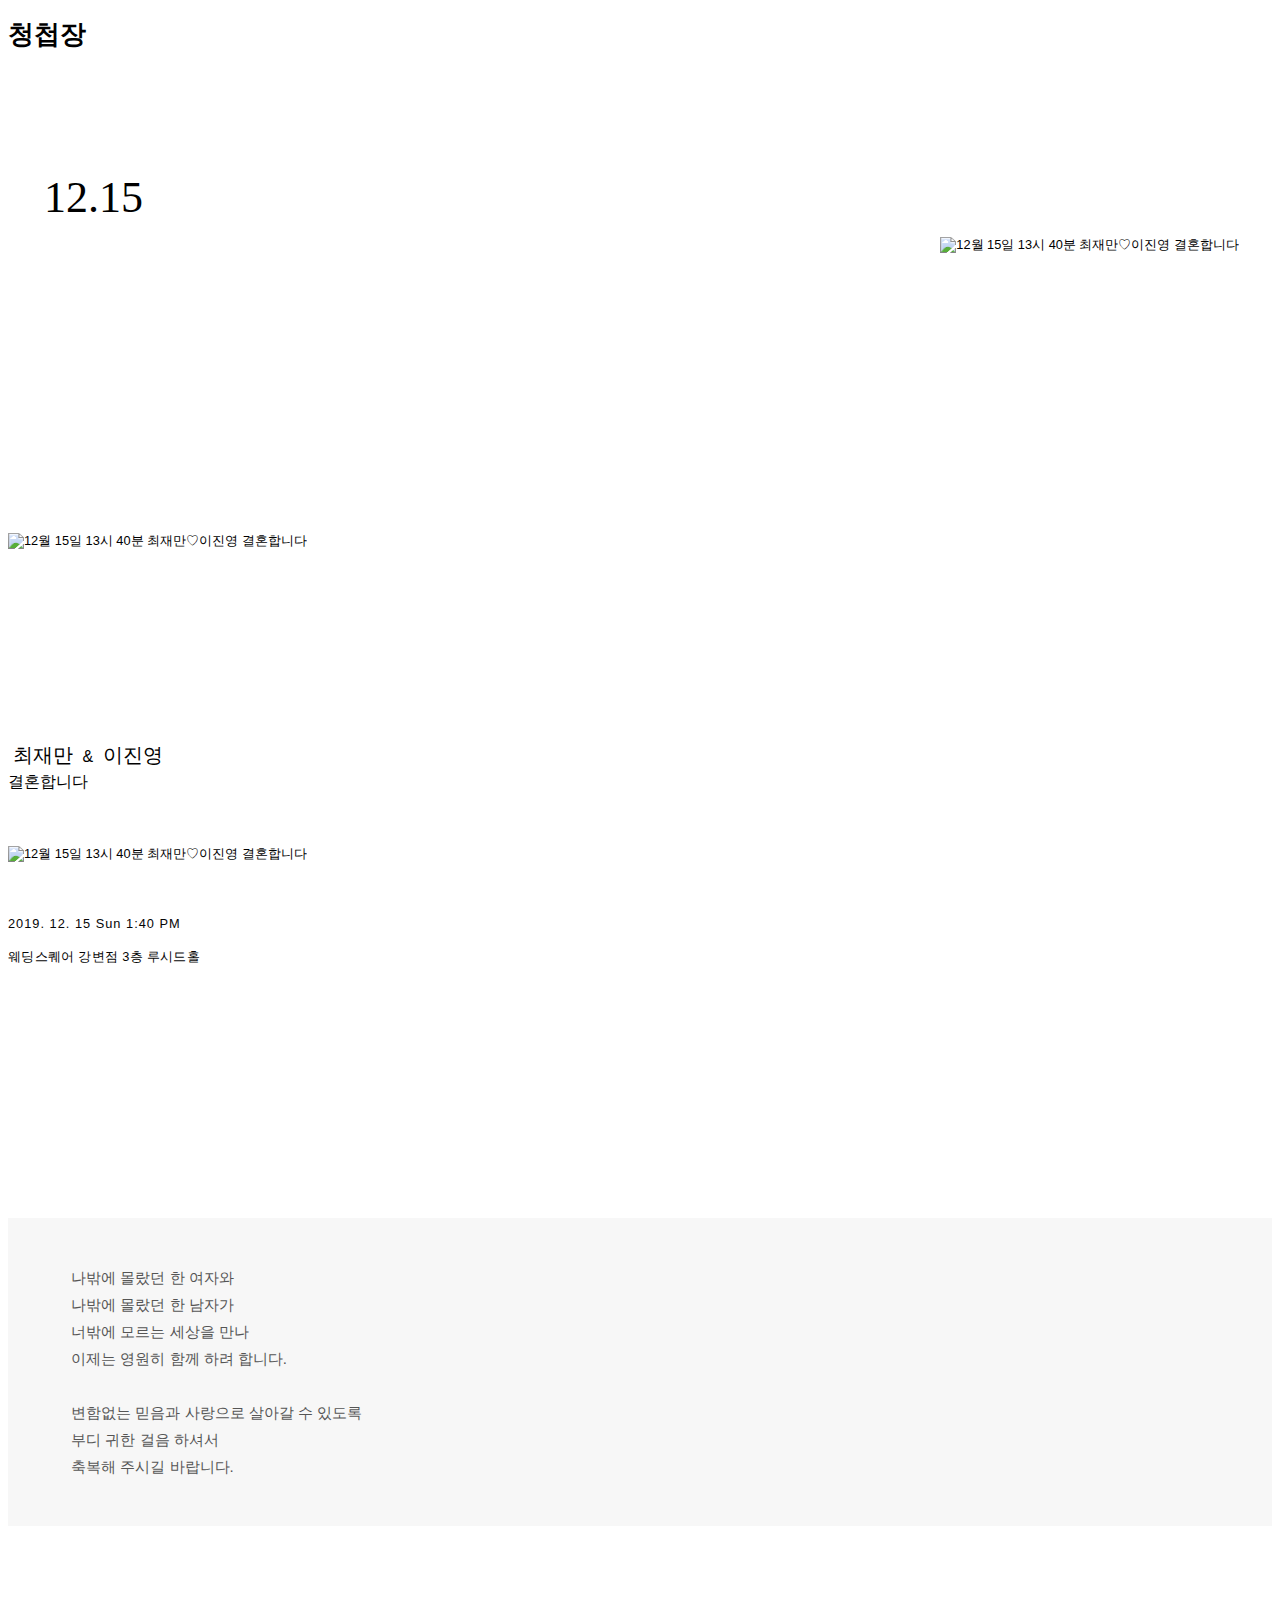
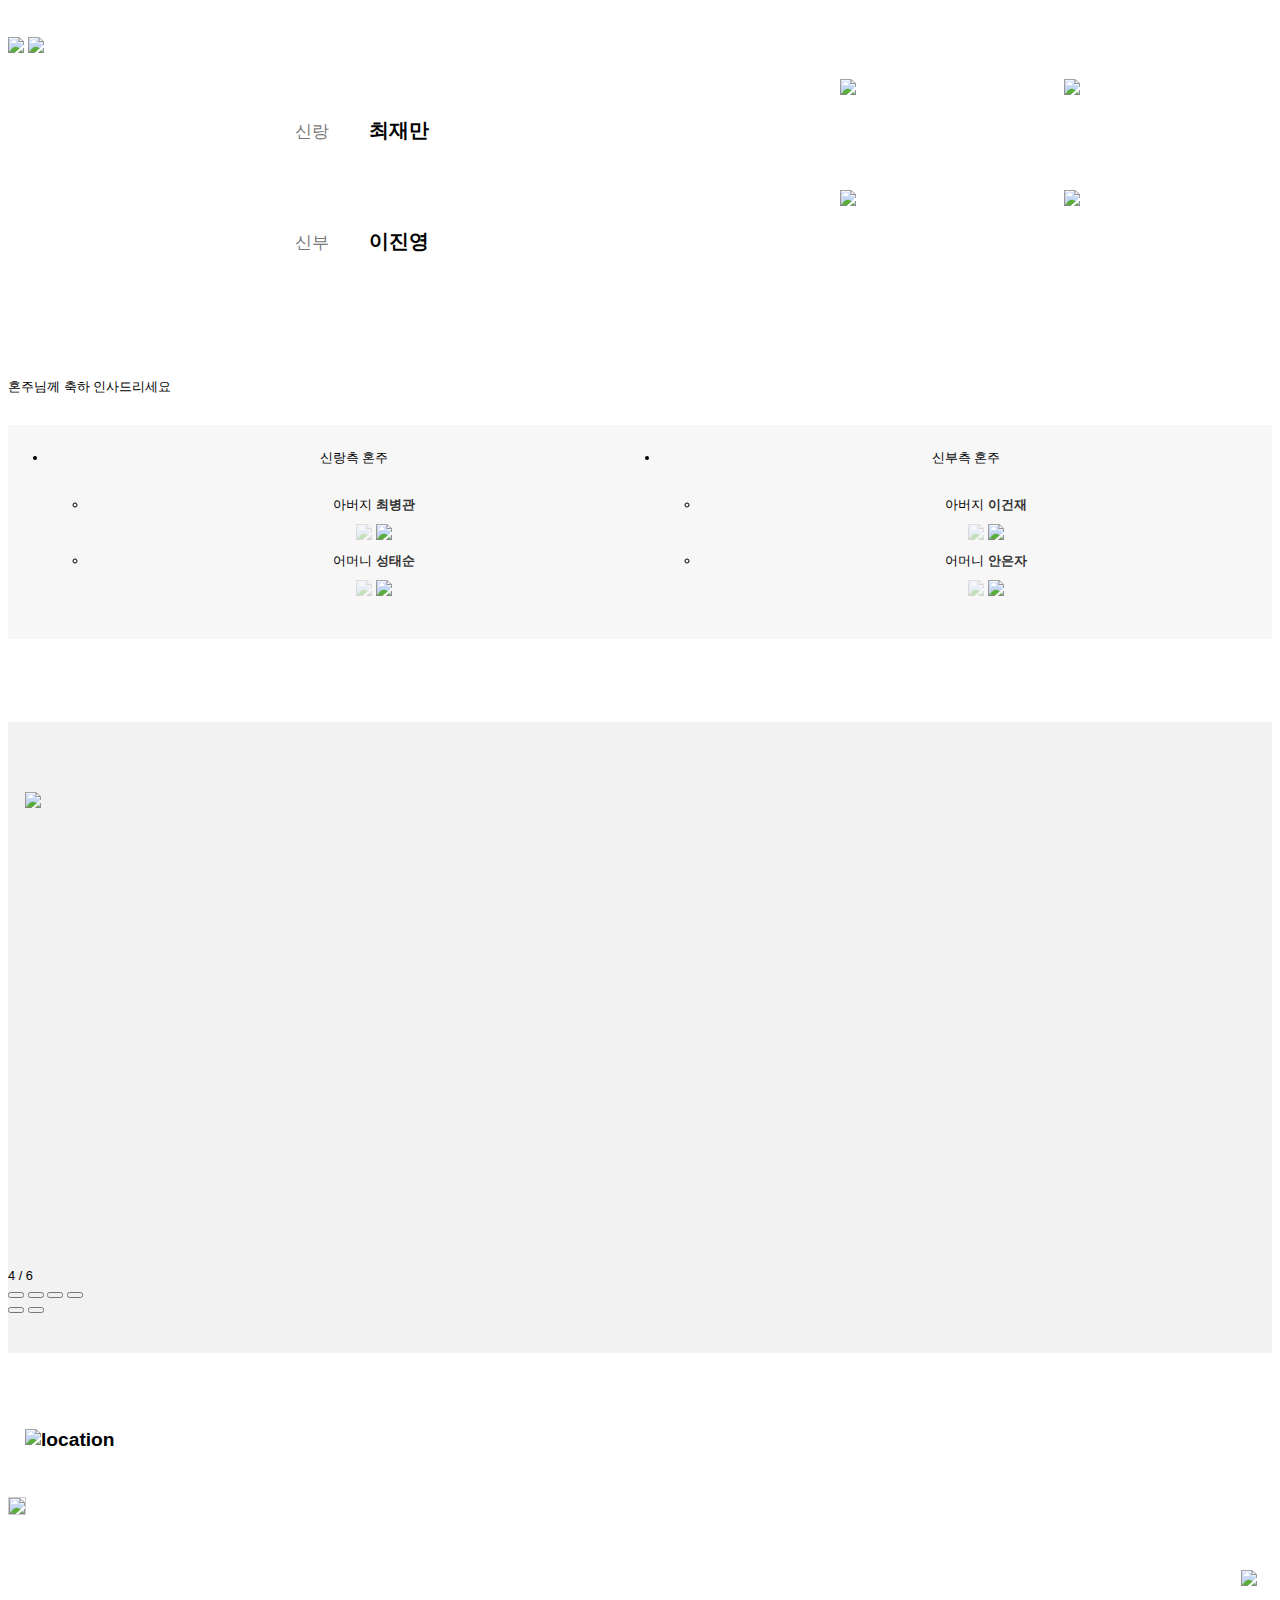
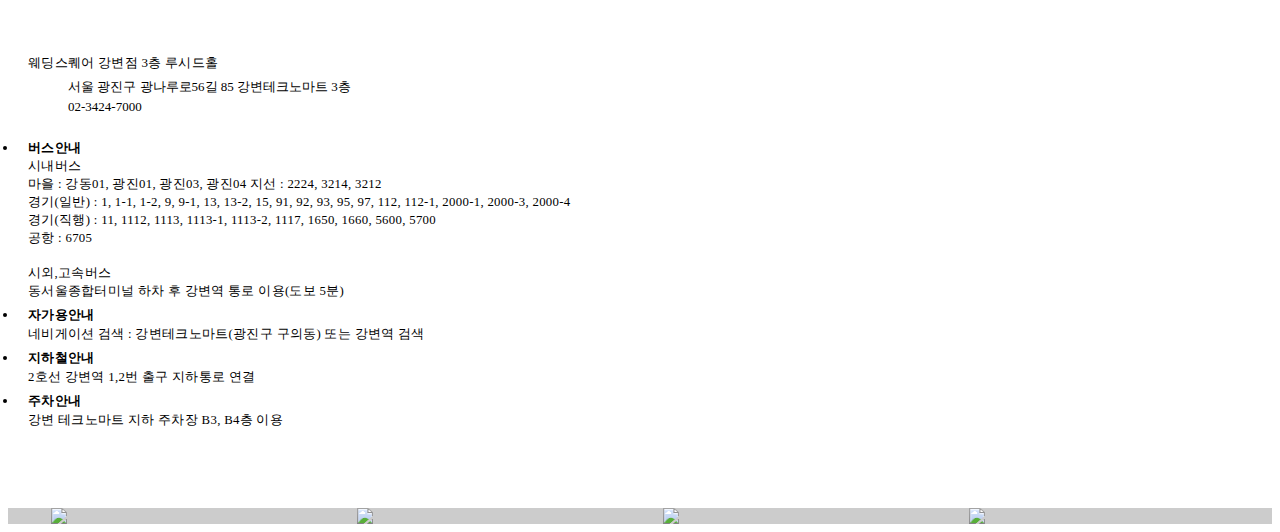
==== commit fa0b3fb6: "이미지 사이즈 교체" ====
--- a/index.html
+++ b/index.html
@@ -6,14 +6,14 @@
     <meta name="viewport" content="width=device-width,initial-scale=1,minimum-scale=0.5,maximum-scale=2.0,user-scalable=yes">
     <meta name="ROBOTS" content="NOINDEX">
 
-    <meta property="og:url" content="http://jinyoung-jaeman.github.io">
+    <meta property="og:url" content="https://jinyoung-jaeman.github.io">
     <meta property="og:title" content="최재만 이진영 결혼합니다">
     <meta property="og:type" content="website">
 
     <meta property="og:image" content="https://jinyoung-jaeman.github.io/resources/mainimage.jpg">
     <meta property="og:image:width" content="750">
     <meta property="og:image:height" content="1050">
-    <meta property="og:description" content="12월 15일 13시 40분 강변 테크노마트 3층 웨딩스퀘어 루시드홀">
+    <meta property="og:description" content="2019년 12월 15일 13시 40분 웨딩스퀘어 강변점 3층 루시드홀">
 
     <meta property="fb:app_id" content="555274031340396">
 
@@ -40,6 +40,7 @@
 
 
     <style type="text/css">
+
         @import url(https://fonts.googleapis.com/earlyaccess/nanummyeongjo.css);
 
         .w_skin_photo1 {font-family:'Nanum Myeongjo', "맑은 고딕", "Malgun Gothic", "나눔고딕", "NanumGothic", "NanumGothicWEB", "돋움", Dotum, "굴림", Gulim, sans-serif; letter-spacing:0px; font-size:0.8em;}
@@ -326,7 +327,7 @@
 <input id="evtTimeM" name="evtTimeM" type="hidden" value="40">
 <input id="evtTimeCH" name="evtTimeCH" type="hidden" value="PM">
 
-<input id="locName" name="locName" type="hidden" value="웨딩스퀘어">
+<input id="locName" name="locName" type="hidden" value="웨딩스퀘어 강변점">
 <input id="locDetail" name="locDetail" type="hidden" value="3층 루시드홀">
 <input id="invGreeting" name="invGreeting" type="hidden" value="아주 작은 인연이 저희를 연인으로 만들었고 &lt;br /&gt;오늘, 그 인연으로 저희가 하나가 됩니다.&lt;br /&gt;작은 사랑으로 하나의 커다란 열매를 맺고&lt;br /&gt;이제 또 다른 모습으로 사랑하고자 하는 두 사람,&lt;br /&gt;오셔서 지켜봐 주시고 축하해 주십시오.&lt;br /&gt;늘 그 인연을 생각하며 살겠습니다. ">
 <input id="galleryYN" name="galleryYN" type="hidden" value="Y">
@@ -341,7 +342,7 @@
 <input id="locMapLat" name="locMapLat" type="hidden" value="37.5358811">
 <input id="locMapLng" name="locMapLng" type="hidden" value="127.0934562">
 <input id="locMapType" name="locMapType" type="hidden" value="MGGL">
-<input id="input_hall" name="input_hall" type="hidden" value="웨딩스퀘어">
+<input id="input_hall" name="input_hall" type="hidden" value="웨딩스퀘어 강변점">
 
 <input id="grmName" name="grmName" type="hidden" value="최재만"><input id="grmMobile" name="grmMobile" type="hidden" value="010-3387-8236"><input id="brdName" name="brdName" type="hidden" value="이진영"><input id="brdMobile" name="brdMobile" type="hidden" value="010-4547-9873"><input id="hostYN" name="hostYN" type="hidden" value="Y"><input id="grmHostRel1" name="grmHostRel1" type="hidden" value="아버지"><input id="grmHostName1" name="grmHostName1" type="hidden" value="최병관"><input id="grmHostMobile1" name="grmHostMobile1" type="hidden" value="010-3236-6669"><input id="grmHostRel2" name="grmHostRel2" type="hidden" value="어머니"><input id="grmHostName2" name="grmHostName2" type="hidden" value="성태순"><input id="grmHostMobile2" name="grmHostMobile2" type="hidden" value="010-3480-6669"><input id="brdHostRel1" name="brdHostRel1" type="hidden" value="아버지"><input id="brdHostName1" name="brdHostName1" type="hidden" value="이건재"><input id="brdHostMobile1" name="brdHostMobile1" type="hidden" value="010-8693-5321"><input id="brdHostRel2" name="brdHostRel2" type="hidden" value="어머니"><input id="brdHostName2" name="brdHostName2" type="hidden" value="안은자"><input id="brdHostMobile2" name="brdHostMobile2" type="hidden" value="010-4579-5332">
 <div class="wrap w_skin_photo1">
@@ -361,7 +362,7 @@
                 <p class="top_line"><img src="resources/top_line.jpg" alt="12월 15일 13시 40분 최재만♡이진영 결혼합니다"></p>
             </div>
             <p class="time"><span class="want_day">2019.  12.  15 Sun</span> <span class="input_time">1</span>:<span class="input_minute">40</span> <span class="input_time_ch">PM</span></p>
-            <p class="address"><span class="input_hall">웨딩스퀘어</span> <span class="input_floor">3층 루시드홀</span></p>
+            <p class="address"><span class="input_hall">웨딩스퀘어 강변점</span> <span class="input_floor">3층 루시드홀</span></p>
         </div>
         <!-- / 표지 -->
         <!-- 초대합니다 -->
@@ -438,14 +439,14 @@
                     <figure><a href="photos/34.jpg" style="background:url(photos/thumbnail/34.jpg) no-repeat center center" itemprop="contentUrl" data-size="750x525" class="setimgsize"><img src="resources/img_frame.png" class="img_frame" itemprop="thumbnail" alt=""></a></figure>
                     <figure><a href="photos/195.jpg" style="background:url(photos/thumbnail/195.jpg) no-repeat center center" itemprop="contentUrl" data-size="750x511" class="setimgsize"><img src="resources/img_frame.png" class="img_frame" itemprop="thumbnail" alt=""></a></figure>
                     <figure><a href="photos/561.jpg" style="background:url(photos/thumbnail/561.jpg) no-repeat center center" itemprop="contentUrl" data-size="750x500" class="setimgsize"><img src="resources/img_frame.png" class="img_frame" itemprop="thumbnail" alt=""></a></figure>
-                    <figure><a href="photos/143.jpg" style="background:url(photos/thumbnail/143.jpg) no-repeat center center" itemprop="contentUrl" data-size="750x500" class="setimgsize"><img src="resources/img_frame.png" class="img_frame" itemprop="thumbnail" alt=""></a></figure>
+                    <figure><a href="photos/164.jpg" style="background:url(photos/thumbnail/164.jpg) no-repeat center center" itemprop="contentUrl" data-size="750x1125" class="setimgsize"><img src="resources/img_frame.png" class="img_frame" itemprop="thumbnail" alt=""></a></figure>
                     <figure><a href="photos/345.jpg" style="background:url(photos/thumbnail/345.jpg) no-repeat center center" itemprop="contentUrl" data-size="750x536" class="setimgsize"><img src="resources/img_frame.png" class="img_frame" itemprop="thumbnail" alt=""></a></figure>
                     <figure><a href="photos/369.jpg" style="background:url(photos/thumbnail/369.jpg) no-repeat center center" itemprop="contentUrl" data-size="750x500" class="setimgsize"><img src="resources/img_frame.png" class="img_frame" itemprop="thumbnail" alt=""></a></figure>
                     <figure><a href="photos/237.jpg" style="background:url(photos/thumbnail/237.jpg) no-repeat center center" itemprop="contentUrl" data-size="750x564" class="setimgsize"><img src="resources/img_frame.png" class="img_frame" itemprop="thumbnail" alt=""></a></figure>
                     <figure><a href="photos/496.jpg" style="background:url(photos/thumbnail/496.jpg) no-repeat center center" itemprop="contentUrl" data-size="750x500" class="setimgsize"><img src="resources/img_frame.png" class="img_frame" itemprop="thumbnail" alt=""></a></figure>
                     <figure><a href="photos/555.jpg" style="background:url(photos/thumbnail/555.jpg) no-repeat center center" itemprop="contentUrl" data-size="750x575" class="setimgsize"><img src="resources/img_frame.png" class="img_frame" itemprop="thumbnail" alt=""></a></figure>
                     <figure><a href="photos/539.jpg" style="background:url(photos/thumbnail/539.jpg) no-repeat center center" itemprop="contentUrl" data-size="750x1008" class="setimgsize"><img src="resources/img_frame.png" class="img_frame" itemprop="thumbnail" alt=""></a></figure>
-                    <figure><a href="photos/164.jpg" style="background:url(photos/thumbnail/164.jpg) no-repeat center center" itemprop="contentUrl" data-size="750x1125" class="setimgsize"><img src="resources/img_frame.png" class="img_frame" itemprop="thumbnail" alt=""></a></figure>
+                    <figure><a href="photos/143.jpg" style="background:url(photos/thumbnail/143.jpg) no-repeat center center" itemprop="contentUrl" data-size="750x500" class="setimgsize"><img src="resources/img_frame.png" class="img_frame" itemprop="thumbnail" alt=""></a></figure>
                     <figure><a href="photos/207.jpg" style="background:url(photos/thumbnail/207.jpg) no-repeat center center" itemprop="contentUrl" data-size="750x981" class="setimgsize"><img src="resources/img_frame.png" class="img_frame" itemprop="thumbnail" alt=""></a></figure>
                     <figure><a href="photos/338.jpg" style="background:url(photos/thumbnail/338.jpg) no-repeat center center" itemprop="contentUrl" data-size="750x1125" class="setimgsize"><img src="resources/img_frame.png" class="img_frame" itemprop="thumbnail" alt=""></a></figure>
                     <figure><a href="photos/291.jpg" style="background:url(photos/thumbnail/291.jpg) no-repeat center center" itemprop="contentUrl" data-size="750x1125" class="setimgsize"><img src="resources/img_frame.png" class="img_frame" itemprop="thumbnail" alt=""></a></figure>
@@ -541,10 +542,10 @@
 
 
             <dl class="address">
-                <dt><span class="input_hall">웨딩스퀘어</span> <span class="input_floor">3층 루시드홀</span></dt>
+                <dt><span class="input_hall">웨딩스퀘어 강변점</span> <span class="input_floor">3층 루시드홀</span></dt>
                 <dd class="input_address">서울 광진구 광나루로56길 85 강변테크노마트 3층</dd>
                 <dd class="input_etel">02-3424-7000</dd>
-                <dd class="icon_tel"><a href="tel:0516687979"><img src="resources/btn_tel(1).png" width="38"></a></dd>
+                <dd class="icon_tel"><a href="tel:0234247000"><img src="resources/btn_tel(1).png" width="38"></a></dd>
             </dl>
             <ul class="hall_info hall_info1_focus hall_info2_focus hall_info3_focus hall_info4_focus hall_info5_focus hall_info6_focus hall_info7_focus hall_info8_focus hall_info9_focus hall_info10_focus hall_info11_focus hall_info12_focus">
 
@@ -689,7 +690,7 @@
             objectType: 'location', // 카카오톡 링크 타입
             content: {
                 title: "최재만 이진영 결혼합니다.", // 타이틀
-                description: "2019년 12월 15일 일요일 오후 1시 40분\n웨딩스퀘어 3층 루시드홀", // 상세정보
+                description: "2019년 12월 15일(일) 오후 1시40분\n웨딩스퀘어 강변점 3층 루시드홀", // 상세정보
                 imageUrl: _image, // 이미지
                 link: {
                     mobileWebUrl: 'https://jinyoung-jaeman.github.io', // 모바일 주소 걍 location.href
@@ -743,6 +744,16 @@
 
 </script>
 
+<!-- Global site tag (gtag.js) - Google Analytics -->
+<script async src="https://www.googletagmanager.com/gtag/js?id=UA-151238103-1"></script>
+<script>
+    window.dataLayer = window.dataLayer || [];
+    function gtag(){dataLayer.push(arguments);}
+    gtag('js', new Date());
+
+    gtag('config', 'UA-151238103-1');
+</script>
+
 
 
 </body></html>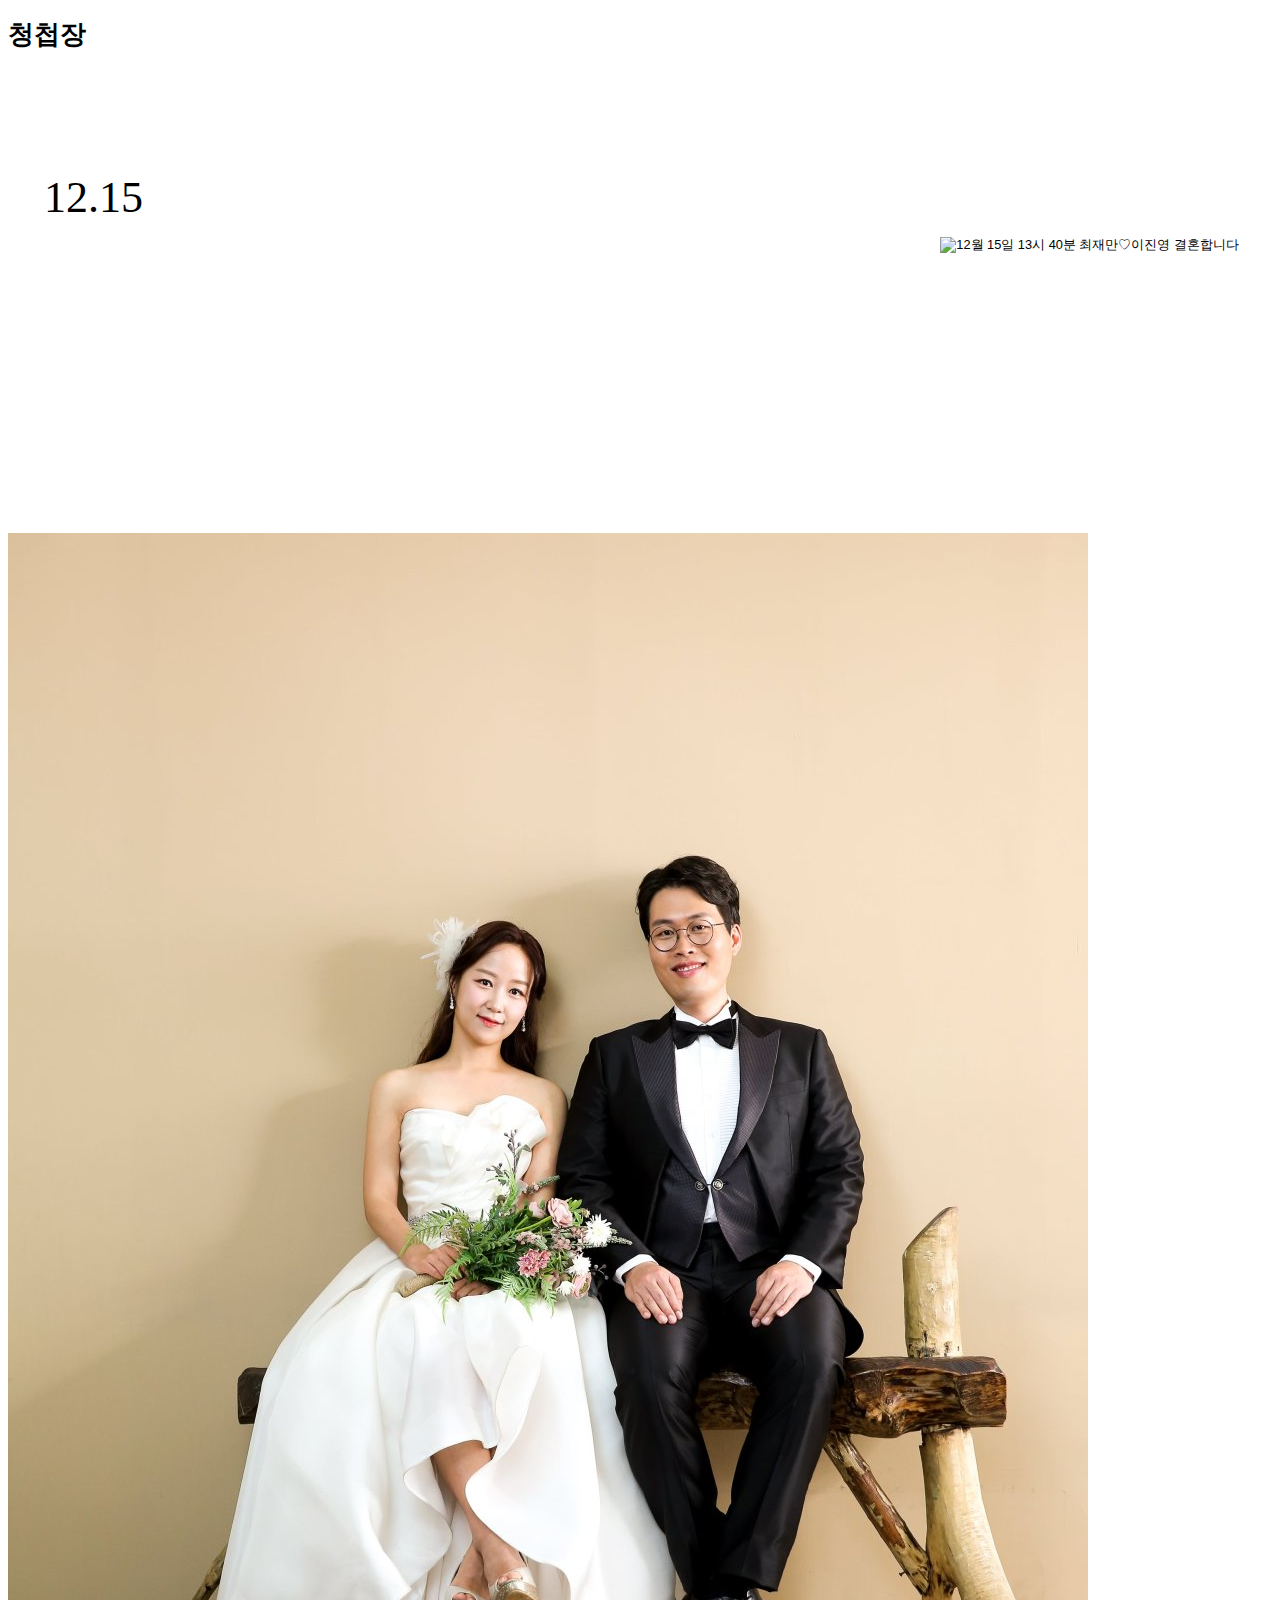
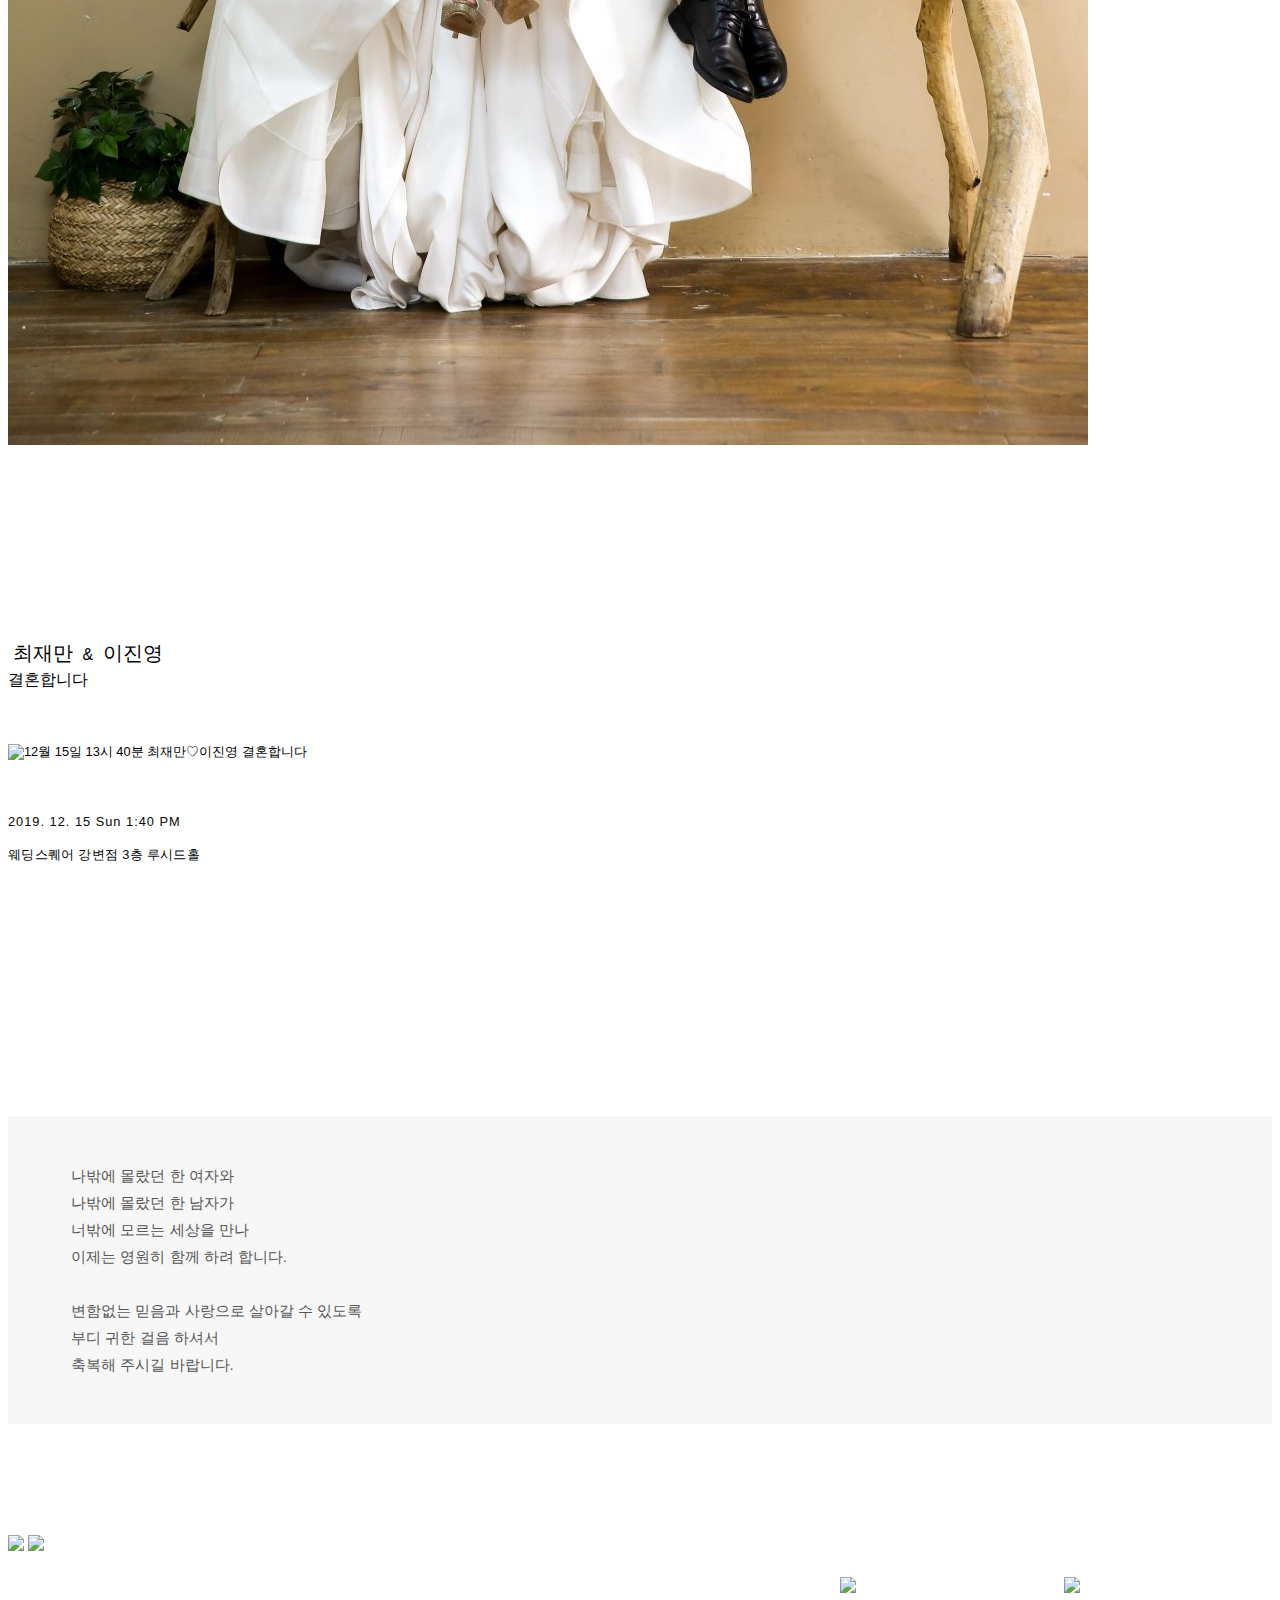
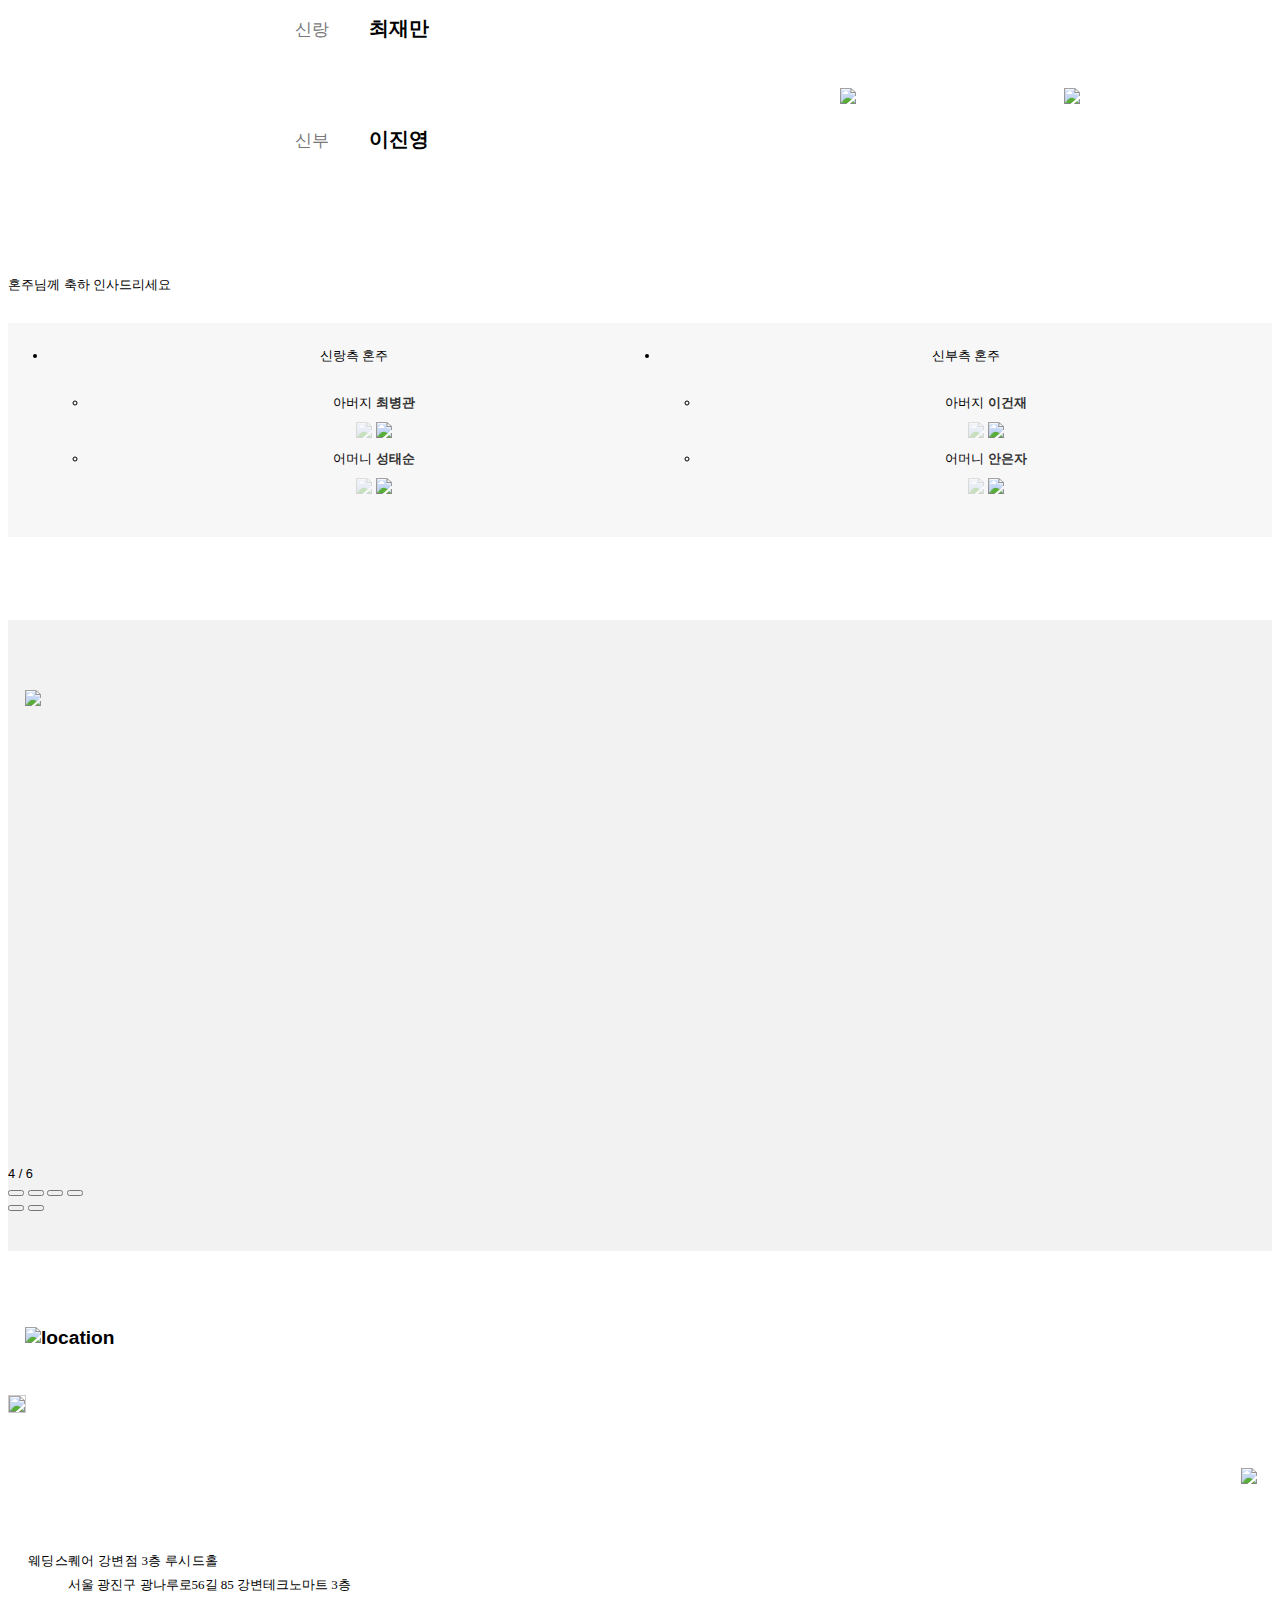
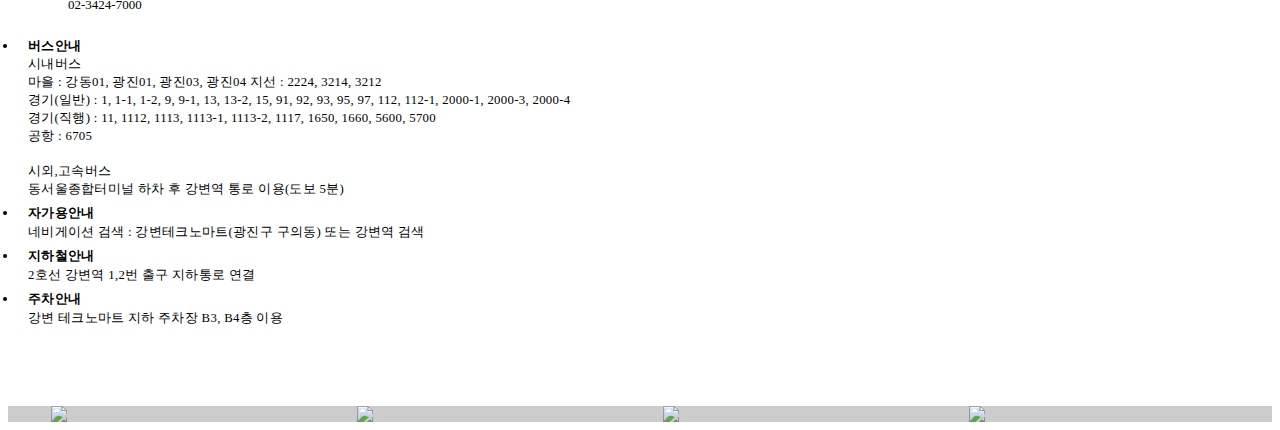
==== commit f55e0a48: "이미지 사이즈 변경" ====
--- a/index.html
+++ b/index.html
@@ -11,8 +11,8 @@
     <meta property="og:type" content="website">
 
     <meta property="og:image" content="https://jinyoung-jaeman.github.io/resources/mainimage.jpg">
-    <meta property="og:image:width" content="750">
-    <meta property="og:image:height" content="1050">
+    <meta property="og:image:width" content="1080">
+    <meta property="og:image:height" content="1512">
     <meta property="og:description" content="2019년 12월 15일 13시 40분 웨딩스퀘어 강변점 3층 루시드홀">
 
     <meta property="fb:app_id" content="555274031340396">
